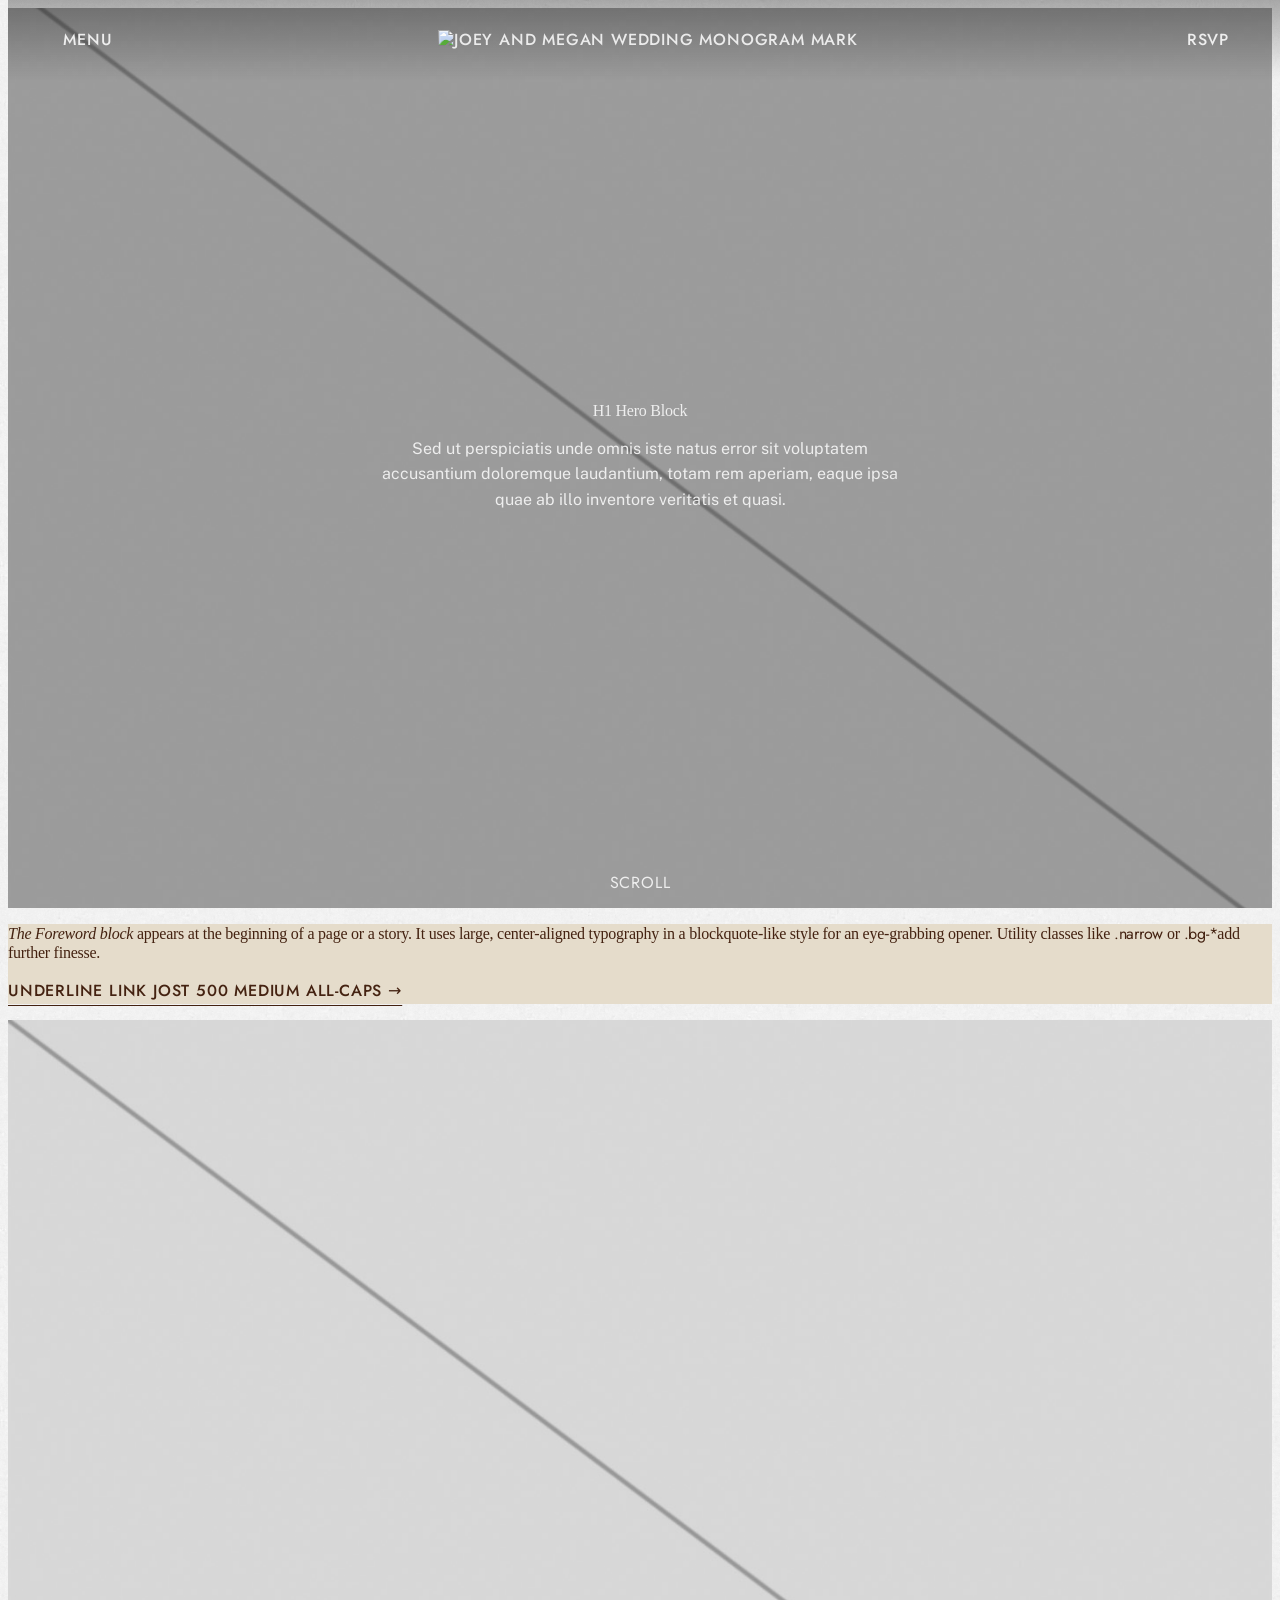
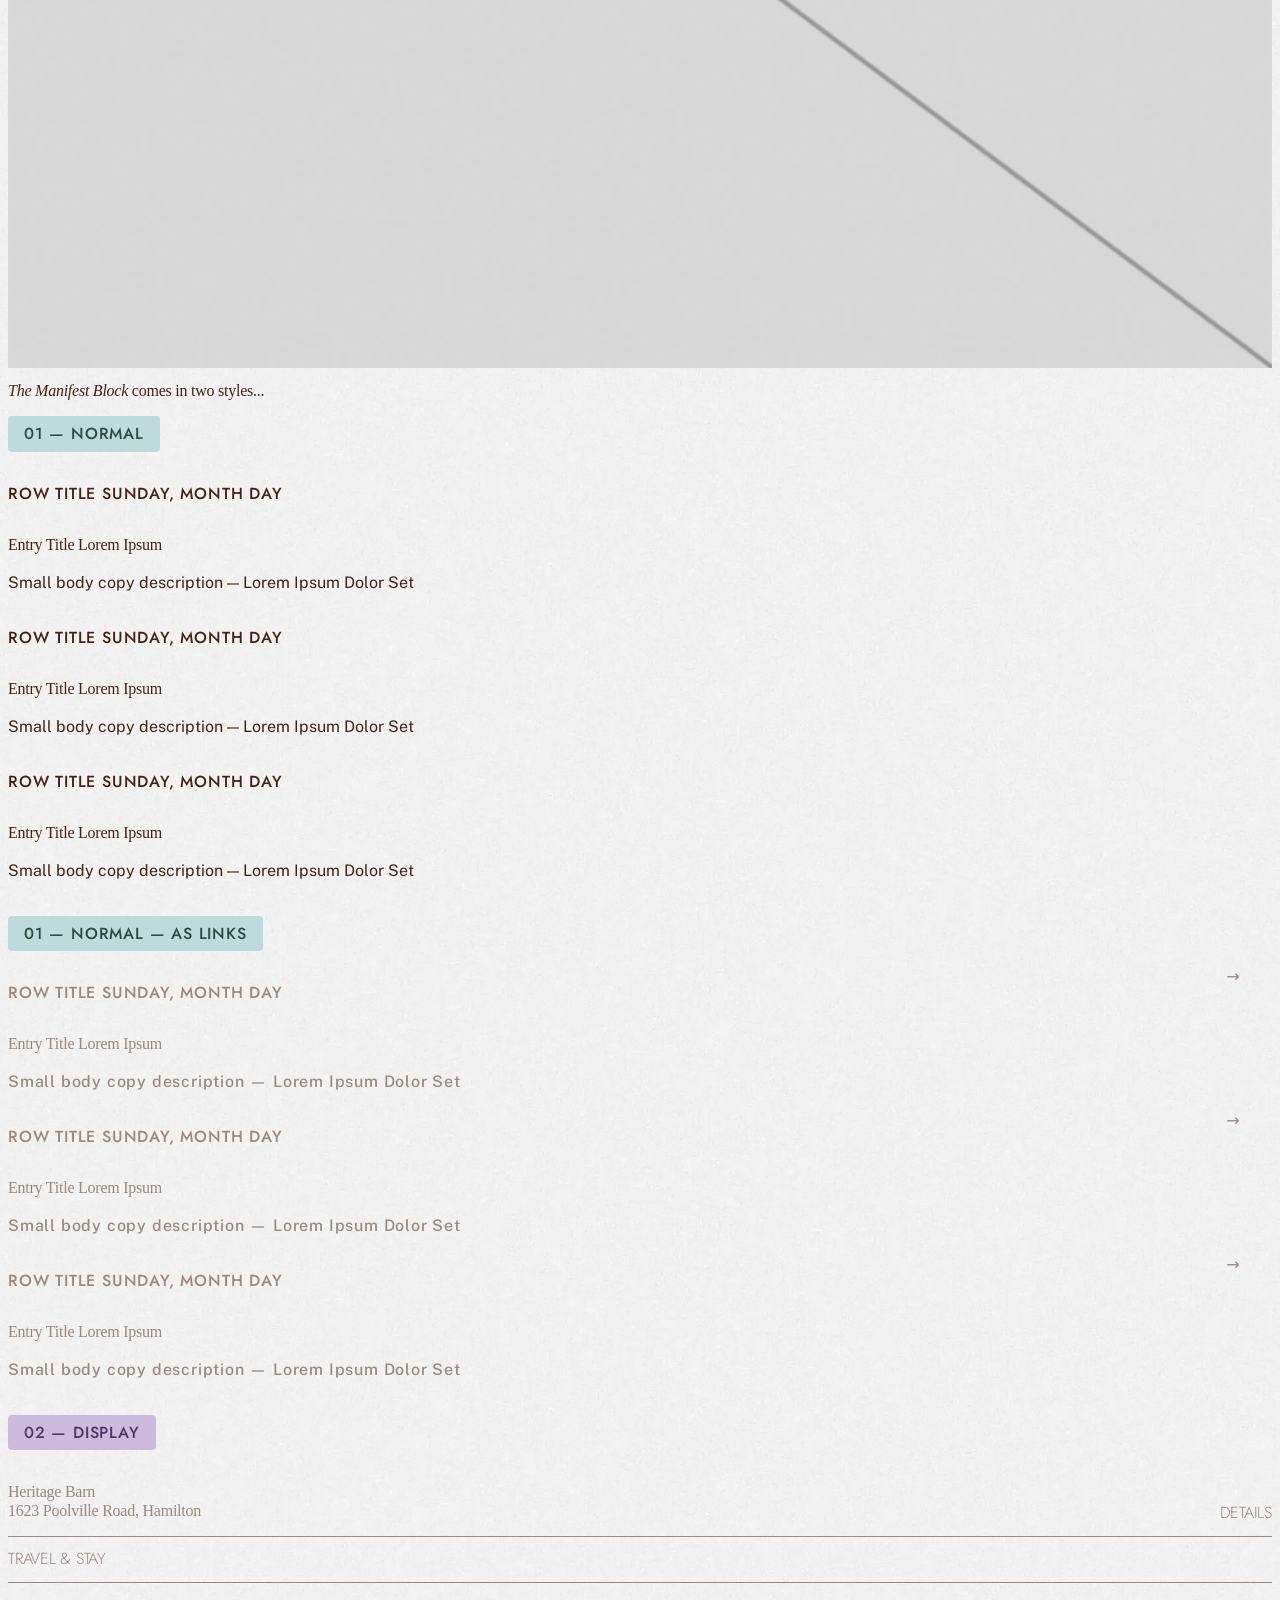
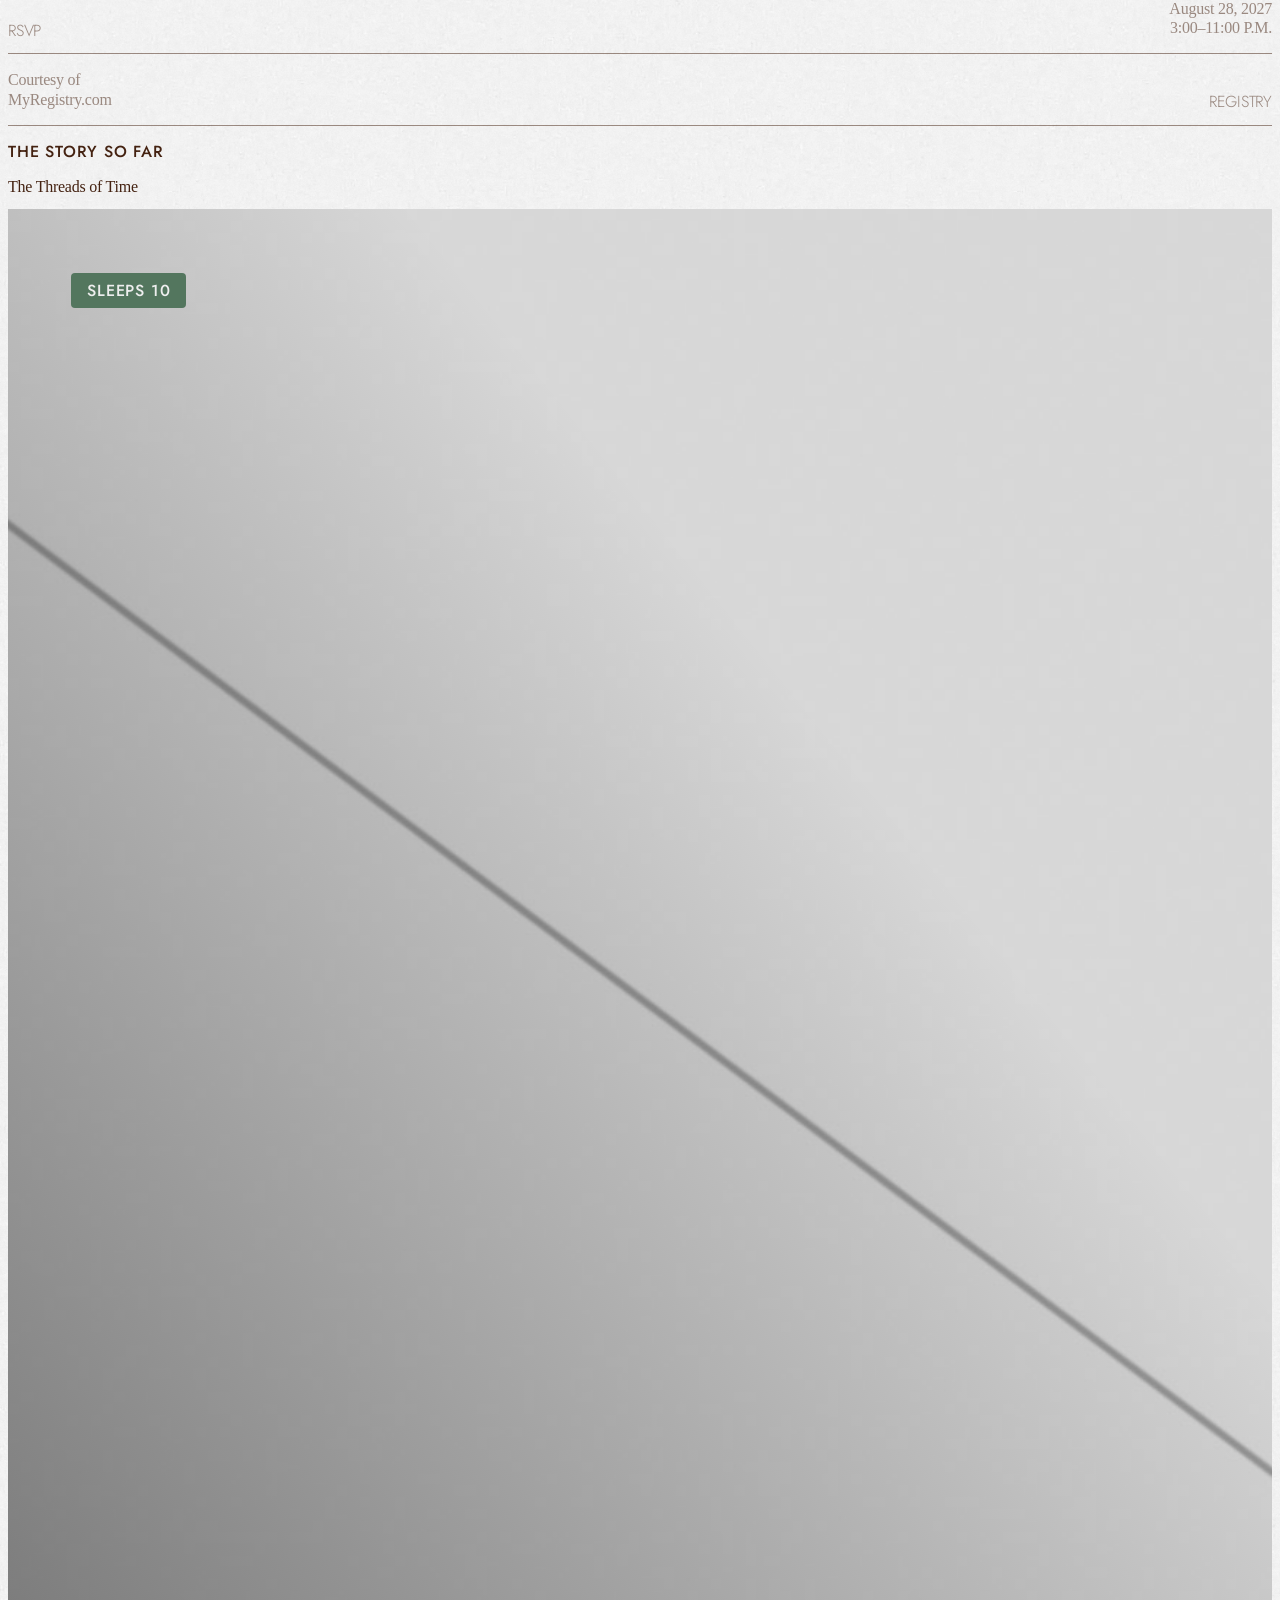
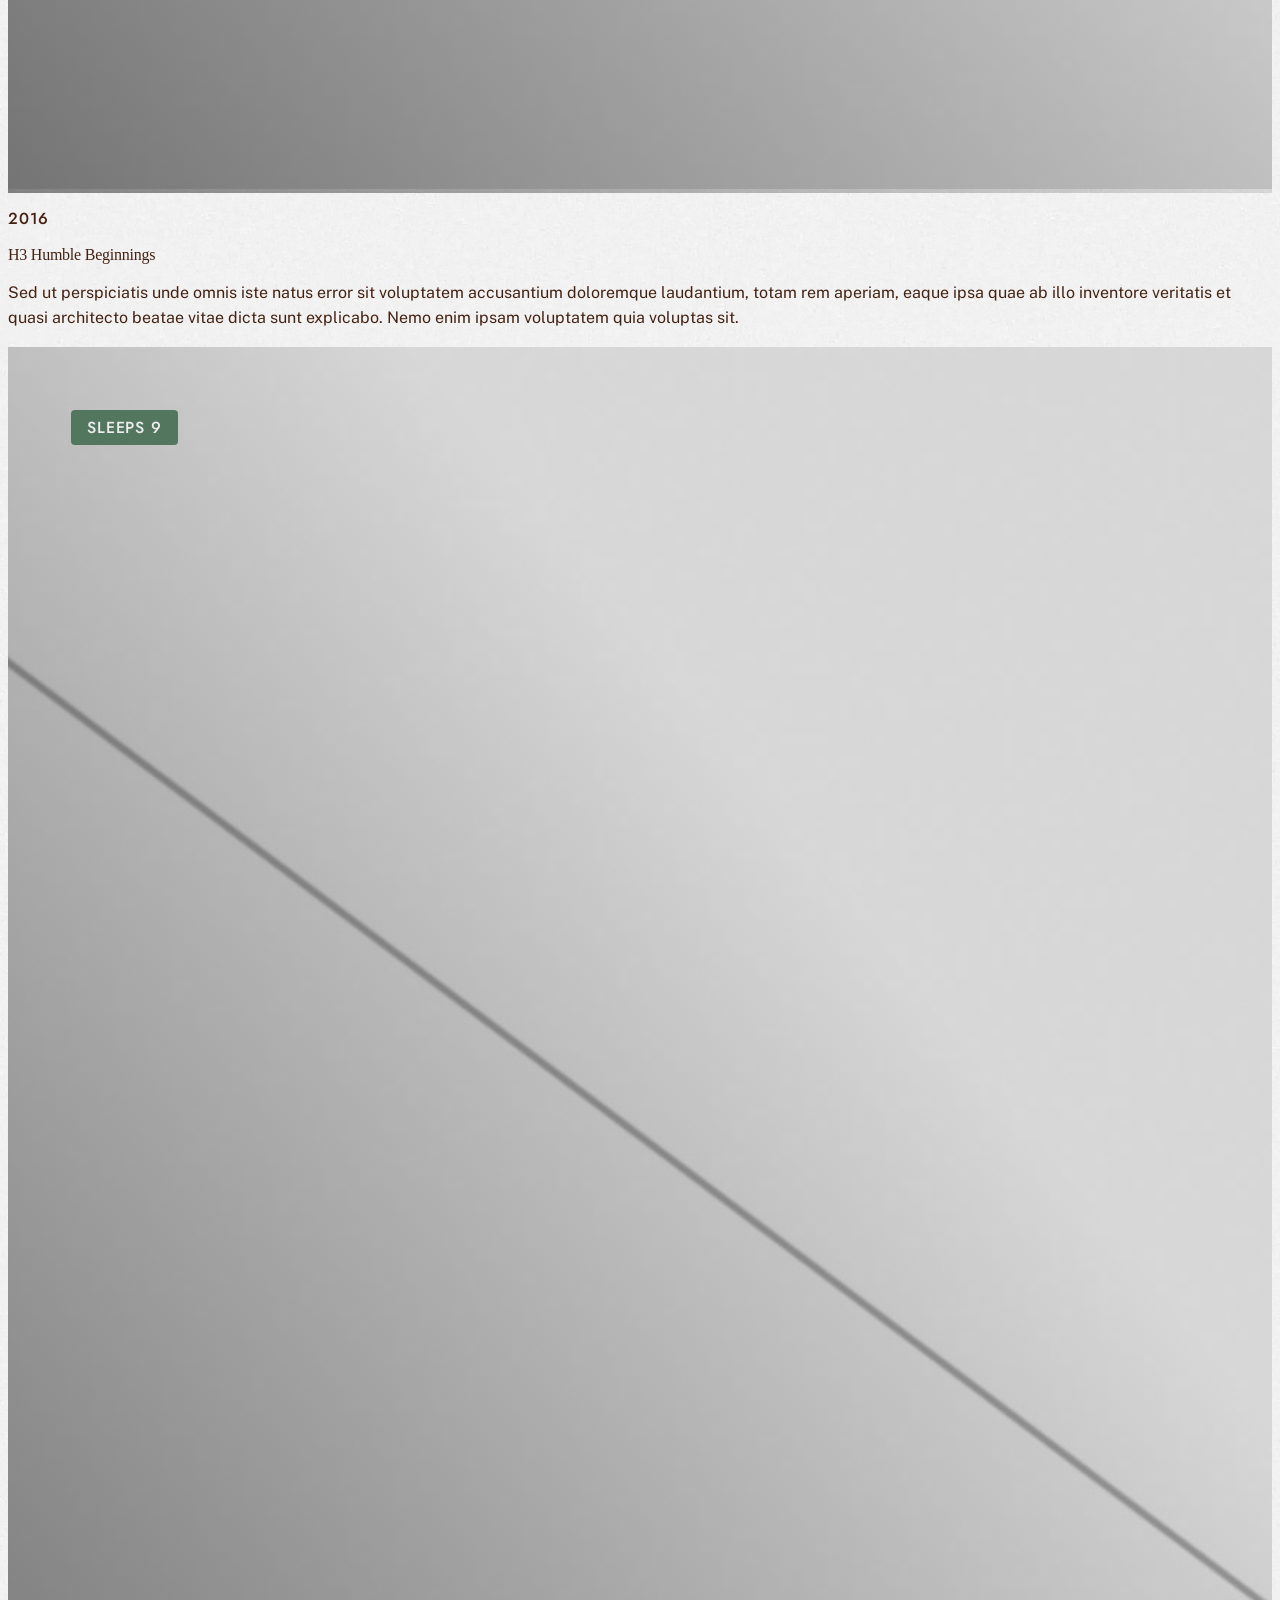
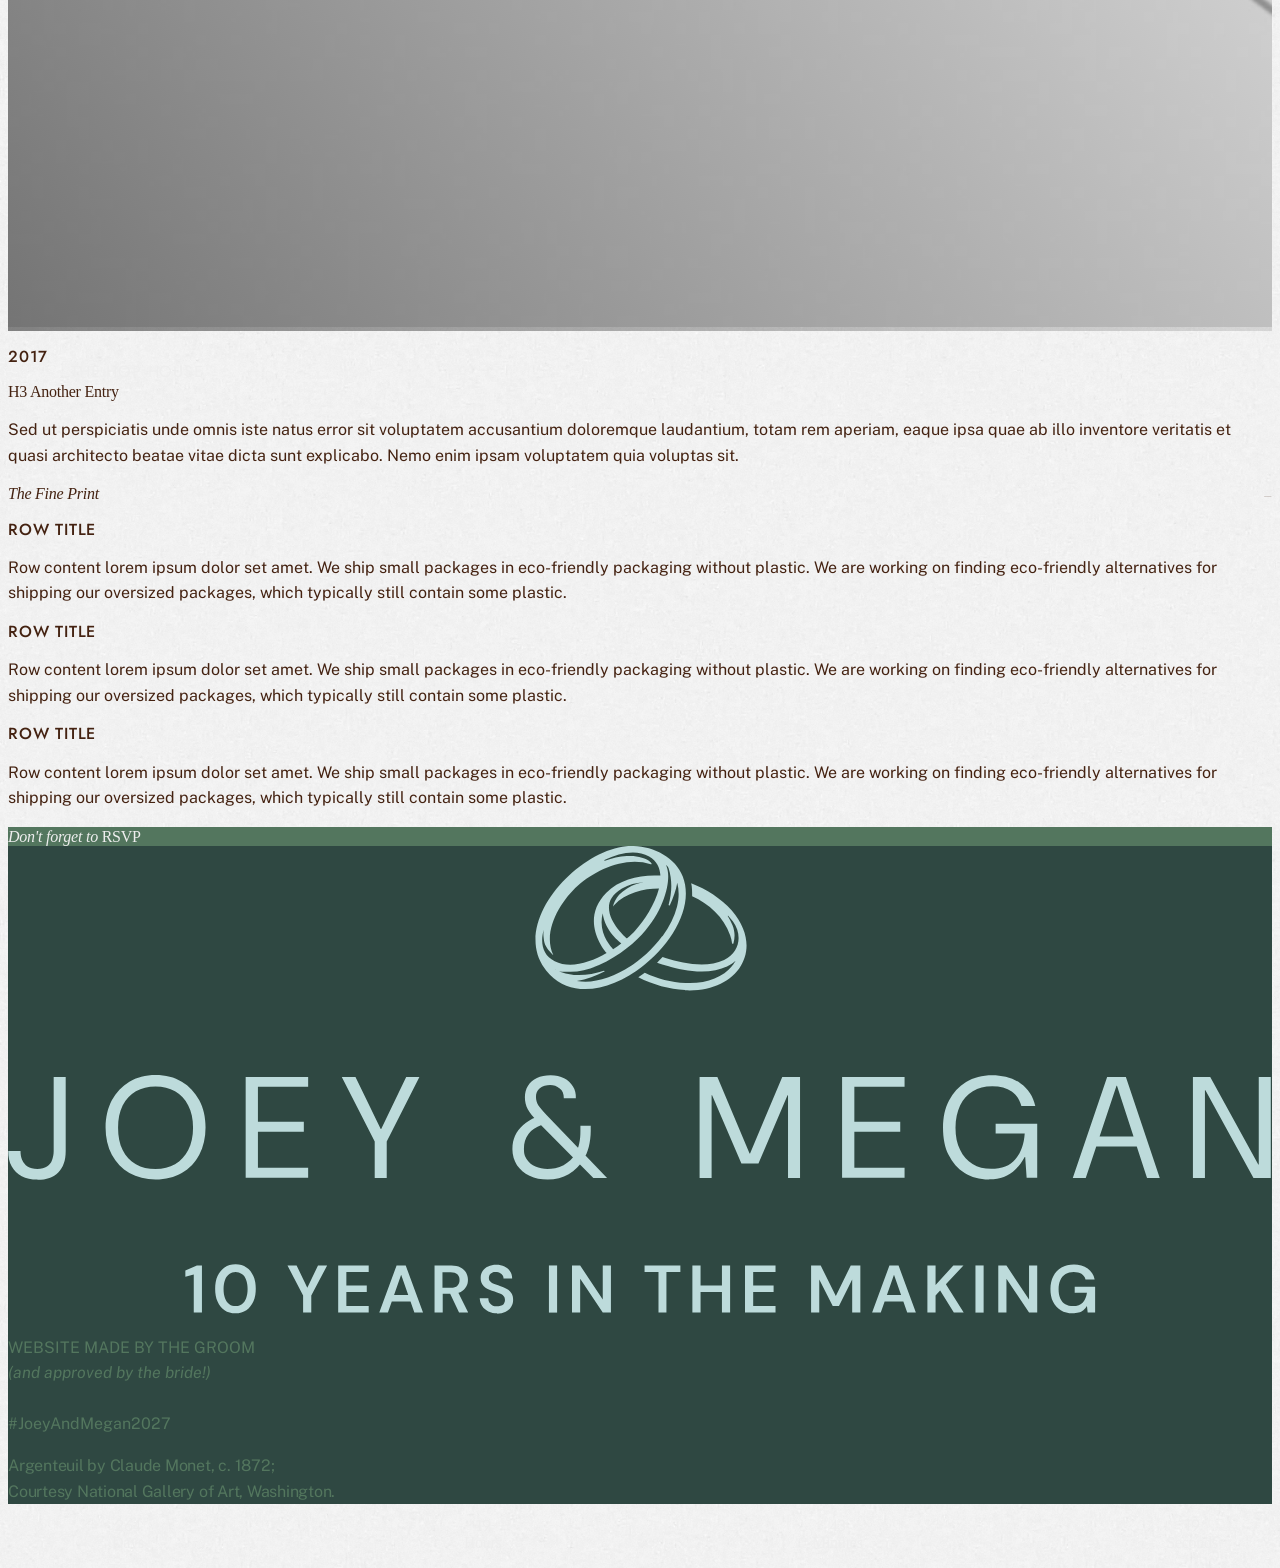
==== components.html @ cf7dda45 "(Another) major rewrite, added components, all pages redesigned" ====
<!doctype html>
<html lang="en-US">
  <head>
    <meta charset="utf-8" />
    <meta name="viewport" content="width=device-width, initial-scale=1.0">
    <title>Web Components Database &mdash; JS & ML</title>

    <link rel="shortcut icon" type="image/png" href="./assets/favicon.svg">
    <link rel="stylesheet" href="https://use.typekit.net/adp2pli.css">
    <link rel="stylesheet" href="https://cdn.jsdelivr.net/npm/@phosphor-icons/web@2.1.2/src/light/style.css" type="text/css">
    
    <link href="styles/normalize.css" rel="stylesheet">
    <link href="styles/skeleton.css" rel="stylesheet">
    <link href="styles/theme.css" rel="stylesheet">

    <link href="styles/navigation.css" rel="stylesheet">
    <script src="styles/navigation.js"></script>
    
    <script src="styles/countdown.js"></script>
  </head>
  <body>
    <main>
      <header id="main-nav" class>
        <div class="site-header">
          <input id="site-menu" type="checkbox">
          <label for="site-menu" class="site-header-btn"><i class="ph-light ph-list" style="font-size: var(--font-size-24);"></i><span class="site-header-btn-text"> Menu</span><span class="site-header-btn-exit"><i class="ph-light ph-x" style="font-size: var(--font-size-24);"></i></span></label>
          <a href="index.html" class="nav-logo" tabindex="-1">
            <img src="./assets/logos/JM_Monogram_Eggshell.svg" alt="Joey and Megan wedding monogram mark" loading="lazy">
          </a>
          <a href="#" class="site-header-btn">RSVP</a>
          <div class="site-menu bg-olive">
            <div class="left">
              <nav class="site-menu-nav">
                <ul>
                  <li><a href="index.html">Home</a></li>
                  <li><a href="#">Our Story</a></li>
                  <li><a href="#">Details</a></li>
                  <li><a href="#">Travel & Stay</a></li>
                  <li><a href="#">RSVP <i class="ph-light ph-arrow-up-right"></i></a></li>
                  <li><a href="https://www.myregistry.com/giftlist/joeyandmegan2027" target="_blank">Registry <i class="ph-light ph-arrow-up-right"></i></a></li>
                </ul>
              </nav>
            </div>
            <div class="right">
              <img src="./assets/placeholder-landscape-4-3.jpg" alt="Placeholder image.">
            </div>
          </div>
        </div>
      </header>
      <section class="block hero overlay-30" data-layout="normal">
        <div class="container flex flex-col center">
          <h1>H1 Hero Block</h1>
          <p class="narrow">Sed ut perspiciatis unde omnis iste natus error sit voluptatem accusantium doloremque laudantium, totam rem aperiam, eaque ipsa quae ab illo inventore veritatis et quasi.</p>
        </div>
        <div class="scroll type-label">
          <div class="scroll-text">Scroll</div>
          <div class="scroll-animation"></div>
        </div>
        <img src="./assets/placeholder-landscape-4-3.jpg" alt="Placeholder image." class="wallpaper">
      </section>
      <section class="block foreword bg-foam">
        <div class="container flex flex-col center">
          <p class="font-larken type-heading"><i>The Foreword block</i> appears at the beginning of a page or a story. It uses large, center-aligned typography in a blockquote-like style for an eye-grabbing opener. Utility classes like <span class="font-jost">.narrow</span> or <span class="font-jost">.bg-*</span>add further finesse.</p>
          <p><a href="#">Underline Link Jost 500 Medium All-Caps &rarr;</a></p>
        </div>
      </section>
      <section class="block feature">
        <img src="./assets/placeholder-landscape-4-3.jpg" alt="Placeholder image at 4:3 aspect ratio.">
      </section>
      <section class="block manifest" data-layout="normal">
        <div class="container flex flex-col">
          <h2><i>The Manifest Block</i> comes in two styles...</h2>
          <p class="pill bg-sage type-label">01 &mdash; Normal</p>
          <div class="row" data-show-details="true" data-direction="normal">
            <p class="row-title span-all md-span-third">Row Title Sunday, Month Day</p>
            <div class="row-details span-all md-span-two-third">
              <p class="type-heading-sm font-larken">Entry Title Lorem Ipsum</p>
              <p class="type-body">Small body copy description — Lorem Ipsum Dolor Set</p>
            </div>
          </div>
          <div class="row" data-show-details="true" data-direction="normal">
            <p class="row-title span-all md-span-third">Row Title Sunday, Month Day</p>
            <div class="row-details span-all md-span-two-third">
              <p class="type-heading-sm font-larken">Entry Title Lorem Ipsum</p>
              <p class="type-body">Small body copy description — Lorem Ipsum Dolor Set</p>
            </div>
          </div>
          <div class="row" data-show-details="true" data-direction="normal">
            <p class="row-title span-all md-span-third">Row Title Sunday, Month Day</p>
            <div class="row-details span-all md-span-two-third">
              <p class="type-heading-sm font-larken">Entry Title Lorem Ipsum</p>
              <p class="type-body">Small body copy description — Lorem Ipsum Dolor Set</p>
            </div>
          </div>
        </div>
      </section>
      <section class="block manifest" data-layout="normal">
        <div class="container flex flex-col">
          <p class="pill bg-sage type-label">01 &mdash; Normal &mdash; As Links</p>
          <a href="#" class="row" data-show-details="true" data-direction="normal">
            <p class="row-title span-all md-span-third">Row Title Sunday, Month Day</p>
            <div class="row-details span-3 md-span-two-third">
              <p class="type-heading-sm font-larken">Entry Title Lorem Ipsum</p>
              <p class="type-body">Small body copy description — Lorem Ipsum Dolor Set</p>
            </div>
          </a>
          <a href="#" class="row" data-show-details="true" data-direction="normal">
            <p class="row-title span-all md-span-third">Row Title Sunday, Month Day</p>
            <div class="row-details span-3 md-span-two-third">
              <p class="type-heading-sm font-larken">Entry Title Lorem Ipsum</p>
              <p class="type-body">Small body copy description — Lorem Ipsum Dolor Set</p>
            </div>
          </a>
          <a href="#" class="row" data-show-details="true" data-direction="normal">
            <p class="row-title span-all md-span-third">Row Title Sunday, Month Day</p>
            <div class="row-details span-3 md-span-two-third">
              <p class="type-heading-sm font-larken">Entry Title Lorem Ipsum</p>
              <p class="type-body">Small body copy description — Lorem Ipsum Dolor Set</p>
            </div>
          </a>
        </div>
      </section>
      <section class="block manifest" data-layout="display">
        <div class="container flex flex-col">
          <p class="pill bg-lavender type-label">02 &mdash; Display</p>
          <a href="#" class="row" data-show-details="true" data-direction="reverse">
            <p class="row-title span-all md-span-third">Details</p>
            <div class="row-details span-all md-span-two-third">
              <p class="type-heading-sm font-larken">Heritage Barn<br>1623 Poolville Road, Hamilton</p>
            </div>
          </a>
          <a href="#" class="row" data-show-details="false" data-direction="normal">
            <p class="row-title span-all md-span-third">Travel & Stay</p>
            <div class="row-details span-all md-span-two-third">
              <p class="type-heading-sm font-larken">Hamilton, N.Y.</p>
            </div>
          </a>
          <a href="#" class="row" data-show-details="true" data-direction="normal">
            <p class="row-title span-all md-span-third">RSVP</p>
            <div class="row-details span-all md-span-two-third">
              <p class="type-heading-sm font-larken">August 28, 2027<br>3:00&ndash;11:00 P.M.</p>
            </div>
          </a>
          <a href="#" class="row" data-show-details="true" data-direction="reverse">
            <p class="row-title span-all md-span-third">Registry</p>
            <div class="row-details span-all md-span-two-third">
              <p class="type-heading-sm font-larken">Courtesy of<br>MyRegistry.com</p>
            </div>
          </a>
        </div>
      </section>
      <section class="block timeline">
        <div class="container">
          <hgroup class="center">
            <p class="type-label">The Story So Far</p>
            <h2>The Threads of Time</h2>
          </hgroup>
          <article class="grid row" data-direction="normal">
            <div class="image-feature span-all md-span-6">
              <div class="details">
                <h2 class="type-title">The Farmhouse</h2>
                <span class="pill bg-olive type-label-sm">Sleeps 10</span>
              </div>
              <img src="./assets/placeholder-landscape-4-3.jpg" alt="Placeholder image.">
            </div>
            <div class="span-all md-span-1"></div>
            <div class="span-all md-span-5 prose center">
              <p class="type-label">2016</p>
              <h3>H3 Humble Beginnings</h3>
              <p>Sed ut perspiciatis unde omnis iste natus error sit voluptatem accusantium doloremque laudantium, totam rem aperiam, eaque ipsa quae ab illo inventore veritatis et quasi architecto beatae vitae dicta sunt explicabo. Nemo enim ipsam voluptatem quia voluptas sit.</p>
            </div>
          </article>
          <article class="grid row" data-direction="reverse">
            <div class="image-feature span-all md-span-6">
              <div class="details">
                <h2 class="type-title">The Hop House</h2>
                <span class="pill bg-olive type-label-sm">Sleeps 9</span>
              </div>
              <img src="./assets/placeholder-landscape-4-3.jpg" alt="Placeholder image.">
            </div>
            <div class="span-all md-span-1"></div>
            <div class="span-all md-span-5 prose center">
              <p class="type-label">2017</p>
              <h3>H3 Another Entry</h3>
              <p>Sed ut perspiciatis unde omnis iste natus error sit voluptatem accusantium doloremque laudantium, totam rem aperiam, eaque ipsa quae ab illo inventore veritatis et quasi architecto beatae vitae dicta sunt explicabo. Nemo enim ipsam voluptatem quia voluptas sit.</p>
            </div>
          </article>
        </div>
      </section>
      <section class="block accordion">
        <div class="container flex flex-col">
          <details open>
            <summary class="accordion-header type-heading-sm"><i>The Fine Print</i></summary>
            <div class="row grid">
              <p class="row-title span-all md-span-third type-label">Row Title</p>
              <div class="row-details span-all md-span-two-third">
                <p class="type-body">Row content lorem ipsum dolor set amet. We ship small packages in eco-friendly packaging without plastic. We are working on finding eco-friendly alternatives for shipping our oversized packages, which typically still contain some plastic.</p>
              </div>
            </div>
            <div class="row grid">
              <p class="span-all md-span-third type-label">Row Title</p>
              <div class="span-all md-span-two-third">
                <p class="type-body">Row content lorem ipsum dolor set amet. We ship small packages in eco-friendly packaging without plastic. We are working on finding eco-friendly alternatives for shipping our oversized packages, which typically still contain some plastic.</p>
              </div>
            </div>
            <div class="row grid">
              <p class="span-all md-span-third type-label">Row Title</p>
              <div class="span-all md-span-two-third">
                <p class="type-body">Row content lorem ipsum dolor set amet. We ship small packages in eco-friendly packaging without plastic. We are working on finding eco-friendly alternatives for shipping our oversized packages, which typically still contain some plastic.</p>
              </div>
            </div>
          </details>
        </div>
      </section>
    </main>
    <footer class="block footer bg-emerald" data-layout="normal" data-show-pre-footer="true">
      <a class="pre-footer bg-olive" href="#">
        <div class="container">
          <span class="pre-footer-text"><i>Don't forget to</i> RSVP</span>
          <div class="pre-footer-arrow">
            <i class="ph-light ph-caret-right"></i>
            <i class="ph-light ph-caret-right"></i>
          </div>
        </div>
      </a>
      <div class="container flex flex-col center">
        <img src="./assets/logos/JM_Primary_Sage.svg" alt="Joey and Megan, Ten Years in The Making." id="footer-logo-primary">
        <p>WEBSITE MADE BY THE GROOM<br><i>(and approved by the bride!)</i><br><br>#JoeyAndMegan2027</p>
        <p class="type-body-sm narrow">Argenteuil by Claude Monet, c. 1872;<br>Courtesy National Gallery of Art, Washington.</p>
      </div>
    </footer>
    <section class="block countdown bg-monet-argenteuil">
      <div class="container">
        <div id="countdown">
          <ul>
            <li class="type-heading-sm font-larken"><span class="type-display-sm font-jost" id="days"></span>Days</li>
            <li class="type-heading-sm font-larken"><span class="type-display-sm font-jost" id="hours"></span>Hours</li>
            <li class="type-heading-sm font-larken"><span class="type-display-sm font-jost" id="minutes"></span>Minutes</li>
            <li class="type-heading-sm font-larken"><span class="type-display-sm font-jost" id="seconds"></span>Seconds</li>
          </ul>
        </div>
        <div id="content" style="display: none;">
          <h3>Thank you for celebrating our special day with us.<br>Check back soon for our gallery of wedding photos.</h3>
        </div>
      </div>
    </section>
  </body>
</html>
---- styles/theme.css ----
@import url('https://fonts.googleapis.com/css2?family=Jost:ital,wght@0,100..900;1,100..900&family=Public+Sans:ital,wght@0,100..900;1,100..900&display=swap');

:root {
    --content-max-width: 960px;
    --content-narrow-width: 540px;

    --color-eggshell: #eeeeee;
    --color-sunflower: #fac526;
    --color-vermilion: #e82356;
    --color-foam: #e5dccb;
    --color-crema: #994400;
    --color-coffee: #442211;
    --color-sage: #bddbdb;
    --color-olive: #53765e;
    --color-emerald: #2f4842;
    --color-lavender: #ccbbdd;
    --color-amethyst: #685696;
    --color-grape: #4d3663;
    --color-black: #111111;
    --color-black-overlay-20: rgb(from var(--color-black) r g b / 0.20);
    --color-black-overlay-30: rgb(from var(--color-black) r g b / 0.30);
    --color-black-overlay-50: rgb(from var(--color-black) r g b / 0.50);

    --font-jost: "Jost", ui-sans-serif, system-ui;
    --font-larken: "Larken", "Times", serif;
    --font-public-sans: "Public Sans", "Helvetica", "Arial", sans-serif;

    --font-size-12: calc(var(--base-value) * 0.75);
    --font-size-14: calc(var(--base-value) * 0.875);
    --font-size-16: var(--base-value);
    --font-size-20: calc(var(--base-value) * 1.25);
    --font-size-24: calc(var(--base-value) * 1.5);
    --font-size-32: calc(var(--base-value) * 2);
    --font-size-48: calc(var(--base-value) * 3);
    --font-size-64: calc(var(--base-value) * 4);
    --font-size-96: calc(var(--base-value) * 6);
    --font-size-144: calc(var(--base-value) * 9);

    --line-height-80: 80%;
    --line-height-120: 120%;
    --line-height-160: 160%;

    --letter-spacing-loose: 0.05em;
    --letter-spacing-normal: 0;
    --letter-spacing-tight: -0.015em;
    --letter-spacing-tighter: -0.03em;
}
body {
    background: top left / 66% repeat url(../assets/bg-texture-eggshell.jpg), var(--color-eggshell);
    color: var(--color-coffee);
    font-size: var(--font-size-16);
}
hr {
    margin: var(--spacing-200) auto;
    border: none;
    border-top: 1px solid;
    color: inherit;
    opacity: 0.5;
}
/* 
 * 
 * Typography, starting with base styles.
 *
 */
p {
    font-family: var(--font-public-sans);
    line-height: var(--line-height-160);
}
p + p {
    padding-top: var(--spacing-100);
}
p a, a {
    font-family: var(--font-jost);
    line-height: var(--line-height-120);
    letter-spacing: var(--letter-spacing-loose);
    font-size: var(--font-size-14);
    text-transform: uppercase;
    font-weight: 500;
    text-decoration: underline;
    text-underline-offset: 50%;
    text-decoration-thickness: 1px;
    color: inherit;
    transition: 0.3s all ease;
}
a:hover {
    text-decoration-color: transparent;
}
h3, h2, h1 {
    font-family: var(--font-larken);
    line-height: var(--line-height-120);
    letter-spacing: var(--letter-spacing-tight);
    font-weight: 300;
}
h3 {
    font-size: var(--font-size-32);
    padding-bottom: var(--spacing-200);
}
h2 {
    font-size: calc(var(--font-size-32));
    padding-bottom: var(--spacing-200);
    @media ( min-width: 64rem ) {
        font-size: var(--font-size-48);
    }
}
h1 {
    font-size: var(--font-size-48);
    @media ( min-width: 64rem ) {
        font-size: var(--font-size-64);
    }
}
/* 
 * 
 * Font declaration utility classes.
 *
 */
.font-jost {
    font-family: var(--font-jost);
}
.font-larken {
    font-family: var(--font-larken);
    letter-spacing: var(--letter-spacing-tight);
}
/* 
 * 
 * Typography Scale, represented as assignable classes.
 *
 */
.type-label-sm {
    font-family: var(--font-jost);
    font-size: var(--font-size-12);
    line-height: var(--line-height-120);
    letter-spacing: var(--letter-spacing-loose);
    text-transform: uppercase;
    font-weight: 500;
}
.type-label {
    font-family: var(--font-jost);
    font-size: var(--font-size-14);
    line-height: var(--line-height-120);
    letter-spacing: var(--letter-spacing-loose);
    text-transform: uppercase;
    font-weight: 500;
}
.type-label + h3, .type-label + h2, .type-label + h1 {
    margin-top: var(--font-size-32);
}
.type-body-sm {
    font-family: var(--font-public-sans);
    font-size: var(--font-size-14);
    letter-spacing: var(--letter-spacing-tight);
}
.type-body {
    font-family: var(--font-public-sans);
    font-size: var(--font-size-16);
}
.type-title-sm {
    font-family: var(--font-jost);
    font-size: var(--font-size-20);
    line-height: var(--line-height-120);
    letter-spacing: var(--letter-spacing-loose);
}
.type-title {
    font-family: var(--font-jost);
    font-size: var(--font-size-24);
    line-height: var(--line-height-120);
    letter-spacing: var(--letter-spacing-loose);
    text-transform: uppercase;
    font-weight: 400;
}
.type-heading-sm {
    font-size: var(--font-size-24);
    line-height: var(--line-height-120);

    @media ( min-width: 64rem ) {
        font-size: var(--font-size-32);
    }
}
.type-heading {
    font-size: var(--font-size-32);
    line-height: var(--line-height-120);

    @media ( min-width: 64rem ) {
        font-size: var(--font-size-48);
    }
}
.type-display-sm {
    font-size: var(--font-size-64);
    line-height: var(--line-height-80);
}
.type-display {
    font-size: var(--font-size-64);
    line-height: var(--line-height-80);

    @media ( min-width: 64rem ) {
        font-size: var(--font-size-96);
    }
}
.type-display-lg {
    font-size: var(--font-size-96);
    line-height: var(--line-height-80);

    @media ( min-width: 64rem ) {
        font-size: var(--font-size-144);
    }
}
/* 
 *
 *
 * BACKGROUNDS: Color Pairs
 *
 *
 */
 .bg-sage {
    background-color: var(--color-sage);
    color: var(--color-emerald);
 }
 .bg-olive {
    background-color: var(--color-olive);
    color: var(--color-eggshell);
 }
 .bg-emerald {
    background-color: var(--color-emerald);
    color: var(--color-olive);
 }

 .bg-foam {
    background-color: var(--color-foam);
    color: var(--color-coffee);
 }
 .bg-crema {
    background-color: var(--color-crema);
    color: var(--color-eggshell);
 }
 .bg-coffee {
    background-color: var(--color-coffee);
    color: var(--color-crema);
 }

 .bg-lavender {
    background-color: var(--color-lavender);
    color: var(--color-grape);
 }
 .bg-amethyst {
    background-color: var(--color-amethyst);
    color: var(--color-eggshell);
 }
 .bg-grape {
    background-color: var(--color-grape);
    color: var(--color-amethyst);
 }

 .bg-white {
    background-color: white;
    color: var(--color-coffee);
 }
 .bg-eggshell {
    background-color: var(--color-eggshell);
    color: var(--color-coffee);
 }
/* 
 *
 *
 * BACKGROUNDS: Paintings
 *
 *
 */
 .bg-monet-dinner {
    background: linear-gradient(var(--color-black-overlay-30)), center 25% / cover no-repeat url(../assets/paintings/interior_after_dinner_1983.1.26.jpg);
    color: var(--color-eggshell);
 }
 .bg-monet-argenteuil {
    background: linear-gradient(var(--color-black-overlay-30)), center 80% / cover no-repeat url(../assets/paintings/argenteuil_1970.17.42.jpg);
    color: var(--color-eggshell);
 }
 .bg-monet-garden-sunflowers {
    background: linear-gradient(var(--color-black-overlay-30)), center 10% / cover no-repeat url(../assets/paintings/the_artist_s_garden_at_vetheuil_1970.17.45.jpg);
    color: var(--color-eggshell);
 }
/* 
 *
 *
 * BACKGROUNDS: Utilities
 *
 *
 */
 .wallpaper { /* Contains an image to its container */
    position: absolute;
    top: 0;
    left: 0;
    width: 100%;
    height: 100%;
    z-index: -100;
    object-fit: cover;
 }
 img.wallpaper, video.wallpaper {
    padding: 0 !important;
    user-select: none;
 }
 /* Theme-specific utility classes "overlay-*" add semi-transparent black screens. Apply to the parent of a wallpaper. */
.overlay-20 {
    position: relative;
    background: var(--color-black-overlay-20);
    color: var(--color-eggshell);
}
.overlay-30 {
    position: relative;
    background: var(--color-black-overlay-30);
    color: var(--color-eggshell);
}
.overlay-50 { 
    position: relative;
    background: var(--color-black-overlay-50);
    color: var(--color-eggshell);
}
.overlay-gradient {
    background: linear-gradient(to right top, rgb(from var(--color-black) r g b / 0.5), transparent 66%);
}
/* 
 *
 *
 * BLOCK: HERO //////// A large opening hero with center-aligned typography, and an elegant scroll indicator at the bottom. Design variants are indicated in the HTML via custom data.
 *
 *
 */
.block.hero[data-layout="normal"], .block.hero[data-layout="home"], .block.hero[data-layout="text-only"] {
    display: flex;
    flex-direction: column;
    position: relative;
    text-align: center;
    justify-content: center;
    align-items: center;
    min-height: 100vmin;
    width: 100%;

    @media ( min-width: 48rem ) {
        min-height: unset;
        height: 100vmin;
    }
}
.block.hero[data-layout="home"] {
    min-height: 100vh;
    min-height: 100svh;
}
@media (min-width: 48rem) /* Tablet 768 */ {
    .block.hero #splash {
        --grid-column-start: 3;
    }
}
.block.hero[data-layout="text-only"] {
    padding-top: var(--spacing-500);
    padding-bottom: unset;
    background: unset;
    color: var(--color-coffee);
}
.block.hero[data-layout="text-only"] .scroll, .block.hero[data-layout="text-only"] img, .block.hero[data-layout="text-only"] video {
    display: none !important;
}
.scroll {
    position: absolute;
    bottom: 0;
    display: flex;
    flex-direction: column;
    align-items: center;
    width: 100%;
}
.scroll-text {
    margin-bottom: 1em;
    font-weight: 400;
}
.scroll-animation {
    position: relative;
    width: 1px;
    background: rgb(from currentColor r g b / 0.33);
    height: clamp(var(--spacing-300), 4vw, var(--spacing-400));
}
.scroll-animation:after {
    content: "";
    position: absolute;
    top: 0;
    left: 0;
    width: 1px;
    height: 100%;
    background: currentColor;
    animation: elegant-scroll-prompt 4s cubic-bezier(0.77, 0, 0.175, 1) infinite;
}
@keyframes elegant-scroll-prompt {
    0% {
        transform: scaleY(0);
        transform-origin: top;
    }
    24% {
        transform: scaleY(1);
        transform-origin: top;
    }
    25% {
        transform: scaleY(1);
        transform-origin: bottom;
    }
    50% {
        transform: scaleY(0);
        transform-origin: bottom;
    }
    100% {
        transform: scaleY(0);
        transform-origin: top;
    }
}
/* 
 *
 *
 * BLOCK: FOREWORD //////// A blockquote-style, center-aligned typographic preview treatment; can be used for a page opener, long-form copy, section markers, etc.
 *
 *
 */
 .block.foreword {
    padding-top: var(--spacing-400);
    padding-bottom: var(--spacing-400);
    @media ( min-width: 64rem ) {
        padding-top: var(--spacing-600);
        padding-bottom: var(--spacing-600);
    }
}
.block.foreword :last-child {
    margin-top: var(--spacing-400);
    padding: unset;
}
/* 
 *
 *
 * BLOCK: FEATURE //////// Full-width image, graphic or video. Constrains to a certain aspect ratio until larger breakpoints.
 *
 *
 */
.block.feature {
    padding: 0;
    position: relative;
    aspect-ratio: 4/5;
    width: 100%;
    height: 100%;
    margin-bottom: -4px;

    @media ( min-width: 48rem ) /* Tablet 768 */ {
        aspect-ratio: unset;
    }
}
.block.feature img, .block.feature video {
    width: 100%;
    height: 100%;
    object-fit: cover;
}
/* 
 *
 *
 * BLOCK: MANIFEST //////// List-style designs for itineraries, event listings or navigation hubs. Custom data determines style variants.
 *
 *
 */
.block.manifest[data-layout="normal"], .block.manifest[data-layout="display"] {
    padding-top: var(--spacing-800);
    padding-bottom: var(--spacing-800);
 }
.block.manifest[data-layout="normal"] .row {
    display: grid;
    grid-template-columns: repeat(var(--grid-columns), minmax(0, 1fr));
    gap: var(--grid-gap);
    width: 100%;
    text-align: left;
    padding: var(--spacing-200) 0 var(--spacing-100);
    border-bottom: 1px solid rgb(from currentColor r g b / 0.5);
 }
.block.manifest[data-layout="normal"] .row * {
    grid-column-start: var(--grid-column-start);
    grid-column-end: var(--grid-span);
    width: 100%;
 }
.block.manifest[data-layout="normal"] .row:first-child {
    padding-top: var(--spacing-200);
 }
.block.manifest[data-layout="normal"] .row:is(a) {
    position: relative;
    text-decoration: none;
    text-transform: none;
    opacity: 0.50;
    border-color: currentColor;
 }
.block.manifest[data-layout="normal"] .row:is(a):after {
    content: '\2192';
    position: absolute;
    right: 2.5%;
    bottom: calc(50% - var(--spacing-100));
    font-size: var(--font-size-24);
    font-weight: 100;
 }
.block.manifest[data-layout="normal"] .row:is(a):first-child {
    padding-top: var(--spacing-200);
 }
.block.manifest[data-layout="normal"] .row .row-title {
    font-family: var(--font-jost);
    font-size: var(--font-size-14);
    line-height: var(--line-height-120);
    letter-spacing: var(--letter-spacing-loose);
    text-transform: uppercase;
    font-weight: 500;
 }
.block.manifest[data-layout="display"] .row {
    display: flex;
    flex-direction: column;
    gap: var(--flex-gap);
    margin: 0;
    width: 100%;
    padding: var(--spacing-300) 0;
    transition: all 0.6s;
    opacity: 0.50;
    text-decoration: none;
    text-align: center;
    border-bottom: 1px solid currentColor;

    @media ( min-width: 48rem ) {
        flex-direction: row;
        justify-content: space-between;
        align-items: end;
        text-align: right;
    }
 }
.block.manifest[data-layout="display"] .row:last-child {
    border-bottom: 1px solid currentColor;
    padding-bottom: var(--spacing-400);
 }
.block.manifest[data-layout="display"] .row[data-direction="reverse"] {
    @media ( min-width: 48rem ) {
        text-align: left;
        flex-direction: row-reverse;
    }
 }
.block.manifest[data-layout="display"] .row .row-title {
    font-family: var(--font-jost);
    font-weight: 300;
    font-size: var(--font-size-96);
    line-height: var(--line-height-80);
    letter-spacing: var(--letter-spacing-tight);
    text-transform: uppercase;

    @media ( min-width: 64rem ) {
        font-size: var(--font-size-144);
    }
 }
.block.manifest[data-layout="display"] .row:hover, .block.manifest[data-layout="normal"] .row:is(a):hover {
    opacity: 1;
 }
.block.manifest[data-layout="display"] .row:hover .row-title {
    font-family: var(--font-larken);
    text-transform: none;
    font-style: italic;
    transform: scale(0.95);
 }
.block.manifest[data-layout="display"] .row .row-details {
    text-transform: none;
    display: none;

    @media (min-width: 48rem ) {
        display: block;
    }
 }
 .block.manifest[data-layout="display"] .row[data-show-details="false"] .row-details {
    display: none;
 }
 .block.manifest + .block.manifest {
    padding-top: 0;
 }
/* 
 *
 *
 * BLOCK: TIMELINE //////// Card-style layouts meant for breaking up large chunks of information into a cascading, visual timeline. Layout uses custom data to determine flow direction.
 *
 *
 */
.block.timeline {
    padding-top: var(--spacing-200);
    padding-bottom: var(--spacing-400);

    @media ( min-width: 48rem ) {
        padding-top: var(--spacing-600);
        padding-bottom: var(--spacing-600);
    }
}
.block.timeline .row {
    align-items: center;
}
.block.timeline .row + .row {
    margin-top: var(--spacing-800);
    @media ( min-width: 48rem ) {
        margin-top: var(--spacing-800);
    }
}
.block.timeline .image-feature {
    grid-row: 1;
    
    position: relative;
    aspect-ratio: 1/1;
    width: 100%;
    height: 100%;

    @media ( min-width: 48rem ) {
        aspect-ratio: 4/5;
        grid-row: auto;
    }
}
.block.timeline .image-feature:has(.details):before {
    content: '';
    position: absolute;
    bottom: 0;
    left: 0;
    width: 100%;
    height: 100%;
    background: linear-gradient(to right top, rgb(from var(--color-black) r g b / 0.5), transparent 66%);
}
.block.timeline .image-feature img, .block.timeline .image-feature video {
    object-fit: cover;
    width: 100%;
    height: 100%;
}
.block.timeline .image-feature .details {
    position: absolute;
    display: flex;
    flex-direction: column-reverse;
    justify-content: space-between;
    width: unset;
    height: 100%;
    color: var(--color-eggshell);
    padding: 5%;
}
.block.timeline .image-feature .details h2 {
    padding: 0;
}
.block.timeline .prose {
    grid-row: 3;

    @media ( min-width: 48rem ) {
        grid-row: auto;
    }
}
.block.timeline .row[data-direction="reverse"] {
    align-items: center;

    @media ( min-width: 48rem ) {
        & .image-feature {
            grid-row: 1;
            grid-column-start: 7;
        }
        & .prose {
            grid-row: 1;
            grid-column-start: 1;
        }
    } 
}
/* 
 *
 *
 * BLOCK: ACCORDION //////// A simple accordion, for long segments of information that can be collapsed.
 *
 *
 */
.block.accordion {
    padding-top: var(--spacing-400);
    padding-bottom: var(--spacing-400);
}
.block.accordion details {
    padding-top: var(--spacing-100);
    padding-bottom: var(--spacing-100);
}
.block.accordion details:not([open]) {
    border-bottom: 1px solid rgb(from currentColor r g b / 0.5);
}
.block.accordion details > summary {
    font-family: var(--font-larken);
    letter-spacing: var(--letter-spacing-tight);
    font-style: italic;
    position: relative;
}
.block.accordion details > summary::marker {
    content: '';
}
.block.accordion details > summary:after {
    content: '\002B';
    position: absolute;
    right: 0;
    bottom: 0;
    font-family: var(--font-jost);
    font-size: var(--font-size-48);
    line-height: 100%;
    font-weight: 100;
    font-style: normal;
}
.block.accordion details[open] > summary:after {
    content: '\2212';
}
.block.accordion .row {
    padding-top: var(--spacing-100);
    padding-bottom: var(--spacing-200);
    border-bottom: 1px solid rgb(from currentColor r g b / 0.5);
}
.block.accordion .row:first-of-type {
    padding-top: var(--spacing-200);
    border-top: 1px solid rgb(from currentColor r g b / 0.5);
}
/* 
 *
 *
 * BLOCK: COUNTDOWN //////// A countdown timer. Uses utility classes for further customization.
 *
 *
 */
.block.countdown {
    text-align: center;
    padding: var(--spacing-600) 0;
}
.block.countdown ul {
    display: flex;
    flex-direction: column;
    gap: var(--spacing-300);
    align-items: center;
}
.block.countdown li {
    display: inline-flex;
    flex-direction: column;
    list-style-type: none;
    width: 10rem;
}
.block.countdown li span {
    display: block;
    font-weight: 400;
    padding-bottom: var(--spacing-100);
}
@media ( min-width: 48rem ) /* Tablet 768 */ {
    .block.countdown {
        padding: var(--spacing-800) 0;
    }
    .block.countdown ul {
        flex-direction: row;
        gap: unset;
        justify-content: space-between;
    }
}
/* 
 *
 *
 * BLOCK: FOOTER //////// Website footer. Uses custom data to show/hide a pre-footer call-to-action, or to make the footer smaller.
 *
 *
 */
/* footer {
    padding: var(--spacing-600) 0 var(--spacing-800) !important;
}
.mini-footer {
    padding: var(--spacing-500) 0 !important;
}*/
.block.footer[data-layout="normal"], .block.footer[data-layout="small"] {
    padding: 0;
 }
.block.footer[data-layout="normal"] .container:not(.pre-footer > .container) {
    margin: 0 auto;
    gap: var(--spacing-600);
    padding-top: var(--spacing-600);
    padding-bottom: var(--spacing-800);
}
.block.footer[data-layout="small"] .container:not(.pre-footer > .container) {
    margin: 0 auto;
    gap: 0;
    padding-top: var(--spacing-500);
    padding-bottom: var(--spacing-500);
}
.block.footer[data-layout="small"] .container:not(.pre-footer > .container) *:not(#footer-logo-primary, #footer-logo-secondary) {
    display: none;
}
.block.footer[data-show-pre-footer="false"] .pre-footer {
    display: none;
    pointer-events: none;
}
.pre-footer {
    display: block;
    text-transform: unset;
    padding: var(--spacing-400) 0;
    text-transform: unset !important;
    text-decoration: none !important;
    transition: all ease 0.4s;

    --pre-footer-font-size: var(--font-size-24);

    @media ( min-width: 64rem ) {
        --pre-footer-font-size: var(--font-size-32);
    }
}
.pre-footer > .container {
    display: flex;
    flex-direction: row;
    justify-content: space-between;
    align-items: center;
}
.pre-footer-text {
    font-size: var(--pre-footer-font-size);
    font-family: var(--font-larken);
    letter-spacing: var(--letter-spacing-tight);
}
.pre-footer .pre-footer-arrow {
    position: relative;
    flex-shrink: 0;
    display: flex;
    justify-content: center;
    align-items: center;
    width: calc(var(--pre-footer-font-size) * 1.5);
    height: calc(var(--pre-footer-font-size) * 1.5);
    overflow: hidden;
    border: 1px solid rgb(from currentColor r g b / 0.33);
    border-radius: 50%;
    margin-left: 3rem;
}
.pre-footer .pre-footer-arrow > i {
    position: absolute;
    font-size: calc(var(--pre-footer-font-size) * 0.66);
    transition: all ease 0.4s;
}
.pre-footer .pre-footer-arrow > i:first-child {
    transform: translateX(0);
}
.pre-footer .pre-footer-arrow > i:last-child {
    transform: translateX(calc(calc(var(--pre-footer-font-size) * 1.5) * -1));
}
.pre-footer:hover .pre-footer-arrow > i:first-child {
    transform: translateX(calc(calc(var(--pre-footer-font-size) * 1.5) * 1));
}
.pre-footer:hover .pre-footer-arrow > i:last-child {
    transform: translateX(0);
}
/* 
 * 
 * 
 * Items by ID.
 * 
 * 
 */
#footer-logo-primary {
    max-height: var(--spacing-600);
}
#footer-logo-secondary, #hub-rings {
    max-width: var(--spacing-600);
}
#hub-rings {
    opacity: 0.5;
    margin-top: var(--spacing-800);
}
#handwriting-thanks {
    margin-top: calc(var(--spacing-200) * -1);
    margin-bottom: var(--spacing-200);
}
#handwriting-hearts {
    max-width: var(--spacing-600);
    margin-top: var(--spacing-200);
    margin-bottom: calc(var(--spacing-200) * -1);
    align-self: center;
}
#attire-swatches {
    padding-bottom: var(--spacing-200);
}
/* 
 * 
 * 
 * Utilities.
 * 
 * 
 */
.narrow /* Constrains a container or element to a smaller maximum size than the content-max-width. */ {
    max-width: var(--content-narrow-width);
}
.pill {
    border-radius: 0.25em;
    padding: 0.5em 1em;
    text-align: center;
    width: fit-content;
}
---- styles/navigation.css ----
:root {
    --header-background: linear-gradient(rgb(from var(--color-black) r g b / 0.33) 0%, rgb(from var(--color-black) r g b / 0.0) 100%);
}
/* 
 *
 *
 * Site header, logo, hamburger and buttons
 *
 *
 */
header {
    position: fixed;
    z-index: 1;
    background: var(--header-background);
    color: var(--color-eggshell);
    width: 100%;
    margin: 0;
    top: 0;
    transition: all 0.15s ease-out !important;
    box-shadow: 0 1px 0 0 rgb(from currentColor r g b / 0.2);
}
header.scrolled, header.inverted {
    --header-background: var(--color-eggshell);
    color: var(--color-coffee);
}
header .site-header {
    display: flex;
    justify-content: space-between;
    align-items: center;
    gap: 1rem;
}
.site-header-btn {
    display: inline-flex;
    align-items: center;
    justify-content: center;
    gap: calc(var(--font-size-16) * 0.5);
    width: 5rem;
    height: 5rem;
    font-family: var(--font-jost);
    font-size: var(--font-size-14);
    line-height: var(--line-height-120);
    font-weight: 500;
    letter-spacing: var(--letter-spacing-loose);
    text-transform: uppercase;
    text-decoration: none !important;
    transition: background-color ease 0.3s !important;
}
.site-header-btn:hover, .site-header-btn:active {
    background-color: rgb(from var(--color-black) r g b / 0.08);
}
.site-header-btn-text {
    display: none;
}
@media (min-width: 64rem) /* Laptop 1024 */ {
    .site-header-btn {
        width: 10rem;
    }
    .site-header-btn:first-of-type {
        border-right: 1px solid rgb(from currentColor r g b / 0.2);
    }
    .site-header-btn:last-of-type {
        border-left: 1px solid rgb(from currentColor r g b / 0.2);
    }
    .site-header-btn-text {
        display: unset;
    }
    .site-header-btn-contact {
        display: none;
    }
}
.site-header input[type="checkbox"] {
    opacity: 0;
    position: absolute;
    top: 0;
    left: 0;
} 
.site-header label:has(+ input[type="checkbox"]:focus-visible) {
    outline: -webkit-focus-ring-color auto 1px;
}
.site-header label {
    z-index: 20;
    cursor: pointer;
}
.nav-logo {
    pointer-events: all;
    mix-blend-mode: exclusion;
}
.nav-logo > img {
    height: var(--font-size-48);
    padding: 0;
}
/* 
 *
 *
 * Full-screen site menu navigation
 *
 *
 */
.site-header input[type="checkbox"]:not(:checked) ~ .site-menu {
    clip-path: inset(0 0 100% 0);
}
.site-header input[type="checkbox"]:not(:checked) ~ .site-header-btn > .site-header-btn-exit {
    display: none;
}
.site-header input[type="checkbox"]:checked ~ .site-header-btn {
    border-color: transparent;
}
.site-header input[type="checkbox"]:checked ~ .site-header-btn > .site-header-btn-text, .site-header input[type="checkbox"]:checked ~ .site-header-btn > i:first-child {
    display: none;
}
.site-header input[type="checkbox"]:checked ~ label {
    color: var(--color-eggshell);
}
.site-menu {
    z-index: 10;
    display: flex;
    flex-direction: column;
    justify-content: space-between;
    align-items: center;
    position: fixed;
    top: 0;
    left: 0;
    width: 100%;
    height: 100%;
    clip-path: inset(0 0 0 0);
    transition: clip-path 0.5s cubic-bezier(0.7,0.01,0.2,0.99);
}
.site-menu .left {
    flex: 1;
    display: flex;
    flex-direction: column;
    width: 100%;
    overflow-y: auto;
}
.site-menu .right {
    display: none;
}
.site-menu .right img {
    padding: 0;
    width: 100%;
    height: 100%;
    object-fit: cover;
}
@media ( min-width: 64rem ) /* Laptop 1024 */ {
    .site-menu {
        flex-direction: row;
    }
    .site-menu .right {
        display: unset;
        width: 50%;
        height: 100%;
    }
}
.site-menu-nav {
    flex: 1;
    display: flex;
    justify-content: center;
    align-items: center;
    padding: var(--spacing-600) 0 var(--spacing-200);
}
.site-menu-nav:has(a:hover) a:not(:hover) {
    opacity: 0.33;
}
.site-menu-nav ul {
    list-style: none;
    font-size: var(--font-size-24);
    text-align: center;
}
.site-menu-nav li, .site-menu-nav a {
    font-size: unset;
    font-weight: unset;
    padding: var(--spacing-100) 0;
    text-decoration: none;
}
.active {
    text-decoration: underline !important;
    text-decoration-thickness: 1px !important;
}
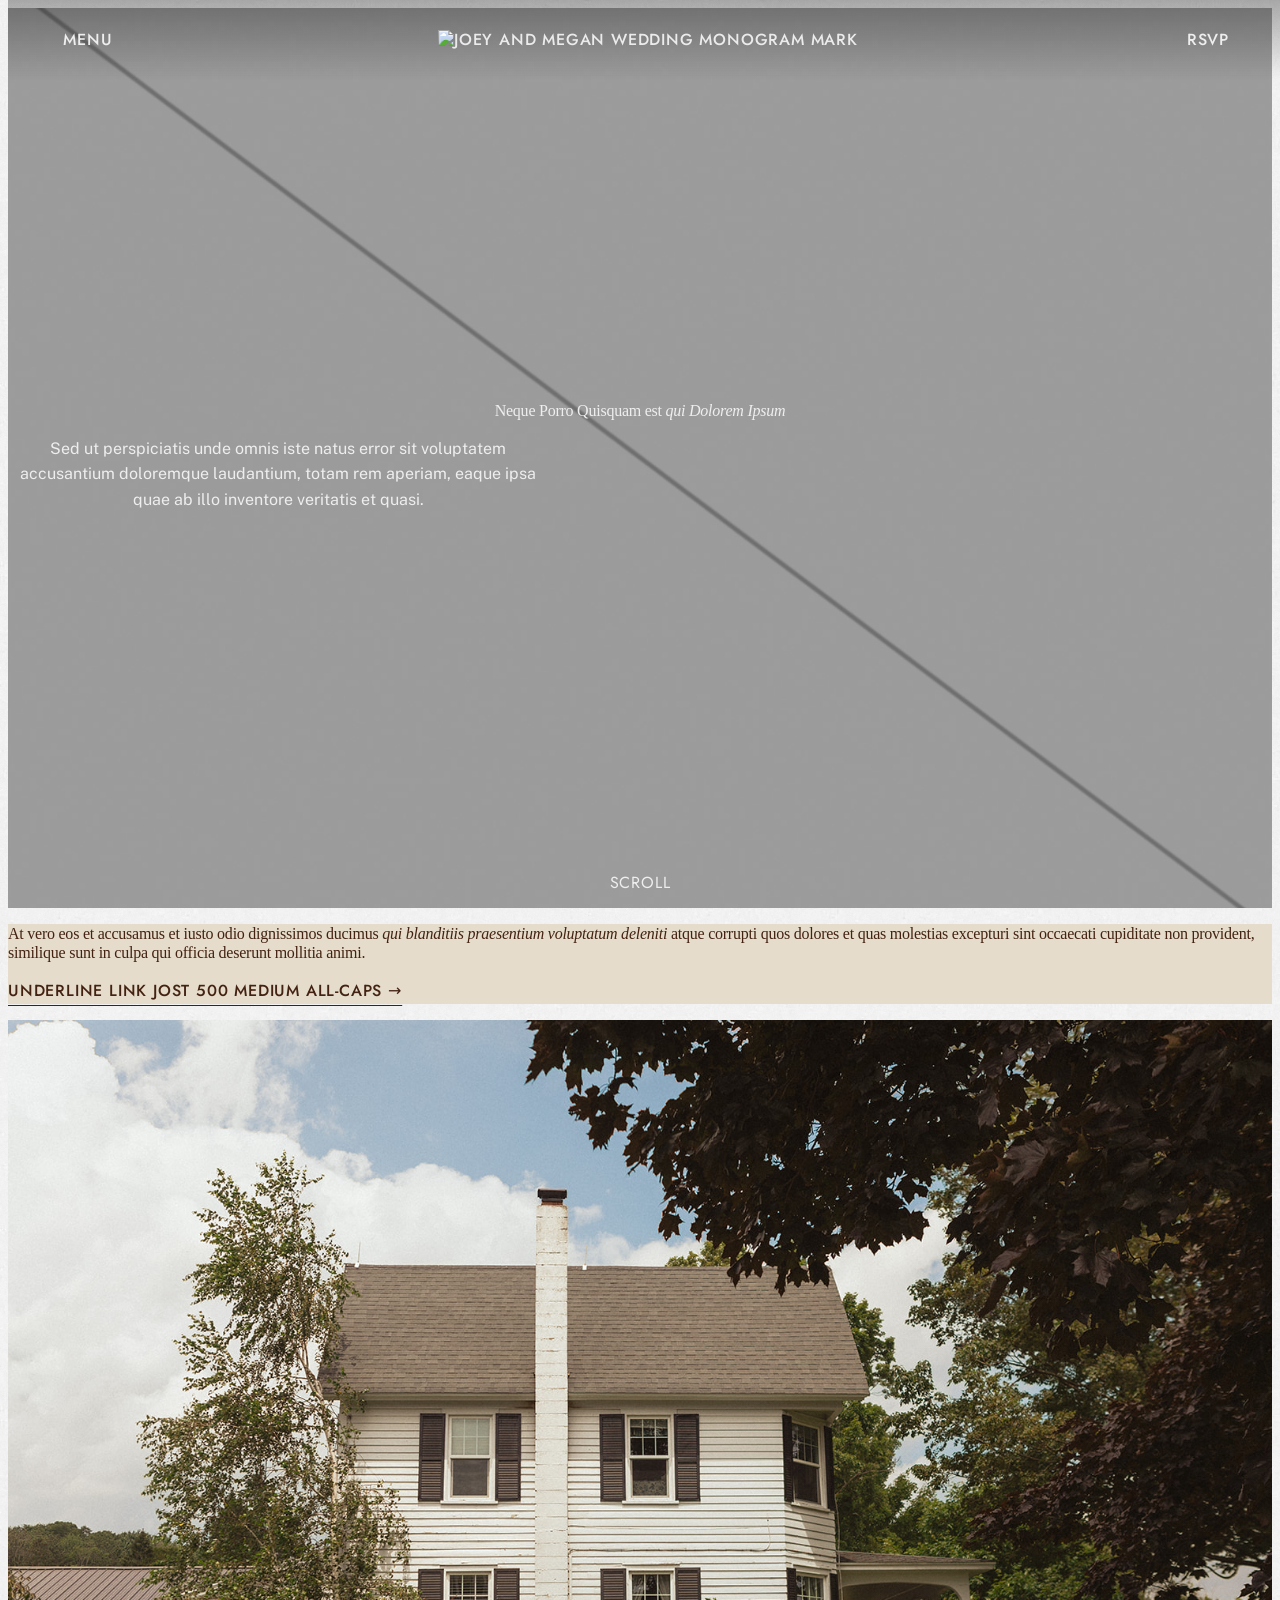
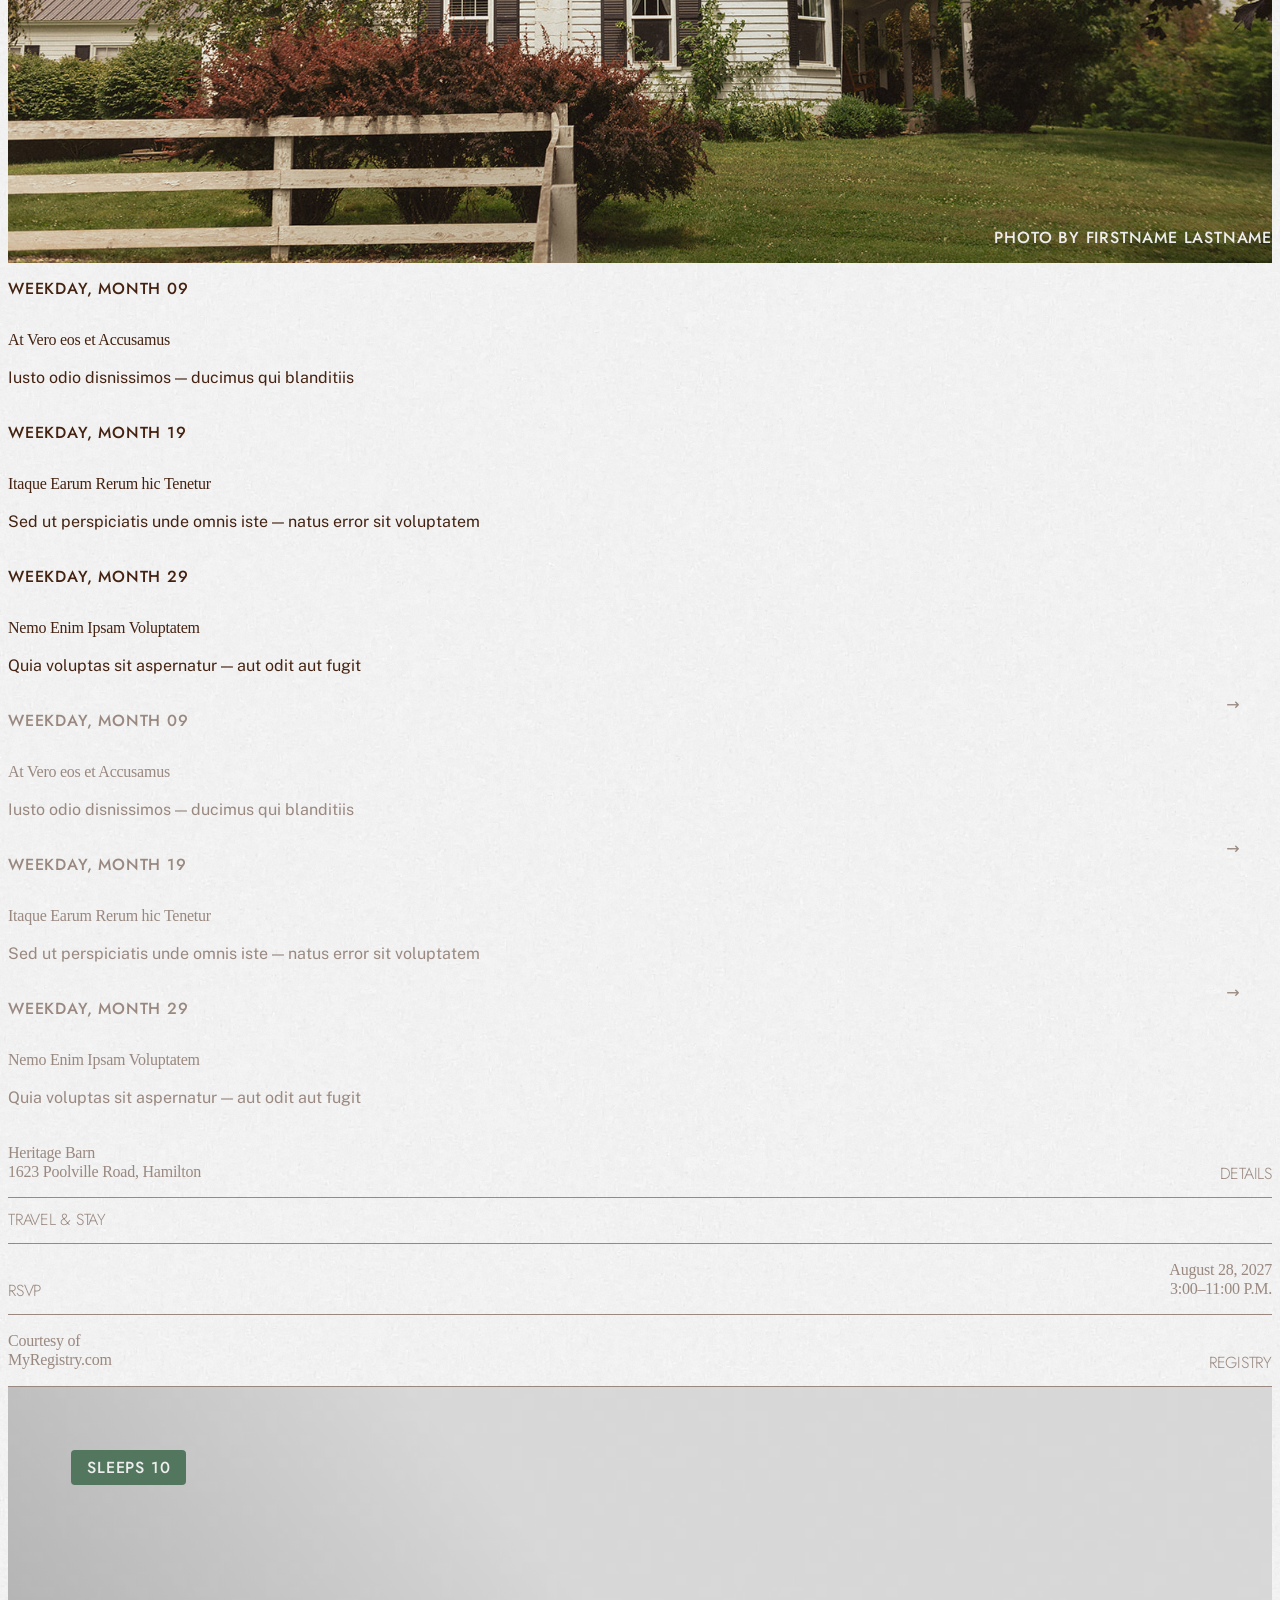
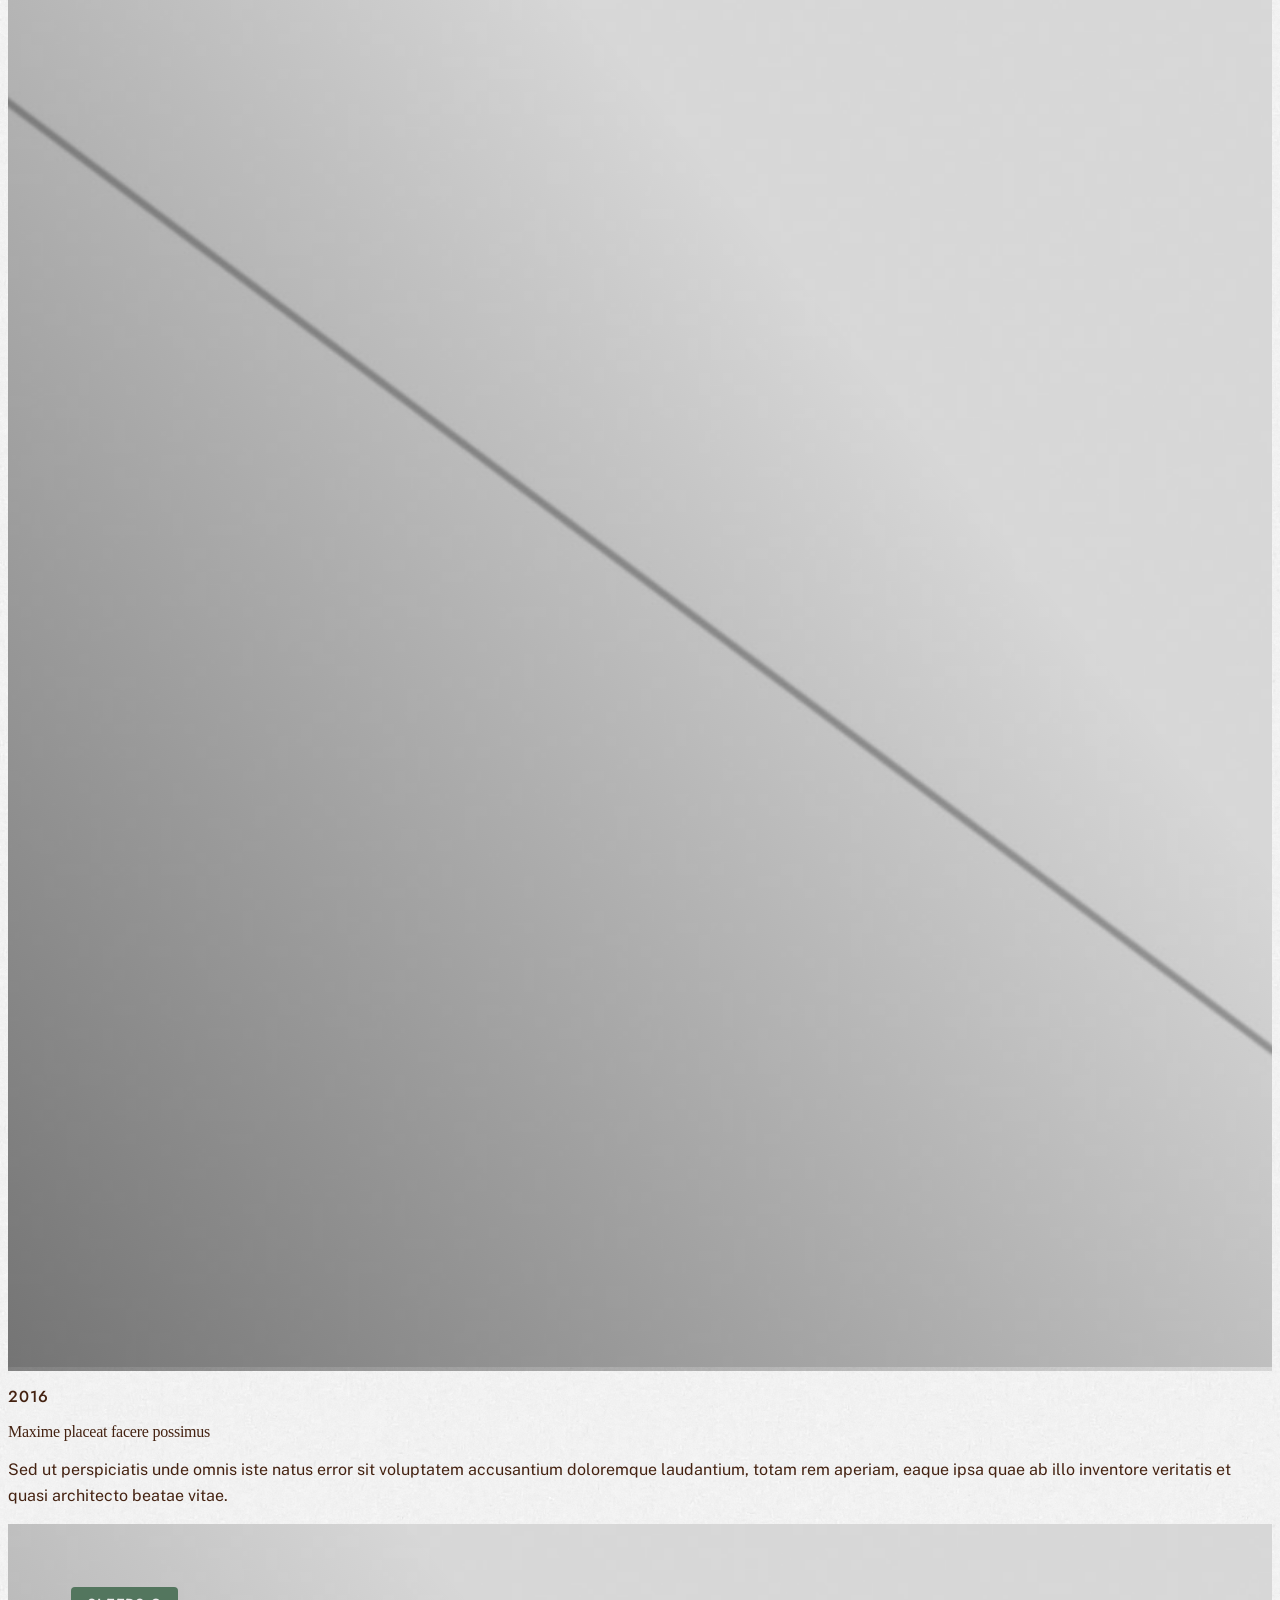
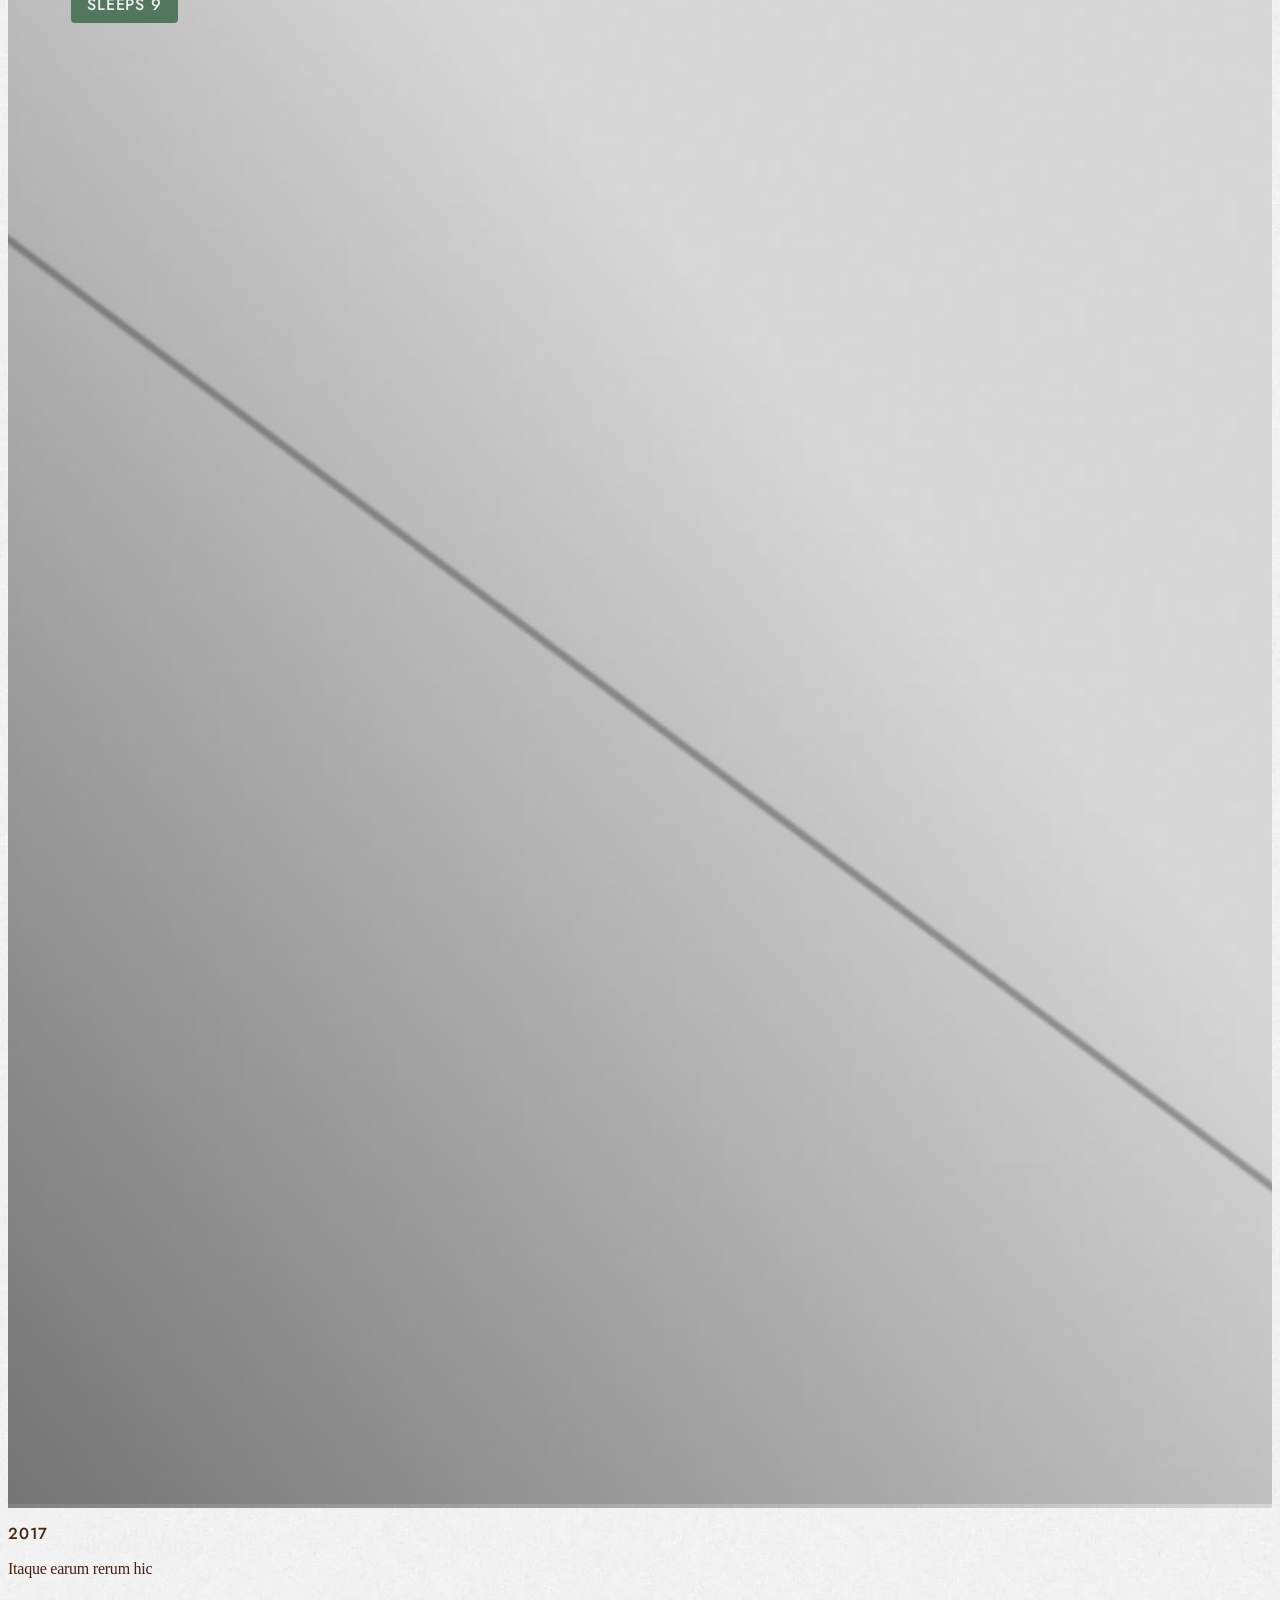
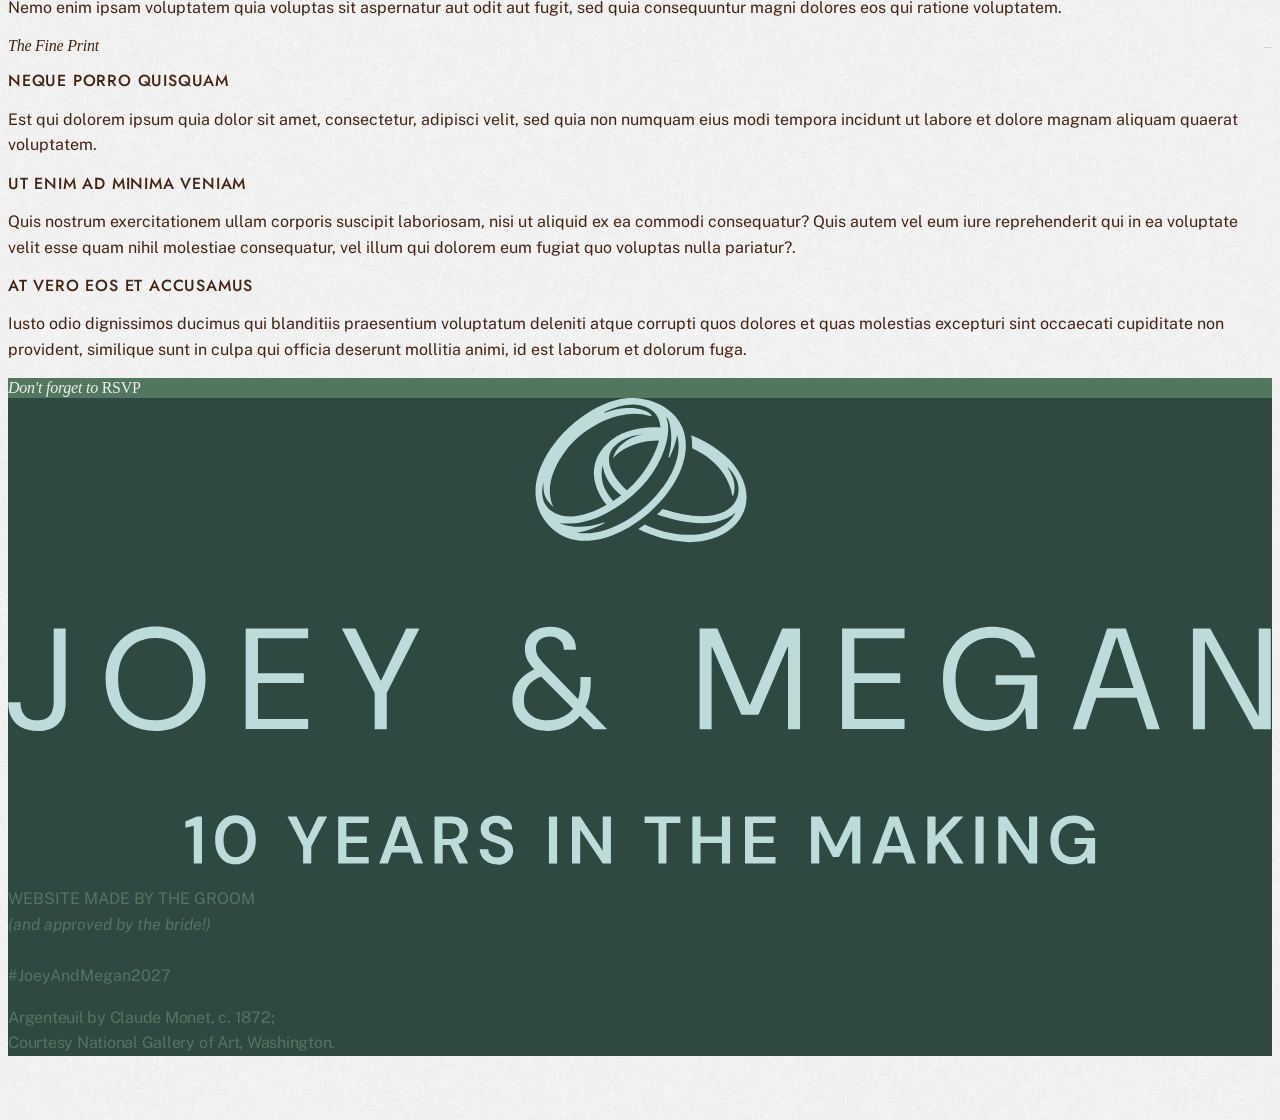
==== commit b3764b2d: ""feature" component update Image and video features in the Feature block now have optional captions;" ====
--- a/components.html
+++ b/components.html
@@ -42,14 +42,14 @@
               </nav>
             </div>
             <div class="right">
-              <img src="./assets/placeholder-landscape-4-3.jpg" alt="Placeholder image.">
+              <img src="./assets/paintings/the_artist_s_garden_in_argenteuil_a_corner_of_the_garden_with_dahlias_1991.27.1.jpg" alt="The Artist's Garden in Argenteuil (A Corner of the Garden with Dahlias) by Claude Monet, c. 1873. Courtesy National Gallery of Art, Washington.">
             </div>
           </div>
         </div>
       </header>
       <section class="block hero overlay-30" data-layout="normal">
-        <div class="container flex flex-col center">
-          <h1>H1 Hero Block</h1>
+        <div class="container flex flex-col">
+          <h1>Neque Porro Quisquam est <i>qui Dolorem Ipsum</i></h1>
           <p class="narrow">Sed ut perspiciatis unde omnis iste natus error sit voluptatem accusantium doloremque laudantium, totam rem aperiam, eaque ipsa quae ab illo inventore veritatis et quasi.</p>
         </div>
         <div class="scroll type-label">
@@ -60,69 +60,68 @@
       </section>
       <section class="block foreword bg-foam">
         <div class="container flex flex-col center">
-          <p class="font-larken type-heading"><i>The Foreword block</i> appears at the beginning of a page or a story. It uses large, center-aligned typography in a blockquote-like style for an eye-grabbing opener. Utility classes like <span class="font-jost">.narrow</span> or <span class="font-jost">.bg-*</span>add further finesse.</p>
+          <p class="font-larken type-heading">At vero eos et accusamus et iusto odio dignissimos ducimus <i>qui blanditiis praesentium voluptatum deleniti</i> atque corrupti quos dolores et quas molestias excepturi sint occaecati cupiditate non provident, similique sunt in culpa qui officia deserunt mollitia animi.</p>
           <p><a href="#">Underline Link Jost 500 Medium All-Caps &rarr;</a></p>
         </div>
       </section>
-      <section class="block feature">
-        <img src="./assets/placeholder-landscape-4-3.jpg" alt="Placeholder image at 4:3 aspect ratio.">
+      <section class="block feature" data-details-position="br">
+        <div class="details">
+          <p class="type-label-sm">Photo by Firstname Lastname</p>
+        </div>
+        <img src="./assets/heritage-barn/hb_farmhouse-chimney.jpg" alt="Placeholder image at 4:3 aspect ratio.">
       </section>
       <section class="block manifest" data-layout="normal">
         <div class="container flex flex-col">
-          <h2><i>The Manifest Block</i> comes in two styles...</h2>
-          <p class="pill bg-sage type-label">01 &mdash; Normal</p>
           <div class="row" data-show-details="true" data-direction="normal">
-            <p class="row-title span-all md-span-third">Row Title Sunday, Month Day</p>
-            <div class="row-details span-all md-span-two-third">
-              <p class="type-heading-sm font-larken">Entry Title Lorem Ipsum</p>
-              <p class="type-body">Small body copy description — Lorem Ipsum Dolor Set</p>
+            <p class="row-title span-all md-span-third">Weekday, Month 09</p>
+            <div class="row-details span-all md-span-two-third">
+              <p class="type-heading-sm font-larken">At Vero eos et Accusamus</p>
+              <p class="type-body">Iusto odio disnissimos &mdash; ducimus qui blanditiis</p>
             </div>
           </div>
           <div class="row" data-show-details="true" data-direction="normal">
-            <p class="row-title span-all md-span-third">Row Title Sunday, Month Day</p>
-            <div class="row-details span-all md-span-two-third">
-              <p class="type-heading-sm font-larken">Entry Title Lorem Ipsum</p>
-              <p class="type-body">Small body copy description — Lorem Ipsum Dolor Set</p>
+            <p class="row-title span-all md-span-third">Weekday, Month 19</p>
+            <div class="row-details span-all md-span-two-third">
+              <p class="type-heading-sm font-larken">Itaque Earum Rerum hic Tenetur</p>
+              <p class="type-body">Sed ut perspiciatis unde omnis iste &mdash; natus error sit voluptatem</p>
             </div>
           </div>
           <div class="row" data-show-details="true" data-direction="normal">
-            <p class="row-title span-all md-span-third">Row Title Sunday, Month Day</p>
-            <div class="row-details span-all md-span-two-third">
-              <p class="type-heading-sm font-larken">Entry Title Lorem Ipsum</p>
-              <p class="type-body">Small body copy description — Lorem Ipsum Dolor Set</p>
+            <p class="row-title span-all md-span-third">Weekday, Month 29</p>
+            <div class="row-details span-all md-span-two-third">
+              <p class="type-heading-sm font-larken">Nemo Enim Ipsam Voluptatem</p>
+              <p class="type-body">Quia voluptas sit aspernatur &mdash; aut odit aut fugit</p>
             </div>
           </div>
         </div>
       </section>
       <section class="block manifest" data-layout="normal">
         <div class="container flex flex-col">
-          <p class="pill bg-sage type-label">01 &mdash; Normal &mdash; As Links</p>
-          <a href="#" class="row" data-show-details="true" data-direction="normal">
-            <p class="row-title span-all md-span-third">Row Title Sunday, Month Day</p>
-            <div class="row-details span-3 md-span-two-third">
-              <p class="type-heading-sm font-larken">Entry Title Lorem Ipsum</p>
-              <p class="type-body">Small body copy description — Lorem Ipsum Dolor Set</p>
-            </div>
-          </a>
-          <a href="#" class="row" data-show-details="true" data-direction="normal">
-            <p class="row-title span-all md-span-third">Row Title Sunday, Month Day</p>
-            <div class="row-details span-3 md-span-two-third">
-              <p class="type-heading-sm font-larken">Entry Title Lorem Ipsum</p>
-              <p class="type-body">Small body copy description — Lorem Ipsum Dolor Set</p>
-            </div>
-          </a>
-          <a href="#" class="row" data-show-details="true" data-direction="normal">
-            <p class="row-title span-all md-span-third">Row Title Sunday, Month Day</p>
-            <div class="row-details span-3 md-span-two-third">
-              <p class="type-heading-sm font-larken">Entry Title Lorem Ipsum</p>
-              <p class="type-body">Small body copy description — Lorem Ipsum Dolor Set</p>
+          <a href="#" class="row" data-show-details="true" data-direction="normal">
+            <p class="row-title span-all md-span-third">Weekday, Month 09</p>
+            <div class="row-details span-all md-span-two-third">
+              <p class="type-heading-sm font-larken">At Vero eos et Accusamus</p>
+              <p class="type-body">Iusto odio disnissimos &mdash; ducimus qui blanditiis</p>
+            </div>
+          </a>
+          <a href="#" class="row" data-show-details="true" data-direction="normal">
+            <p class="row-title span-all md-span-third">Weekday, Month 19</p>
+            <div class="row-details span-all md-span-two-third">
+              <p class="type-heading-sm font-larken">Itaque Earum Rerum hic Tenetur</p>
+              <p class="type-body">Sed ut perspiciatis unde omnis iste &mdash; natus error sit voluptatem</p>
+            </div>
+          </a>
+          <a href="#" class="row" data-show-details="true" data-direction="normal">
+            <p class="row-title span-all md-span-third">Weekday, Month 29</p>
+            <div class="row-details span-all md-span-two-third">
+              <p class="type-heading-sm font-larken">Nemo Enim Ipsam Voluptatem</p>
+              <p class="type-body">Quia voluptas sit aspernatur &mdash; aut odit aut fugit</p>
             </div>
           </a>
         </div>
       </section>
       <section class="block manifest" data-layout="display">
         <div class="container flex flex-col">
-          <p class="pill bg-lavender type-label">02 &mdash; Display</p>
           <a href="#" class="row" data-show-details="true" data-direction="reverse">
             <p class="row-title span-all md-span-third">Details</p>
             <div class="row-details span-all md-span-two-third">
@@ -151,10 +150,6 @@
       </section>
       <section class="block timeline">
         <div class="container">
-          <hgroup class="center">
-            <p class="type-label">The Story So Far</p>
-            <h2>The Threads of Time</h2>
-          </hgroup>
           <article class="grid row" data-direction="normal">
             <div class="image-feature span-all md-span-6">
               <div class="details">
@@ -166,8 +161,8 @@
             <div class="span-all md-span-1"></div>
             <div class="span-all md-span-5 prose center">
               <p class="type-label">2016</p>
-              <h3>H3 Humble Beginnings</h3>
-              <p>Sed ut perspiciatis unde omnis iste natus error sit voluptatem accusantium doloremque laudantium, totam rem aperiam, eaque ipsa quae ab illo inventore veritatis et quasi architecto beatae vitae dicta sunt explicabo. Nemo enim ipsam voluptatem quia voluptas sit.</p>
+              <h3>Maxime placeat facere possimus</h3>
+              <p>Sed ut perspiciatis unde omnis iste natus error sit voluptatem accusantium doloremque laudantium, totam rem aperiam, eaque ipsa quae ab illo inventore veritatis et quasi architecto beatae vitae.</p>
             </div>
           </article>
           <article class="grid row" data-direction="reverse">
@@ -181,8 +176,8 @@
             <div class="span-all md-span-1"></div>
             <div class="span-all md-span-5 prose center">
               <p class="type-label">2017</p>
-              <h3>H3 Another Entry</h3>
-              <p>Sed ut perspiciatis unde omnis iste natus error sit voluptatem accusantium doloremque laudantium, totam rem aperiam, eaque ipsa quae ab illo inventore veritatis et quasi architecto beatae vitae dicta sunt explicabo. Nemo enim ipsam voluptatem quia voluptas sit.</p>
+              <h3>Itaque earum rerum hic</h3>
+              <p>Nemo enim ipsam voluptatem quia voluptas sit aspernatur aut odit aut fugit, sed quia consequuntur magni dolores eos qui ratione voluptatem.</p>
             </div>
           </article>
         </div>
@@ -192,21 +187,21 @@
           <details open>
             <summary class="accordion-header type-heading-sm"><i>The Fine Print</i></summary>
             <div class="row grid">
-              <p class="row-title span-all md-span-third type-label">Row Title</p>
+              <p class="row-title span-all md-span-third type-label">Neque Porro Quisquam</p>
               <div class="row-details span-all md-span-two-third">
-                <p class="type-body">Row content lorem ipsum dolor set amet. We ship small packages in eco-friendly packaging without plastic. We are working on finding eco-friendly alternatives for shipping our oversized packages, which typically still contain some plastic.</p>
+                <p class="type-body">Est qui dolorem ipsum quia dolor sit amet, consectetur, adipisci velit, sed quia non numquam eius modi tempora incidunt ut labore et dolore magnam aliquam quaerat voluptatem.</p>
               </div>
             </div>
             <div class="row grid">
-              <p class="span-all md-span-third type-label">Row Title</p>
+              <p class="span-all md-span-third type-label">Ut enim ad minima veniam</p>
               <div class="span-all md-span-two-third">
-                <p class="type-body">Row content lorem ipsum dolor set amet. We ship small packages in eco-friendly packaging without plastic. We are working on finding eco-friendly alternatives for shipping our oversized packages, which typically still contain some plastic.</p>
+                <p class="type-body">Quis nostrum exercitationem ullam corporis suscipit laboriosam, nisi ut aliquid ex ea commodi consequatur? Quis autem vel eum iure reprehenderit qui in ea voluptate velit esse quam nihil molestiae consequatur, vel illum qui dolorem eum fugiat quo voluptas nulla pariatur?.</p>
               </div>
             </div>
             <div class="row grid">
-              <p class="span-all md-span-third type-label">Row Title</p>
+              <p class="span-all md-span-third type-label">At vero eos et accusamus</p>
               <div class="span-all md-span-two-third">
-                <p class="type-body">Row content lorem ipsum dolor set amet. We ship small packages in eco-friendly packaging without plastic. We are working on finding eco-friendly alternatives for shipping our oversized packages, which typically still contain some plastic.</p>
+                <p class="type-body">Iusto odio dignissimos ducimus qui blanditiis praesentium voluptatum deleniti atque corrupti quos dolores et quas molestias excepturi sint occaecati cupiditate non provident, similique sunt in culpa qui officia deserunt mollitia animi, id est laborum et dolorum fuga.</p>
               </div>
             </div>
           </details>
--- a/styles/theme.css
+++ b/styles/theme.css
@@ -152,6 +152,8 @@
 .type-body {
     font-family: var(--font-public-sans);
     font-size: var(--font-size-16);
+    letter-spacing: normal;
+    font-weight: 400;
 }
 .type-title-sm {
     font-family: var(--font-jost);
@@ -257,6 +259,10 @@
     background-color: var(--color-eggshell);
     color: var(--color-coffee);
  }
+ .bg-black {
+    background-color: var(--color-black);
+    color: var(--color-eggshell);
+ }
 /* 
  *
  *
@@ -322,13 +328,11 @@
  *
  *
  */
-.block.hero[data-layout="normal"], .block.hero[data-layout="home"], .block.hero[data-layout="text-only"] {
+.block.hero {
     display: flex;
     flex-direction: column;
     position: relative;
-    text-align: center;
     justify-content: center;
-    align-items: center;
     min-height: 100vmin;
     width: 100%;
 
@@ -336,6 +340,10 @@
         min-height: unset;
         height: 100vmin;
     }
+}
+.block.hero > .container {
+    text-align: center;
+    align-items: center;
 }
 .block.hero[data-layout="home"] {
     min-height: 100vh;
@@ -427,7 +435,7 @@
 /* 
  *
  *
- * BLOCK: FEATURE //////// Full-width image, graphic or video. Constrains to a certain aspect ratio until larger breakpoints.
+ * BLOCK: FEATURE //////// Full-width image, graphic or video. Constrains to a certain aspect ratio until larger breakpoints. Details can be added and placed using custom data.
  *
  *
  */
@@ -437,7 +445,7 @@
     aspect-ratio: 4/5;
     width: 100%;
     height: 100%;
-    margin-bottom: -4px;
+    line-height: 0;
 
     @media ( min-width: 48rem ) /* Tablet 768 */ {
         aspect-ratio: unset;
@@ -448,6 +456,48 @@
     height: 100%;
     object-fit: cover;
 }
+.block.feature:has(.details):before {
+    content: '';
+    position: absolute;
+    width: 100%;
+    height: 100%;
+}
+.block.feature[data-details-position="tl"]:has(.details):before {
+    background: linear-gradient(to right bottom, var(--color-black-overlay-20), transparent 50%);
+}
+.block.feature[data-details-position="tr"]:has(.details):before {
+    background: linear-gradient(to left bottom, var(--color-black-overlay-20), transparent 50%);
+}
+.block.feature[data-details-position="bl"]:has(.details):before {
+    background: linear-gradient(to right top, var(--color-black-overlay-20), transparent 50%);
+}
+.block.feature[data-details-position="br"]:has(.details):before {
+    background: linear-gradient(to left top, var(--color-black-overlay-20), transparent 50%);
+}
+.block.feature .details {
+    position: absolute;
+    display: flex;
+    flex-direction: column;
+    gap: var(--flex-gap);
+    color: var(--color-eggshell);
+    padding: var(--spacing-200);
+}
+.block.feature[data-details-position="tl"] .details {
+    top: 0;
+    left: 0;
+}
+.block.feature[data-details-position="tr"] .details {
+    top: 0;
+    right: 0;
+}
+.block.feature[data-details-position="bl"] .details {
+    bottom: 0;
+    left: 0;
+}
+.block.feature[data-details-position="br"] .details {
+    bottom: 0;
+    right: 0;
+}
 /* 
  *
  *
@@ -456,8 +506,13 @@
  *
  */
 .block.manifest[data-layout="normal"], .block.manifest[data-layout="display"] {
-    padding-top: var(--spacing-800);
-    padding-bottom: var(--spacing-800);
+    padding-top: var(--spacing-600);
+    padding-bottom: var(--spacing-600);
+
+    @media ( min-width: 48rem ) {
+        padding-top: var(--spacing-800);
+        padding-bottom: var(--spacing-800);
+    }
  }
 .block.manifest[data-layout="normal"] .row {
     display: grid;
@@ -672,13 +727,14 @@
     border-bottom: 1px solid rgb(from currentColor r g b / 0.5);
 }
 .block.accordion details > summary {
+    list-style: none;
     font-family: var(--font-larken);
     letter-spacing: var(--letter-spacing-tight);
     font-style: italic;
     position: relative;
 }
-.block.accordion details > summary::marker {
-    content: '';
+summary::-webkit-details-marker {
+    display: none;
 }
 .block.accordion details > summary:after {
     content: '\002B';
@@ -876,4 +932,4 @@
     padding: 0.5em 1em;
     text-align: center;
     width: fit-content;
-}+}
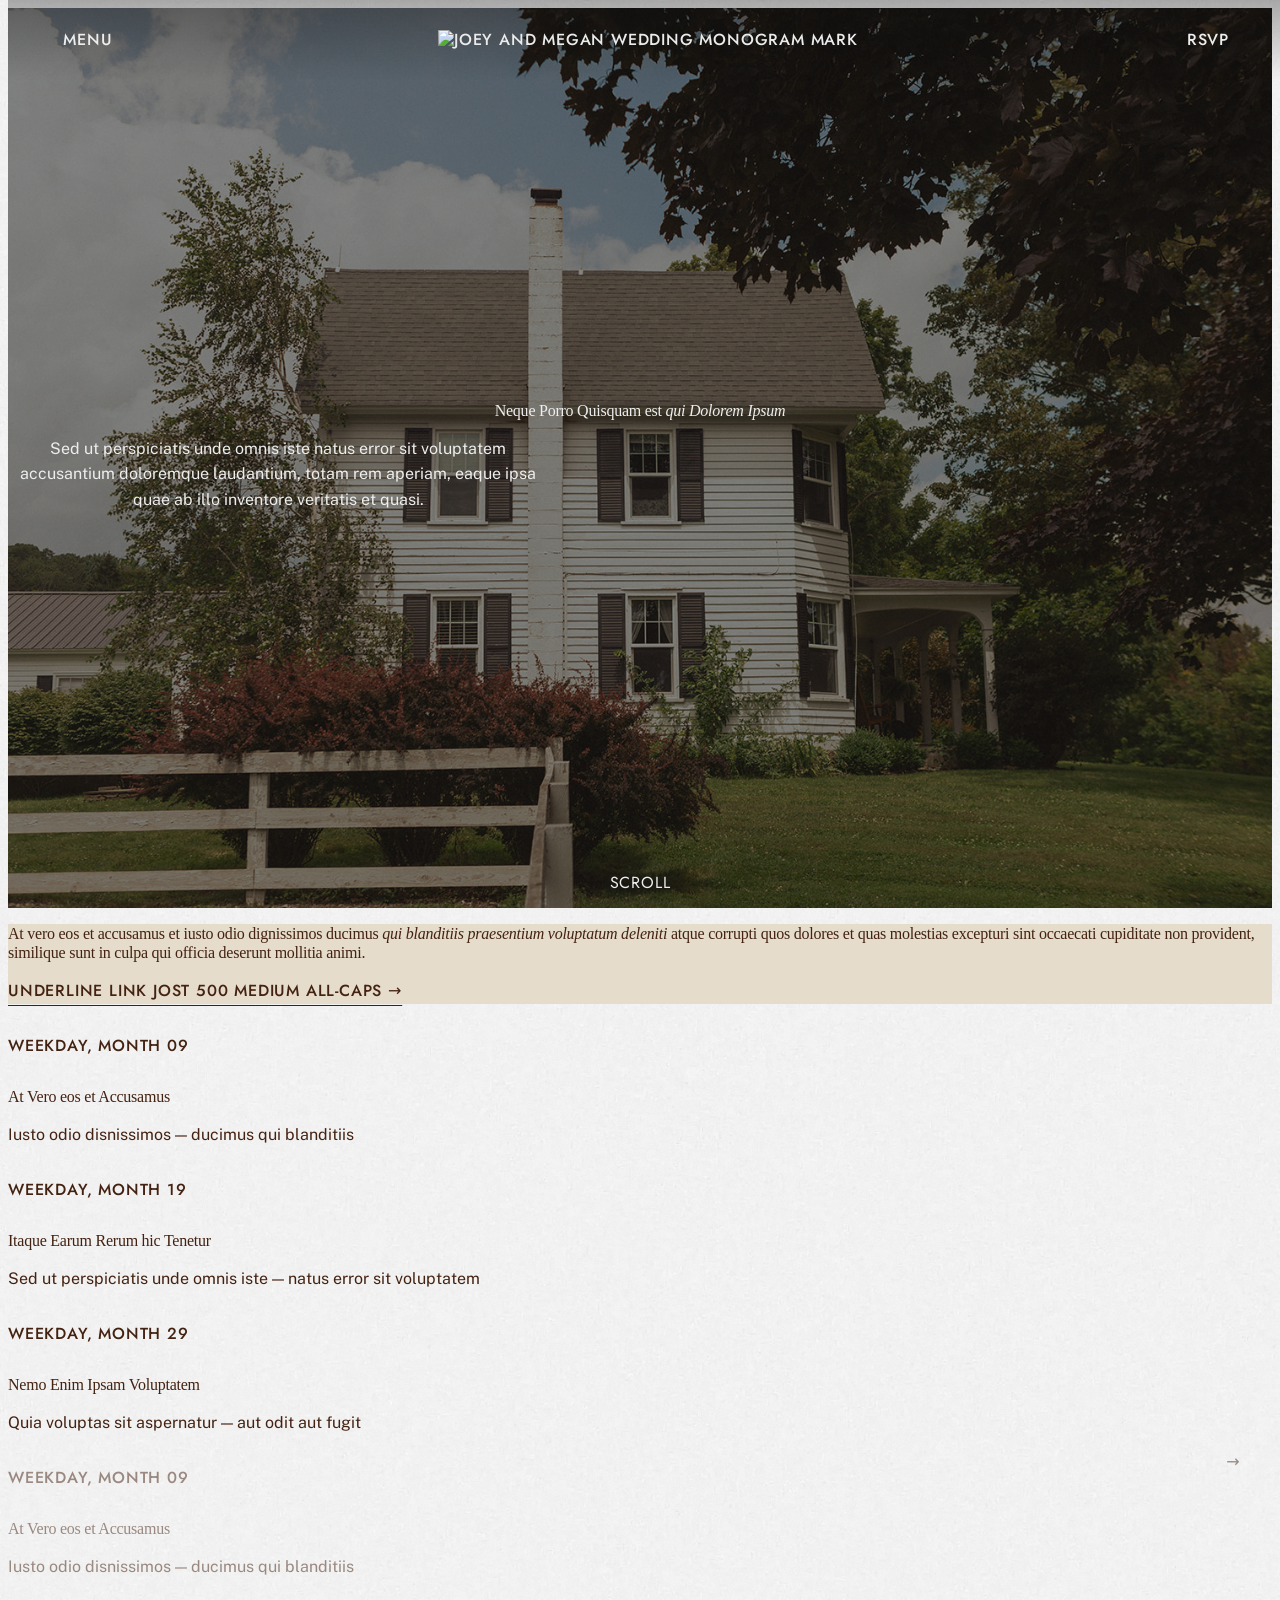
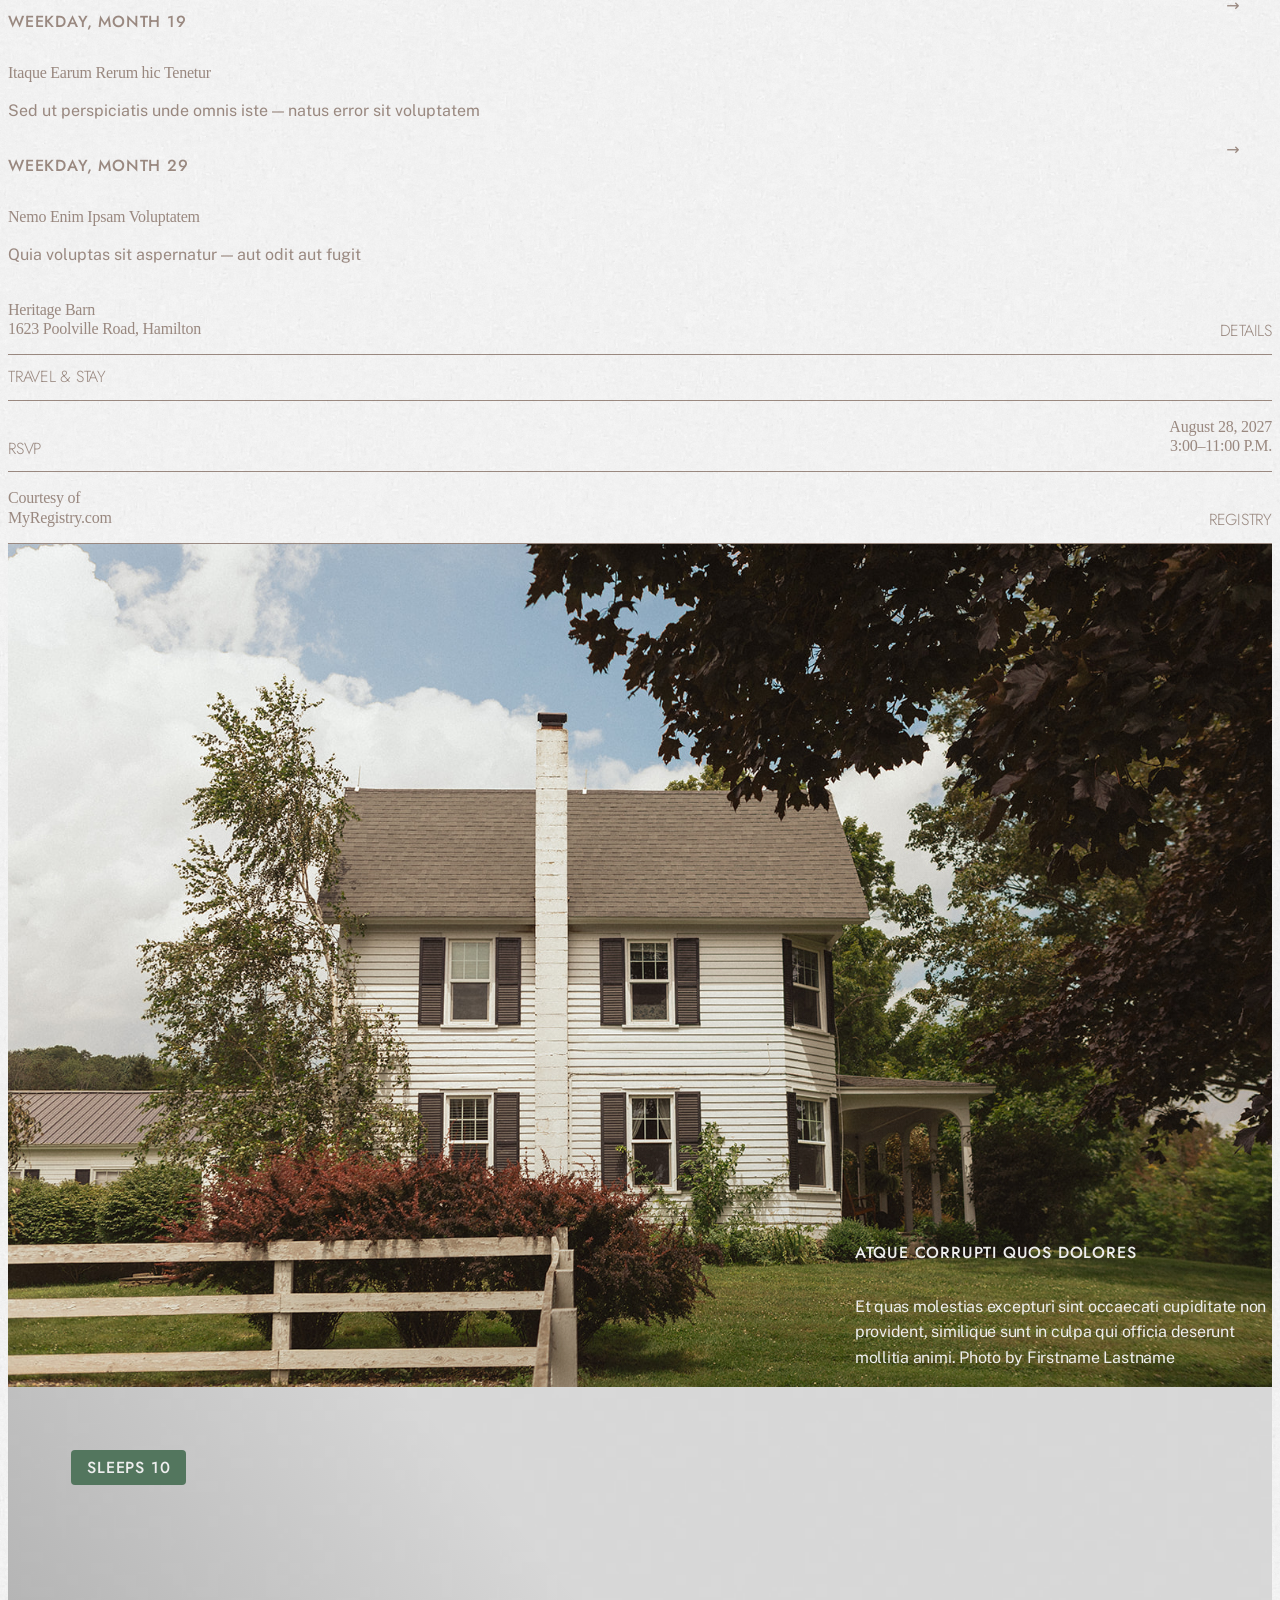
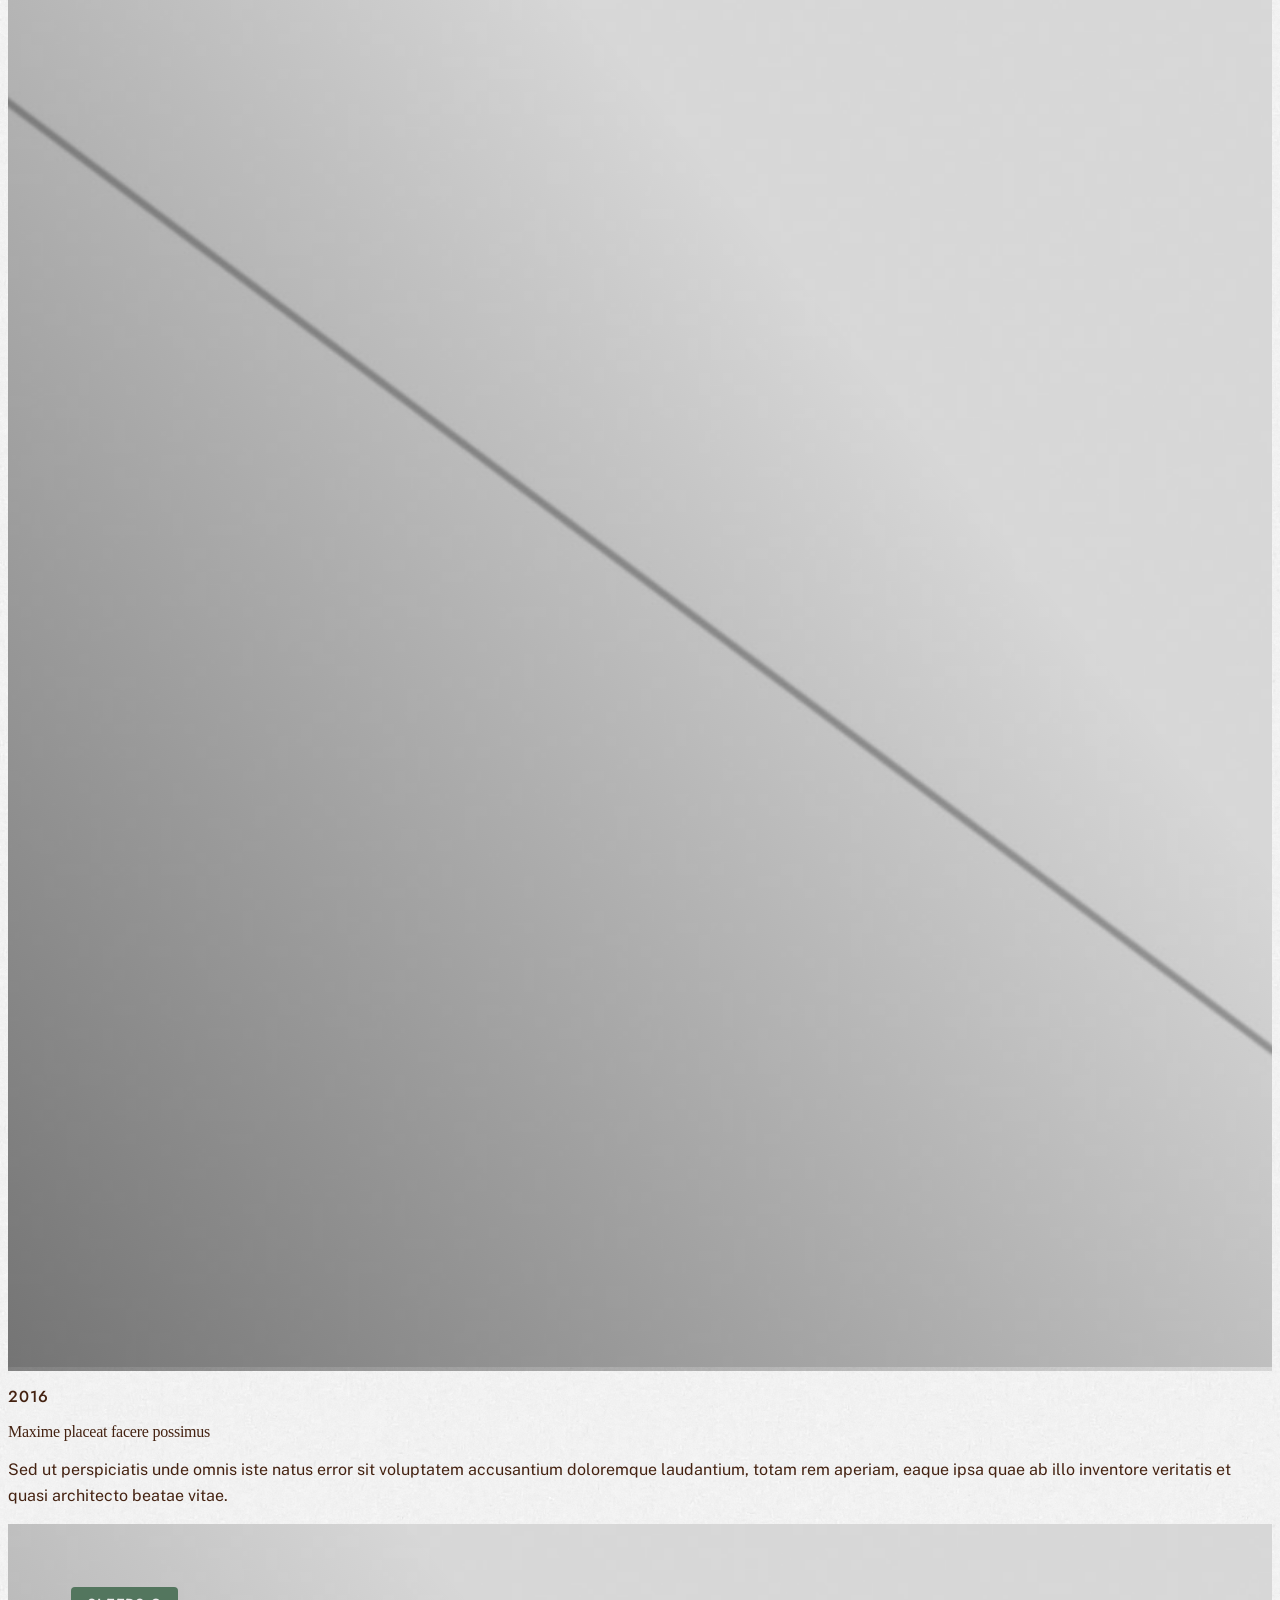
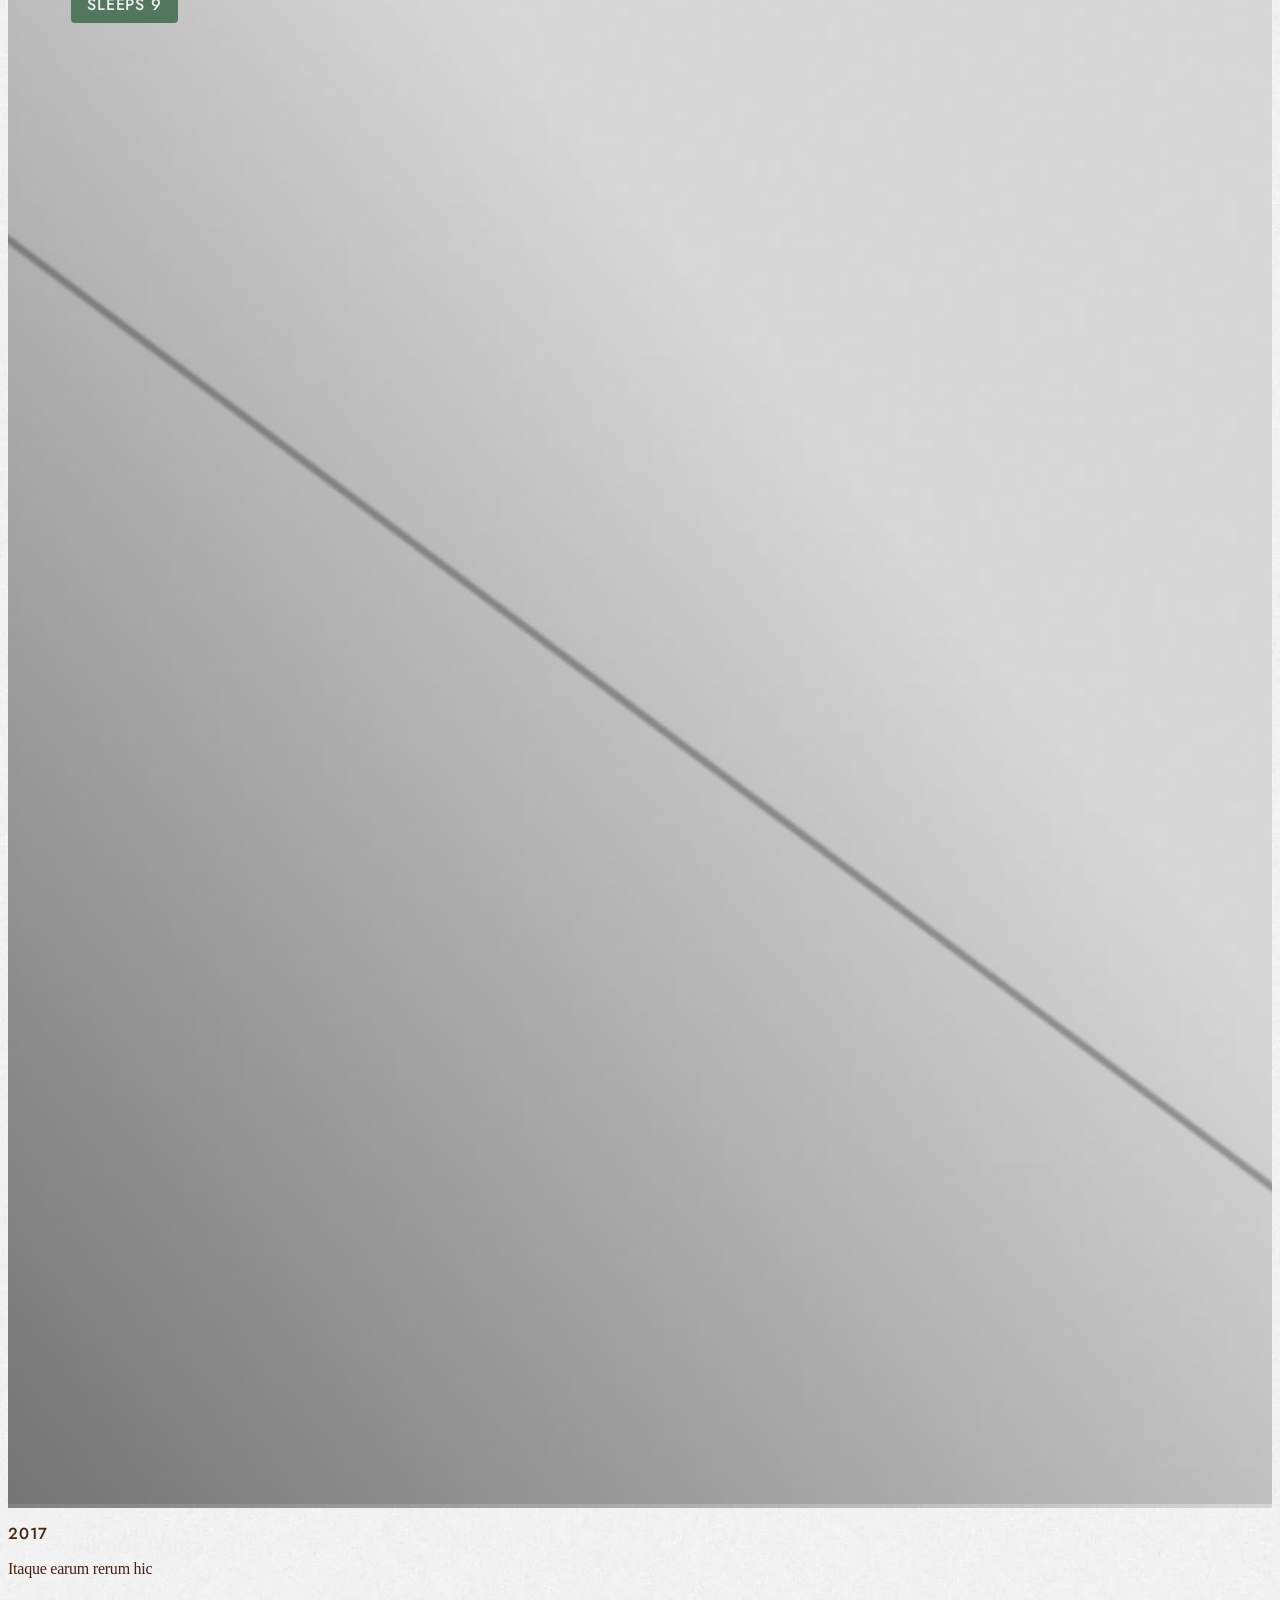
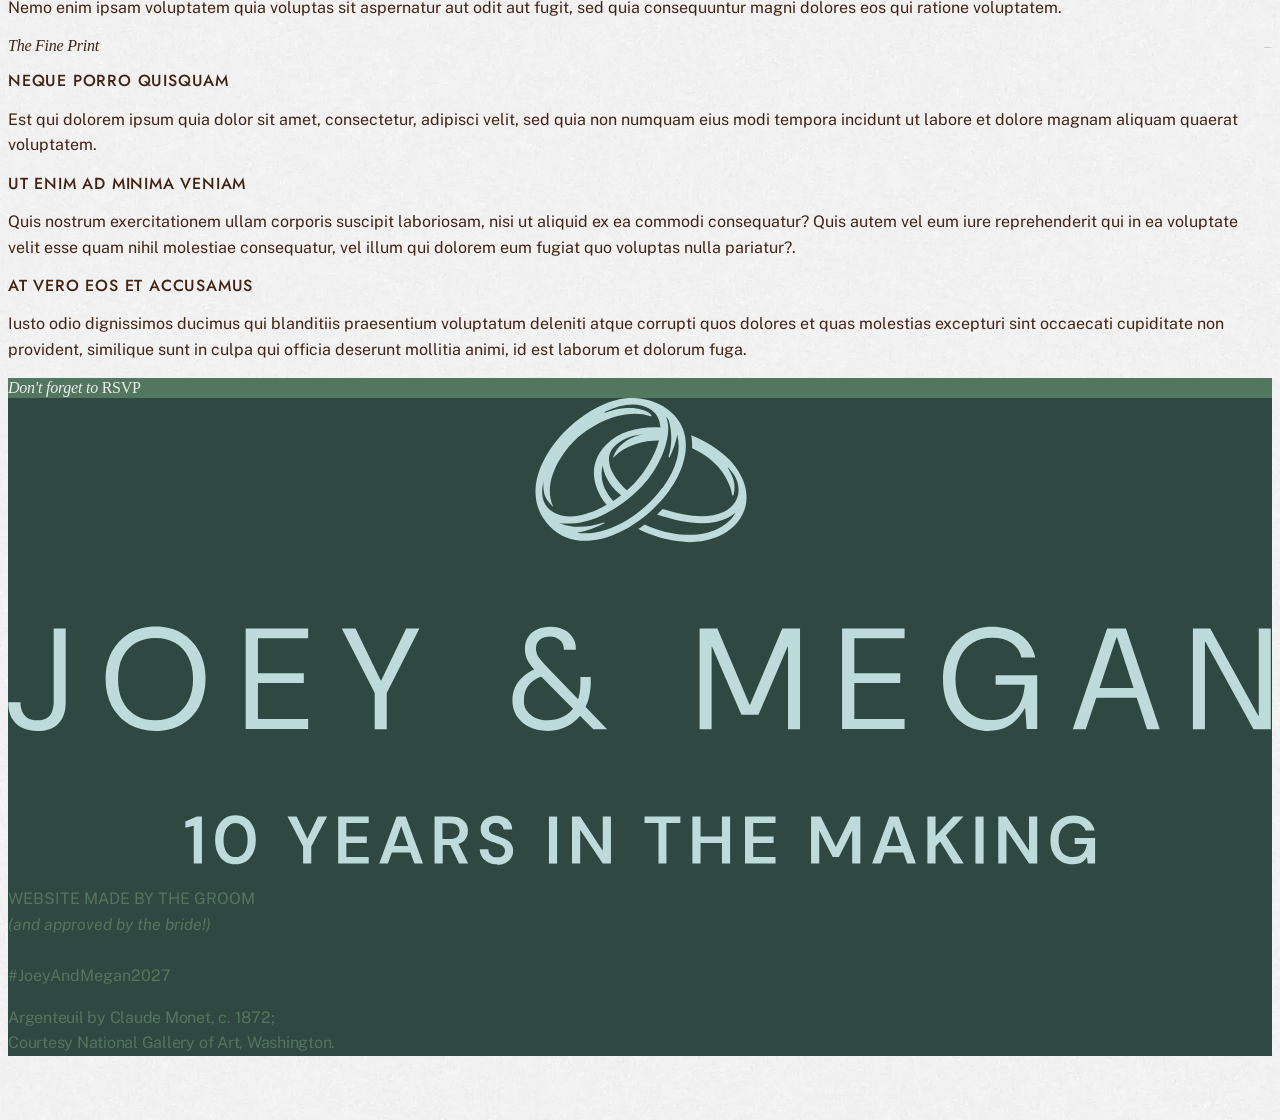
==== commit 22e281e1: "Component tweaks, better showcase" ====
--- a/components.html
+++ b/components.html
@@ -42,12 +42,12 @@
               </nav>
             </div>
             <div class="right">
-              <img src="./assets/paintings/the_artist_s_garden_in_argenteuil_a_corner_of_the_garden_with_dahlias_1991.27.1.jpg" alt="The Artist's Garden in Argenteuil (A Corner of the Garden with Dahlias) by Claude Monet, c. 1873. Courtesy National Gallery of Art, Washington.">
+              <img src="./assets/heritage-barn/hb_farmhouse-chimney.jpg" alt="Placeholder image.">
             </div>
           </div>
         </div>
       </header>
-      <section class="block hero overlay-30" data-layout="normal">
+      <section class="block hero overlay-50" data-layout="normal">
         <div class="container flex flex-col">
           <h1>Neque Porro Quisquam est <i>qui Dolorem Ipsum</i></h1>
           <p class="narrow">Sed ut perspiciatis unde omnis iste natus error sit voluptatem accusantium doloremque laudantium, totam rem aperiam, eaque ipsa quae ab illo inventore veritatis et quasi.</p>
@@ -56,7 +56,7 @@
           <div class="scroll-text">Scroll</div>
           <div class="scroll-animation"></div>
         </div>
-        <img src="./assets/placeholder-landscape-4-3.jpg" alt="Placeholder image." class="wallpaper">
+        <img src="./assets/heritage-barn/hb_farmhouse-chimney.jpg" alt="Placeholder image." class="wallpaper">
       </section>
       <section class="block foreword bg-foam">
         <div class="container flex flex-col center">
@@ -64,89 +64,90 @@
           <p><a href="#">Underline Link Jost 500 Medium All-Caps &rarr;</a></p>
         </div>
       </section>
+      <section class="block manifest" data-layout="normal">
+        <div class="container flex flex-col">
+          <div class="row" data-show-details="true" data-direction="normal">
+            <p class="row-title span-all md-span-third">Weekday, Month 09</p>
+            <div class="row-details span-all md-span-two-third">
+              <p class="type-heading-sm font-larken">At Vero eos et Accusamus</p>
+              <p class="type-body">Iusto odio disnissimos &mdash; ducimus qui blanditiis</p>
+            </div>
+          </div>
+          <div class="row" data-show-details="true" data-direction="normal">
+            <p class="row-title span-all md-span-third">Weekday, Month 19</p>
+            <div class="row-details span-all md-span-two-third">
+              <p class="type-heading-sm font-larken">Itaque Earum Rerum hic Tenetur</p>
+              <p class="type-body">Sed ut perspiciatis unde omnis iste &mdash; natus error sit voluptatem</p>
+            </div>
+          </div>
+          <div class="row" data-show-details="true" data-direction="normal">
+            <p class="row-title span-all md-span-third">Weekday, Month 29</p>
+            <div class="row-details span-all md-span-two-third">
+              <p class="type-heading-sm font-larken">Nemo Enim Ipsam Voluptatem</p>
+              <p class="type-body">Quia voluptas sit aspernatur &mdash; aut odit aut fugit</p>
+            </div>
+          </div>
+        </div>
+      </section>
+      <section class="block manifest" data-layout="normal">
+        <div class="container flex flex-col">
+          <a href="#" class="row" data-show-details="true" data-direction="normal">
+            <p class="row-title span-all md-span-third">Weekday, Month 09</p>
+            <div class="row-details span-all md-span-two-third">
+              <p class="type-heading-sm font-larken">At Vero eos et Accusamus</p>
+              <p class="type-body">Iusto odio disnissimos &mdash; ducimus qui blanditiis</p>
+            </div>
+          </a>
+          <a href="#" class="row" data-show-details="true" data-direction="normal">
+            <p class="row-title span-all md-span-third">Weekday, Month 19</p>
+            <div class="row-details span-all md-span-two-third">
+              <p class="type-heading-sm font-larken">Itaque Earum Rerum hic Tenetur</p>
+              <p class="type-body">Sed ut perspiciatis unde omnis iste &mdash; natus error sit voluptatem</p>
+            </div>
+          </a>
+          <a href="#" class="row" data-show-details="true" data-direction="normal">
+            <p class="row-title span-all md-span-third">Weekday, Month 29</p>
+            <div class="row-details span-all md-span-two-third">
+              <p class="type-heading-sm font-larken">Nemo Enim Ipsam Voluptatem</p>
+              <p class="type-body">Quia voluptas sit aspernatur &mdash; aut odit aut fugit</p>
+            </div>
+          </a>
+        </div>
+      </section>
+      <section class="block manifest" data-layout="display">
+        <div class="container flex flex-col">
+          <a href="#" class="row" data-show-details="true" data-direction="reverse">
+            <p class="row-title span-all md-span-third">Details</p>
+            <div class="row-details span-all md-span-two-third">
+              <p class="type-heading-sm font-larken">Heritage Barn<br>1623 Poolville Road, Hamilton</p>
+            </div>
+          </a>
+          <a href="#" class="row" data-show-details="false" data-direction="normal">
+            <p class="row-title span-all md-span-third">Travel & Stay</p>
+            <div class="row-details span-all md-span-two-third">
+              <p class="type-heading-sm font-larken">Hamilton, N.Y.</p>
+            </div>
+          </a>
+          <a href="#" class="row" data-show-details="true" data-direction="normal">
+            <p class="row-title span-all md-span-third">RSVP</p>
+            <div class="row-details span-all md-span-two-third">
+              <p class="type-heading-sm font-larken">August 28, 2027<br>3:00&ndash;11:00 P.M.</p>
+            </div>
+          </a>
+          <a href="#" class="row" data-show-details="true" data-direction="reverse">
+            <p class="row-title span-all md-span-third">Registry</p>
+            <div class="row-details span-all md-span-two-third">
+              <p class="type-heading-sm font-larken">Courtesy of<br>MyRegistry.com</p>
+            </div>
+          </a>
+        </div>
+      </section>
       <section class="block feature" data-details-position="br">
         <div class="details">
-          <p class="type-label-sm">Photo by Firstname Lastname</p>
-        </div>
-        <img src="./assets/heritage-barn/hb_farmhouse-chimney.jpg" alt="Placeholder image at 4:3 aspect ratio.">
-      </section>
-      <section class="block manifest" data-layout="normal">
-        <div class="container flex flex-col">
-          <div class="row" data-show-details="true" data-direction="normal">
-            <p class="row-title span-all md-span-third">Weekday, Month 09</p>
-            <div class="row-details span-all md-span-two-third">
-              <p class="type-heading-sm font-larken">At Vero eos et Accusamus</p>
-              <p class="type-body">Iusto odio disnissimos &mdash; ducimus qui blanditiis</p>
-            </div>
-          </div>
-          <div class="row" data-show-details="true" data-direction="normal">
-            <p class="row-title span-all md-span-third">Weekday, Month 19</p>
-            <div class="row-details span-all md-span-two-third">
-              <p class="type-heading-sm font-larken">Itaque Earum Rerum hic Tenetur</p>
-              <p class="type-body">Sed ut perspiciatis unde omnis iste &mdash; natus error sit voluptatem</p>
-            </div>
-          </div>
-          <div class="row" data-show-details="true" data-direction="normal">
-            <p class="row-title span-all md-span-third">Weekday, Month 29</p>
-            <div class="row-details span-all md-span-two-third">
-              <p class="type-heading-sm font-larken">Nemo Enim Ipsam Voluptatem</p>
-              <p class="type-body">Quia voluptas sit aspernatur &mdash; aut odit aut fugit</p>
-            </div>
-          </div>
-        </div>
-      </section>
-      <section class="block manifest" data-layout="normal">
-        <div class="container flex flex-col">
-          <a href="#" class="row" data-show-details="true" data-direction="normal">
-            <p class="row-title span-all md-span-third">Weekday, Month 09</p>
-            <div class="row-details span-all md-span-two-third">
-              <p class="type-heading-sm font-larken">At Vero eos et Accusamus</p>
-              <p class="type-body">Iusto odio disnissimos &mdash; ducimus qui blanditiis</p>
-            </div>
-          </a>
-          <a href="#" class="row" data-show-details="true" data-direction="normal">
-            <p class="row-title span-all md-span-third">Weekday, Month 19</p>
-            <div class="row-details span-all md-span-two-third">
-              <p class="type-heading-sm font-larken">Itaque Earum Rerum hic Tenetur</p>
-              <p class="type-body">Sed ut perspiciatis unde omnis iste &mdash; natus error sit voluptatem</p>
-            </div>
-          </a>
-          <a href="#" class="row" data-show-details="true" data-direction="normal">
-            <p class="row-title span-all md-span-third">Weekday, Month 29</p>
-            <div class="row-details span-all md-span-two-third">
-              <p class="type-heading-sm font-larken">Nemo Enim Ipsam Voluptatem</p>
-              <p class="type-body">Quia voluptas sit aspernatur &mdash; aut odit aut fugit</p>
-            </div>
-          </a>
-        </div>
-      </section>
-      <section class="block manifest" data-layout="display">
-        <div class="container flex flex-col">
-          <a href="#" class="row" data-show-details="true" data-direction="reverse">
-            <p class="row-title span-all md-span-third">Details</p>
-            <div class="row-details span-all md-span-two-third">
-              <p class="type-heading-sm font-larken">Heritage Barn<br>1623 Poolville Road, Hamilton</p>
-            </div>
-          </a>
-          <a href="#" class="row" data-show-details="false" data-direction="normal">
-            <p class="row-title span-all md-span-third">Travel & Stay</p>
-            <div class="row-details span-all md-span-two-third">
-              <p class="type-heading-sm font-larken">Hamilton, N.Y.</p>
-            </div>
-          </a>
-          <a href="#" class="row" data-show-details="true" data-direction="normal">
-            <p class="row-title span-all md-span-third">RSVP</p>
-            <div class="row-details span-all md-span-two-third">
-              <p class="type-heading-sm font-larken">August 28, 2027<br>3:00&ndash;11:00 P.M.</p>
-            </div>
-          </a>
-          <a href="#" class="row" data-show-details="true" data-direction="reverse">
-            <p class="row-title span-all md-span-third">Registry</p>
-            <div class="row-details span-all md-span-two-third">
-              <p class="type-heading-sm font-larken">Courtesy of<br>MyRegistry.com</p>
-            </div>
-          </a>
-        </div>
+          <p class="type-label">Atque Corrupti Quos Dolores</p>
+          <p class="type-body-sm">Et quas molestias excepturi sint occaecati cupiditate non provident, similique sunt in culpa qui officia deserunt mollitia animi. Photo by Firstname Lastname</p>
+        </div>
+        <img src="./assets/heritage-barn/hb_farmhouse-chimney.jpg" alt="Placeholder image.">
       </section>
       <section class="block timeline">
         <div class="container">
--- a/styles/theme.css
+++ b/styles/theme.css
@@ -478,9 +478,12 @@
     position: absolute;
     display: flex;
     flex-direction: column;
-    gap: var(--flex-gap);
     color: var(--color-eggshell);
     padding: var(--spacing-200);
+
+    @media ( min-width: 48rem ) {
+        width: 33%;
+    }
 }
 .block.feature[data-details-position="tl"] .details {
     top: 0;
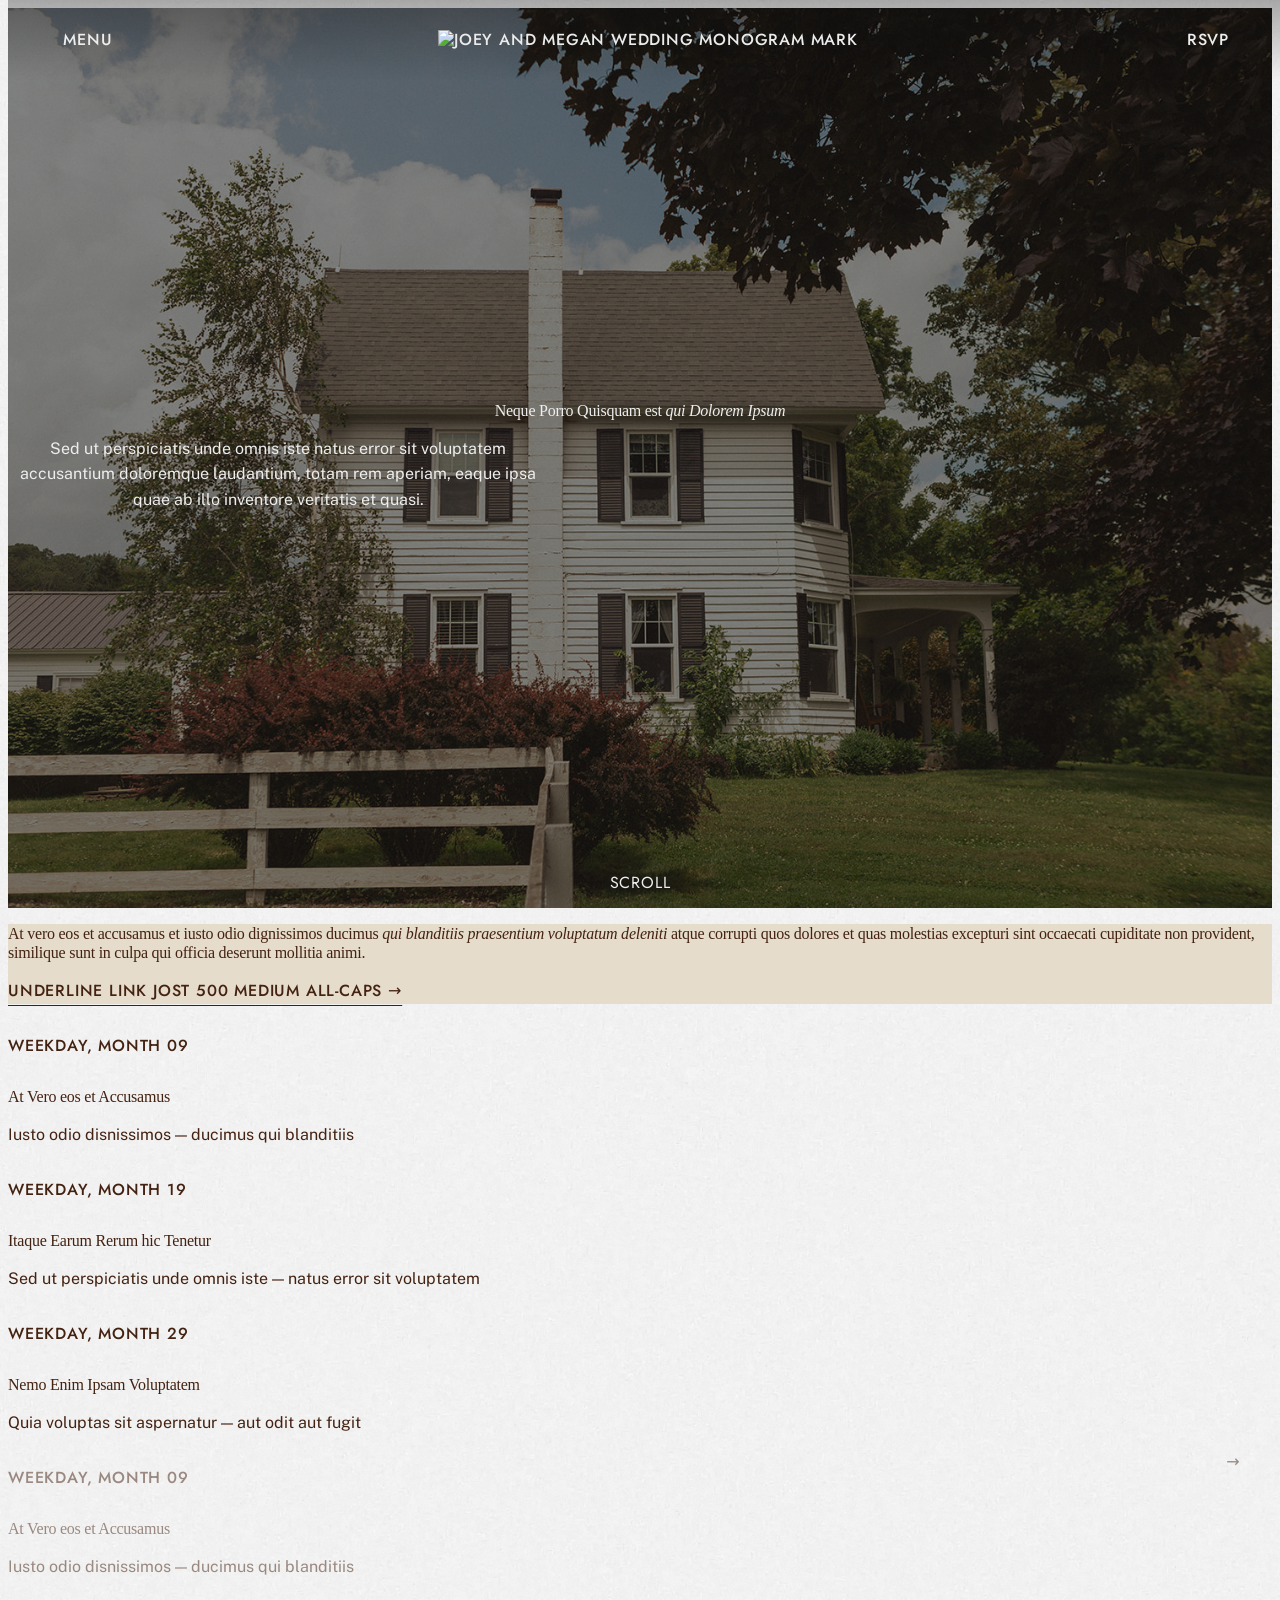
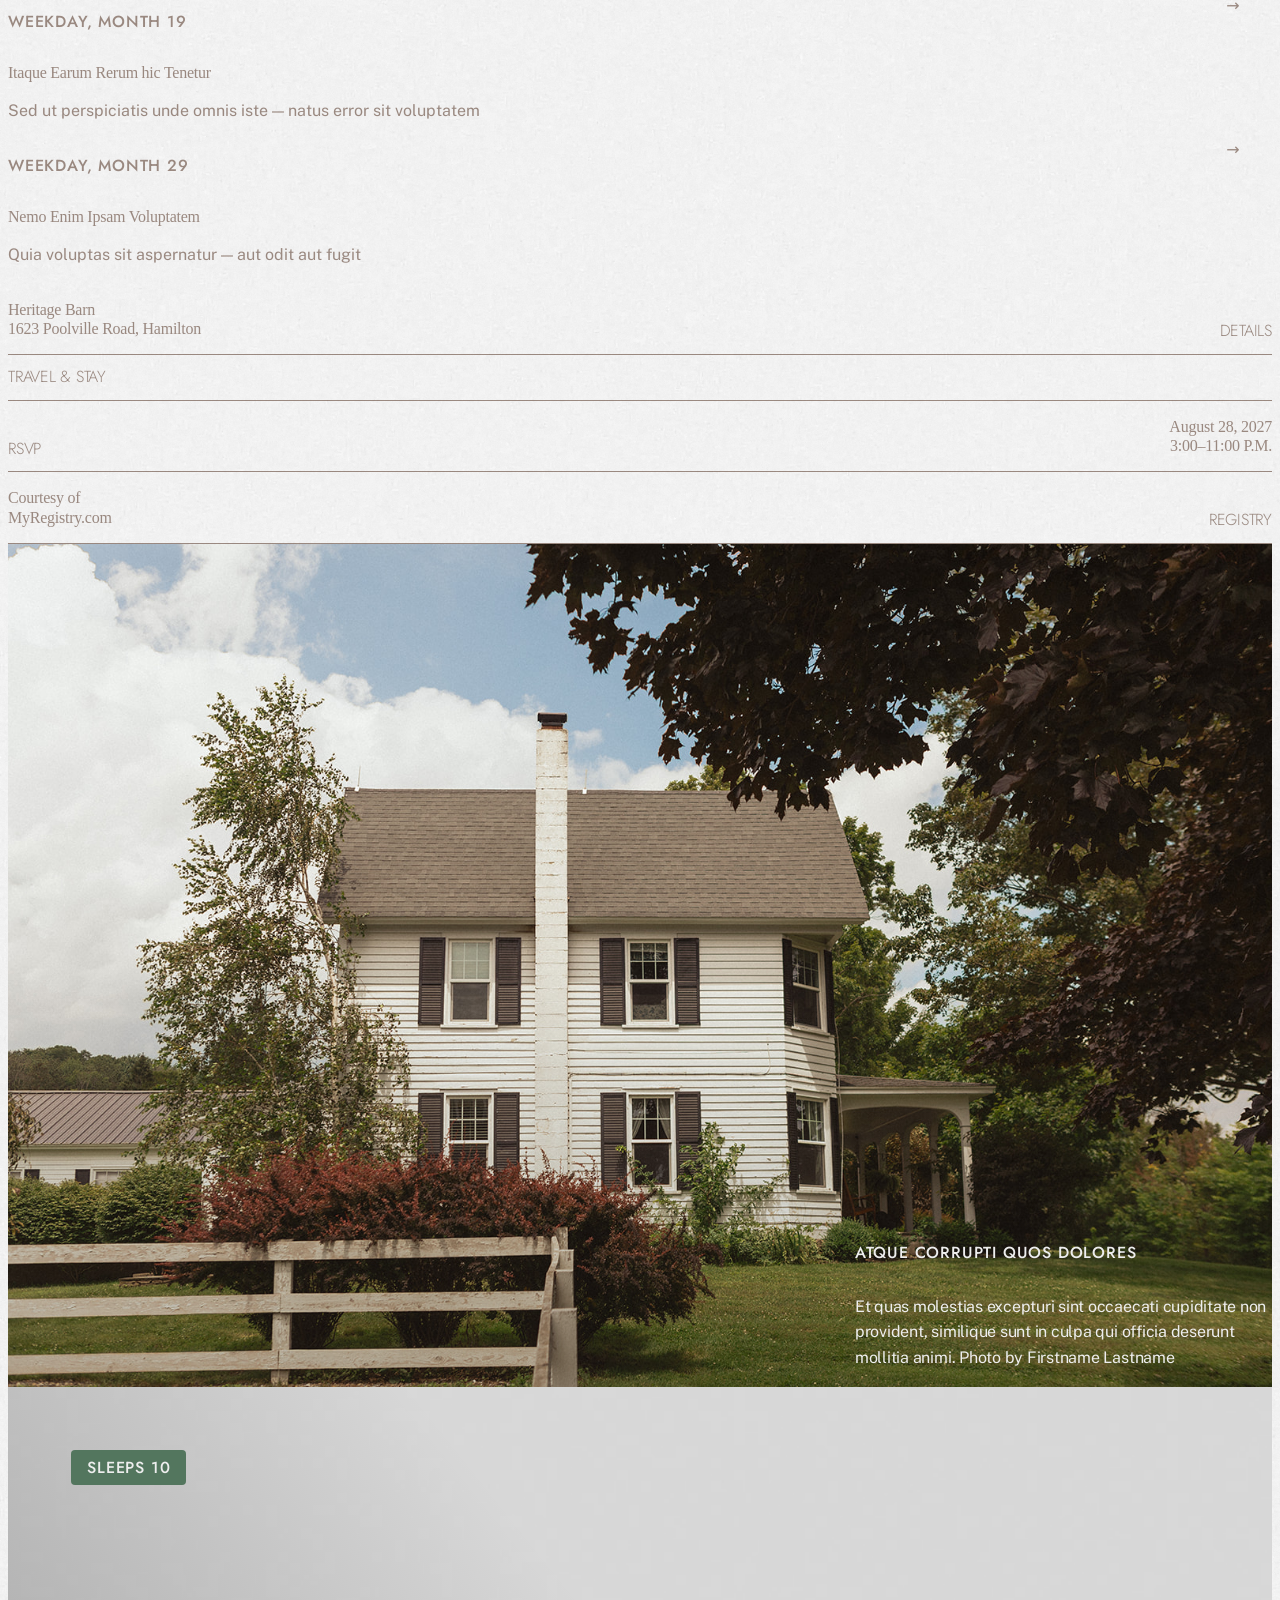
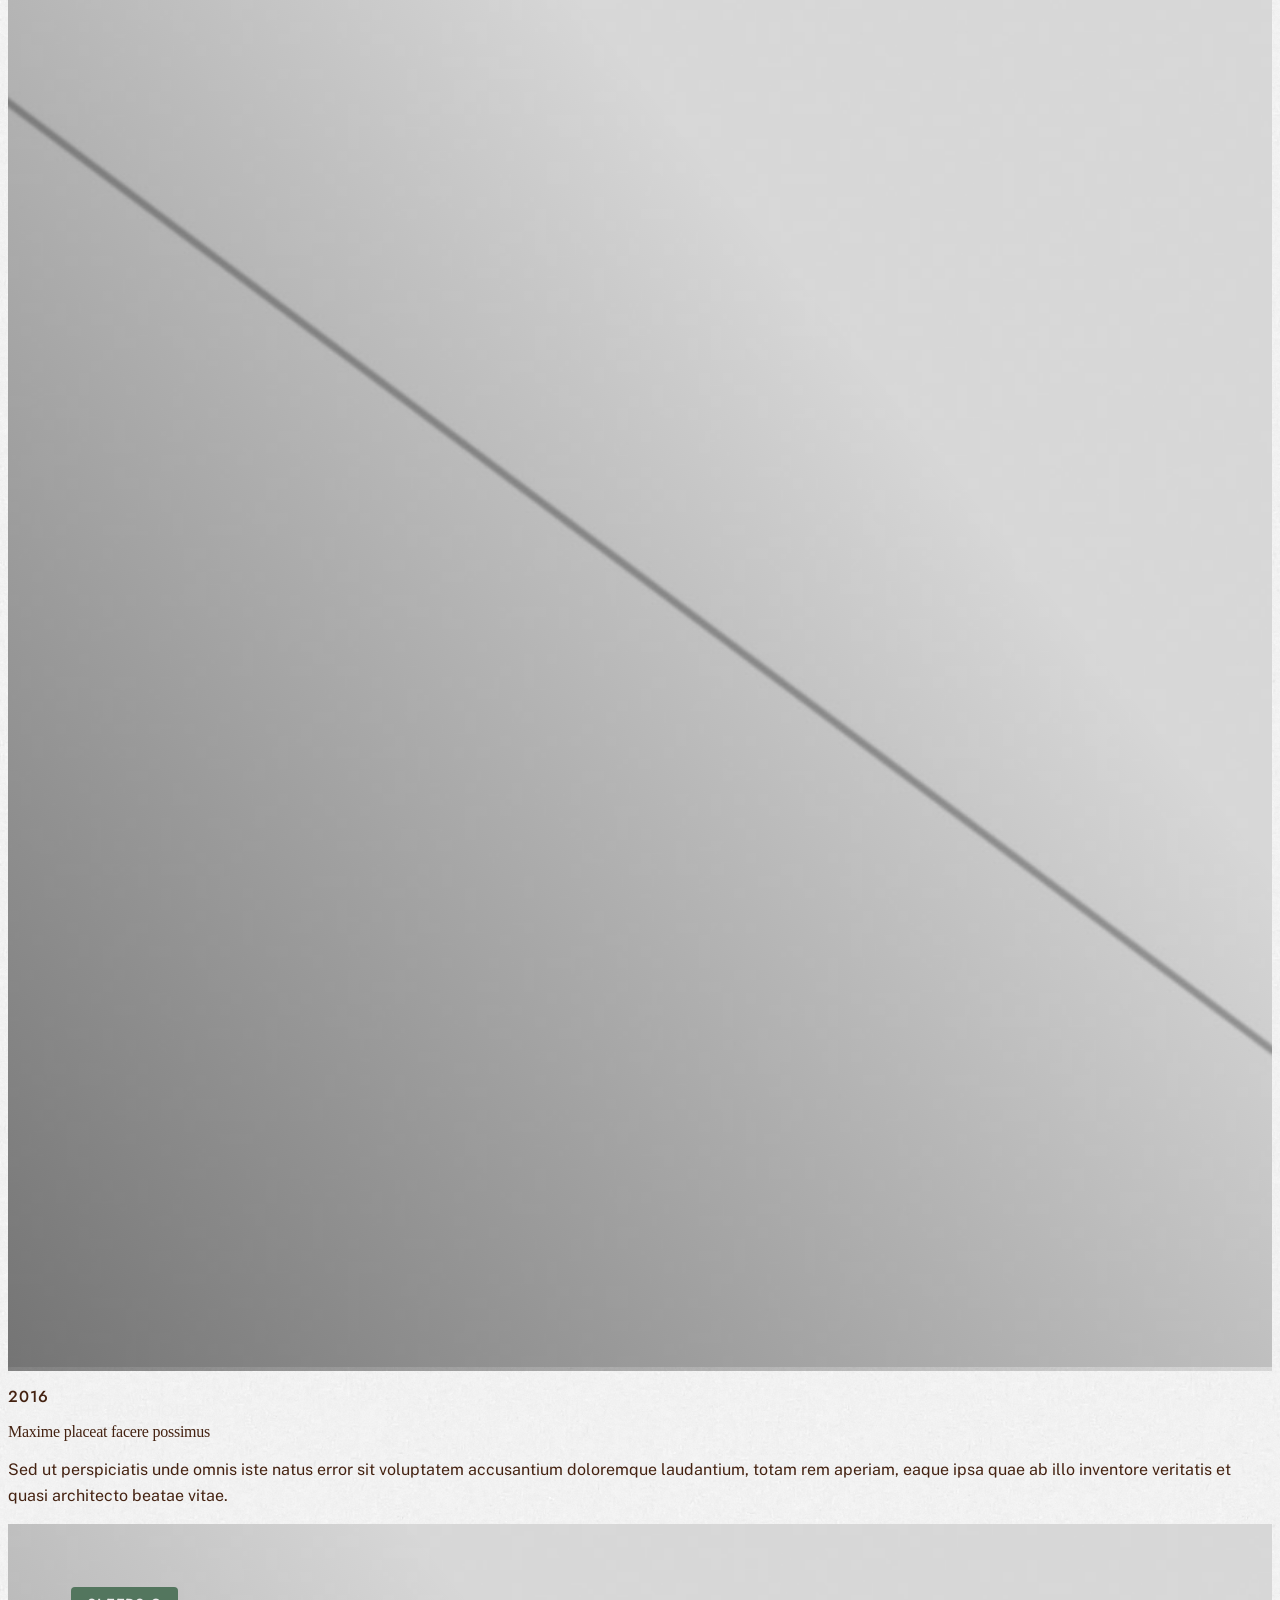
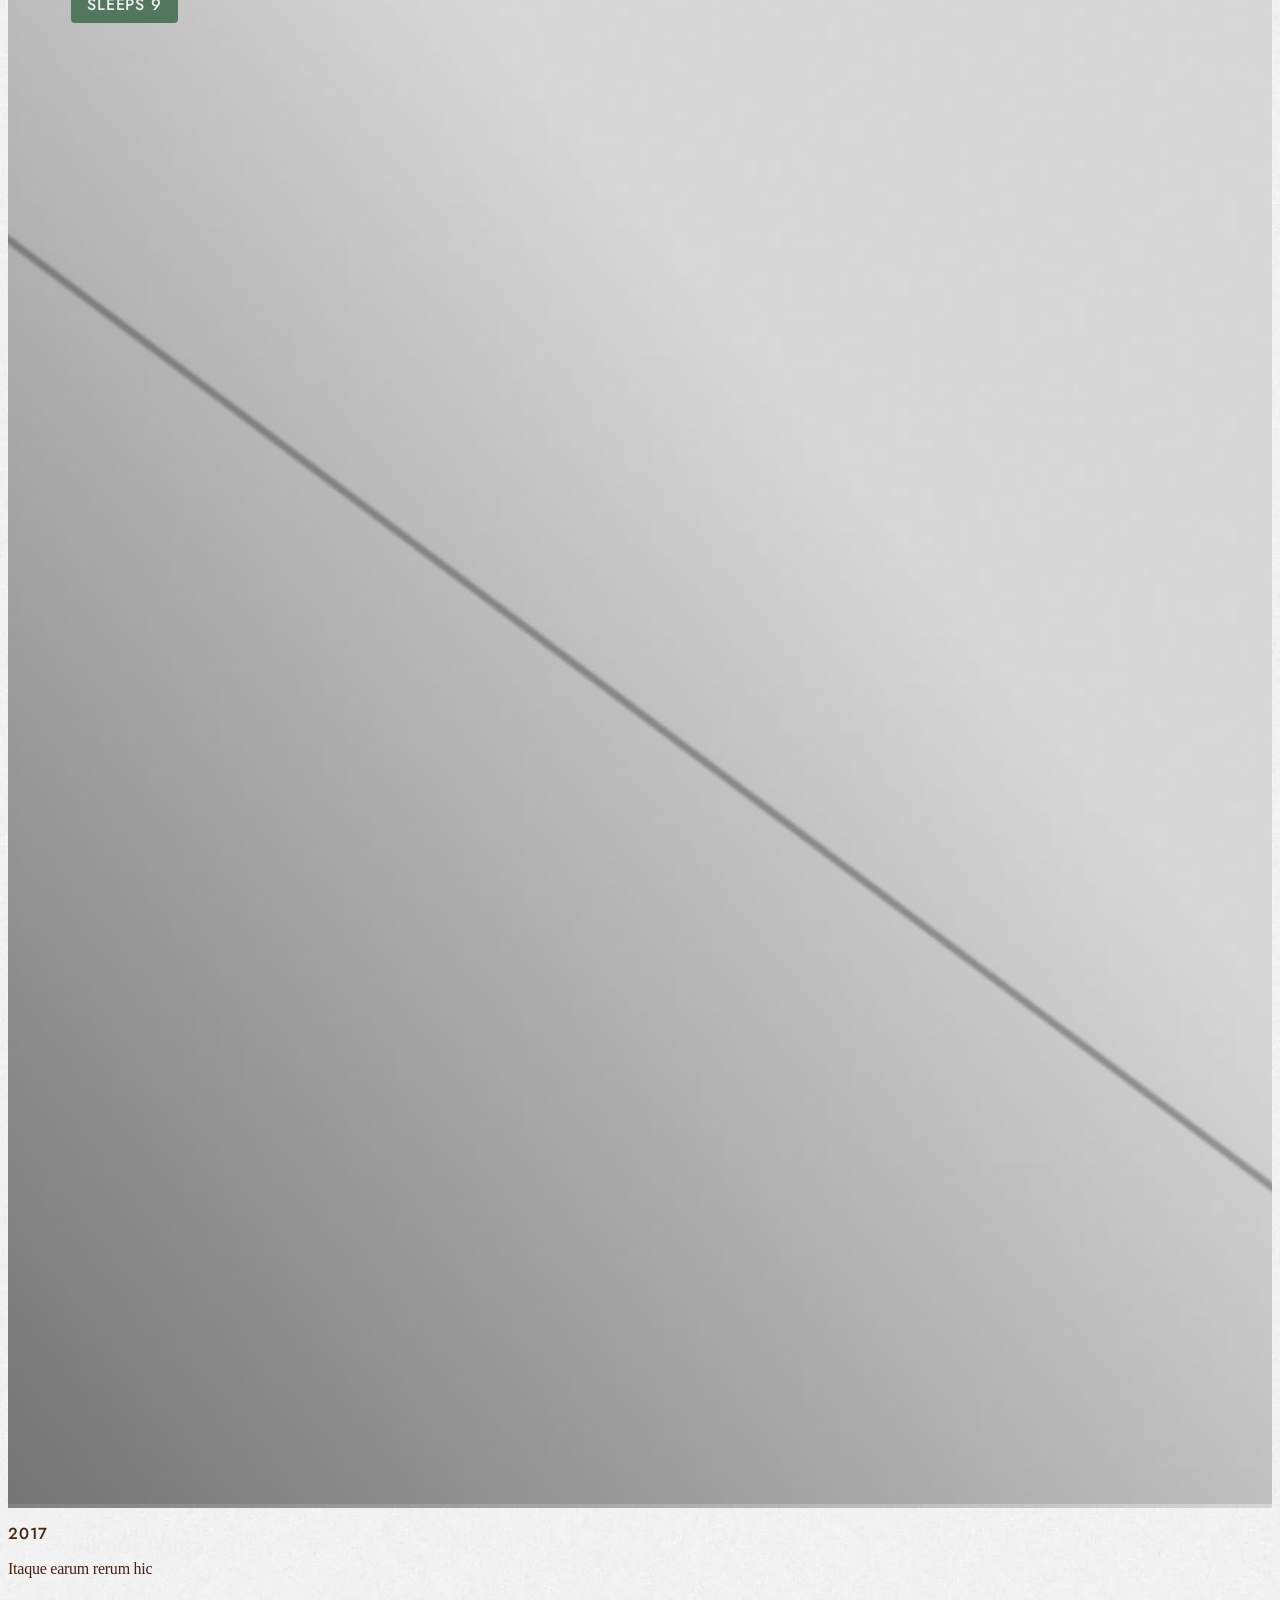
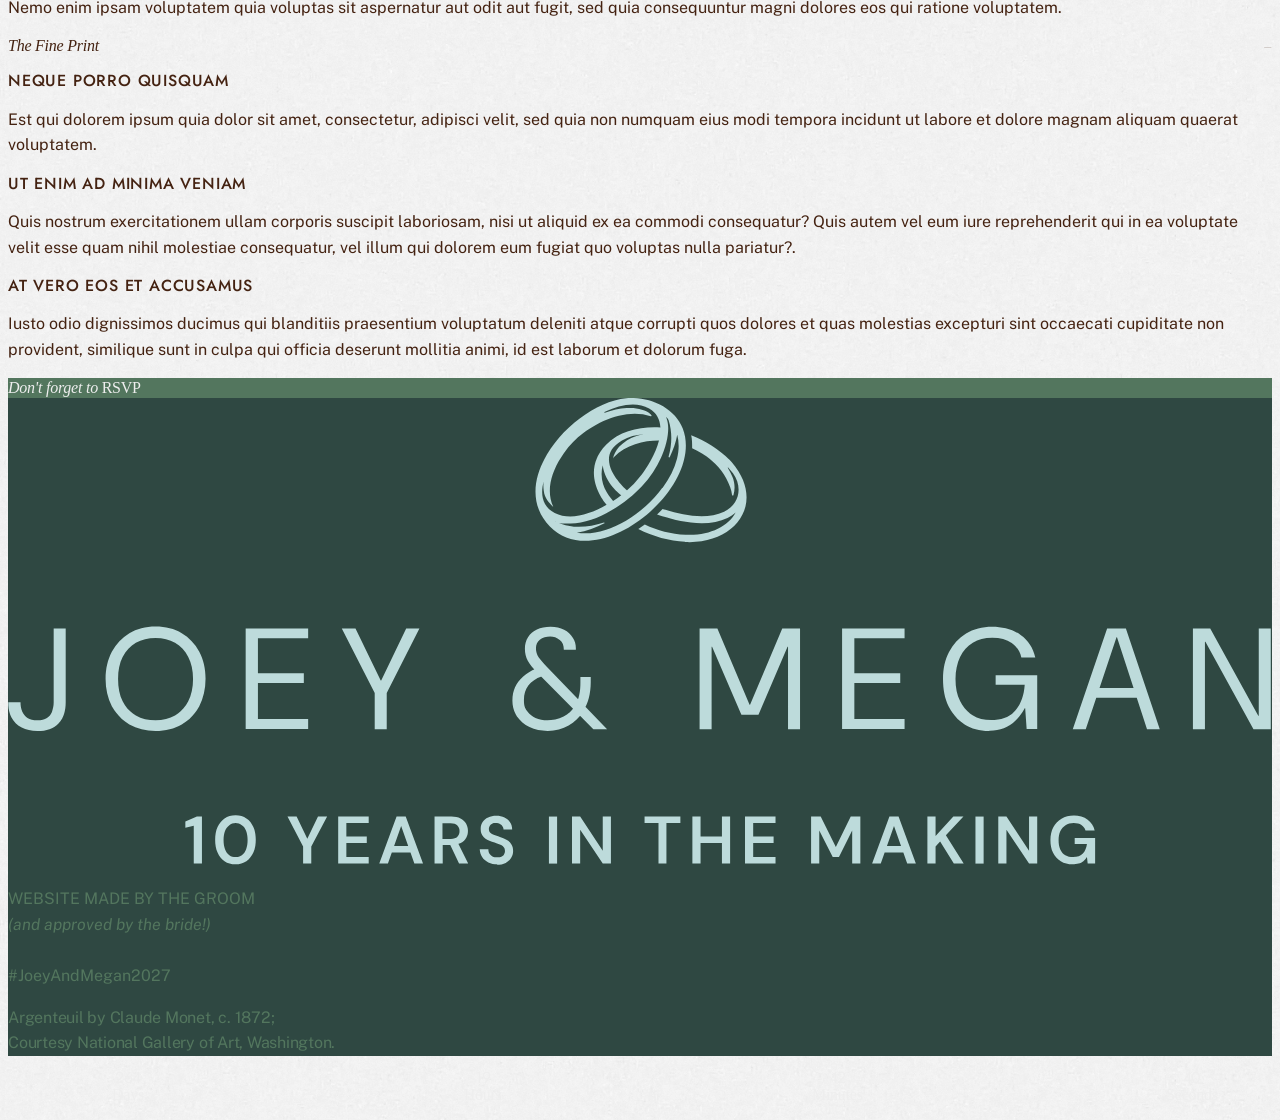
==== commit 85284892: "Page tweaks, color updates" ====
--- a/components.html
+++ b/components.html
@@ -47,7 +47,7 @@
           </div>
         </div>
       </header>
-      <section class="block hero overlay-50" data-layout="normal">
+      <section class="block hero overlay-50" data-layout="home">
         <div class="container flex flex-col">
           <h1>Neque Porro Quisquam est <i>qui Dolorem Ipsum</i></h1>
           <p class="narrow">Sed ut perspiciatis unde omnis iste natus error sit voluptatem accusantium doloremque laudantium, totam rem aperiam, eaque ipsa quae ab illo inventore veritatis et quasi.</p>
--- a/styles/theme.css
+++ b/styles/theme.css
@@ -5,7 +5,7 @@
     --content-narrow-width: 540px;
 
     --color-eggshell: #eeeeee;
-    --color-sunflower: #fac526;
+    --color-sunflower: #F5A73D;
     --color-vermilion: #e82356;
     --color-foam: #e5dccb;
     --color-crema: #994400;
@@ -212,6 +212,15 @@
  *
  *
  */
+.bg-vermilion, .bg-red {
+    background-color: var(--color-vermilion);
+    color: var(--color-black);
+}
+.bg-sunflower, .bg-yellow {
+    background-color: var(--color-sunflower);
+    color: var(--color-black);
+}
+
  .bg-sage {
     background-color: var(--color-sage);
     color: var(--color-emerald);
@@ -463,16 +472,32 @@
     height: 100%;
 }
 .block.feature[data-details-position="tl"]:has(.details):before {
-    background: linear-gradient(to right bottom, var(--color-black-overlay-20), transparent 50%);
+    background: linear-gradient(to bottom, var(--color-black-overlay-20), transparent 50%);
+
+    @media ( min-width: 48rem ) {
+        background: linear-gradient(to right bottom, var(--color-black-overlay-20), transparent 50%);
+    }
 }
 .block.feature[data-details-position="tr"]:has(.details):before {
-    background: linear-gradient(to left bottom, var(--color-black-overlay-20), transparent 50%);
+    background: linear-gradient(to bottom, var(--color-black-overlay-20), transparent 50%);
+
+    @media ( min-width: 48rem ) {
+        background: linear-gradient(to left bottom, var(--color-black-overlay-20), transparent 50%);
+    }
 }
 .block.feature[data-details-position="bl"]:has(.details):before {
-    background: linear-gradient(to right top, var(--color-black-overlay-20), transparent 50%);
+    background: linear-gradient(to top, var(--color-black-overlay-20), transparent 50%);
+
+    @media ( min-width: 48rem ) {
+        background: linear-gradient(to right top, var(--color-black-overlay-20), transparent 50%);
+    }
 }
 .block.feature[data-details-position="br"]:has(.details):before {
-    background: linear-gradient(to left top, var(--color-black-overlay-20), transparent 50%);
+    background: linear-gradient(to top, var(--color-black-overlay-20), transparent 50%);
+
+    @media ( min-width: 48rem ) {
+        background: linear-gradient(to left top, var(--color-black-overlay-20), transparent 50%);
+    }
 }
 .block.feature .details {
     position: absolute;
@@ -482,7 +507,7 @@
     padding: var(--spacing-200);
 
     @media ( min-width: 48rem ) {
-        width: 33%;
+        max-width: 33%;
     }
 }
 .block.feature[data-details-position="tl"] .details {
@@ -548,6 +573,10 @@
     bottom: calc(50% - var(--spacing-100));
     font-size: var(--font-size-24);
     font-weight: 100;
+    transition: all 0.3s ease;
+ }
+ .block.manifest[data-layout="normal"] .row:is(a):hover:after {
+    right: 1%;
  }
 .block.manifest[data-layout="normal"] .row:is(a):first-child {
     padding-top: var(--spacing-200);
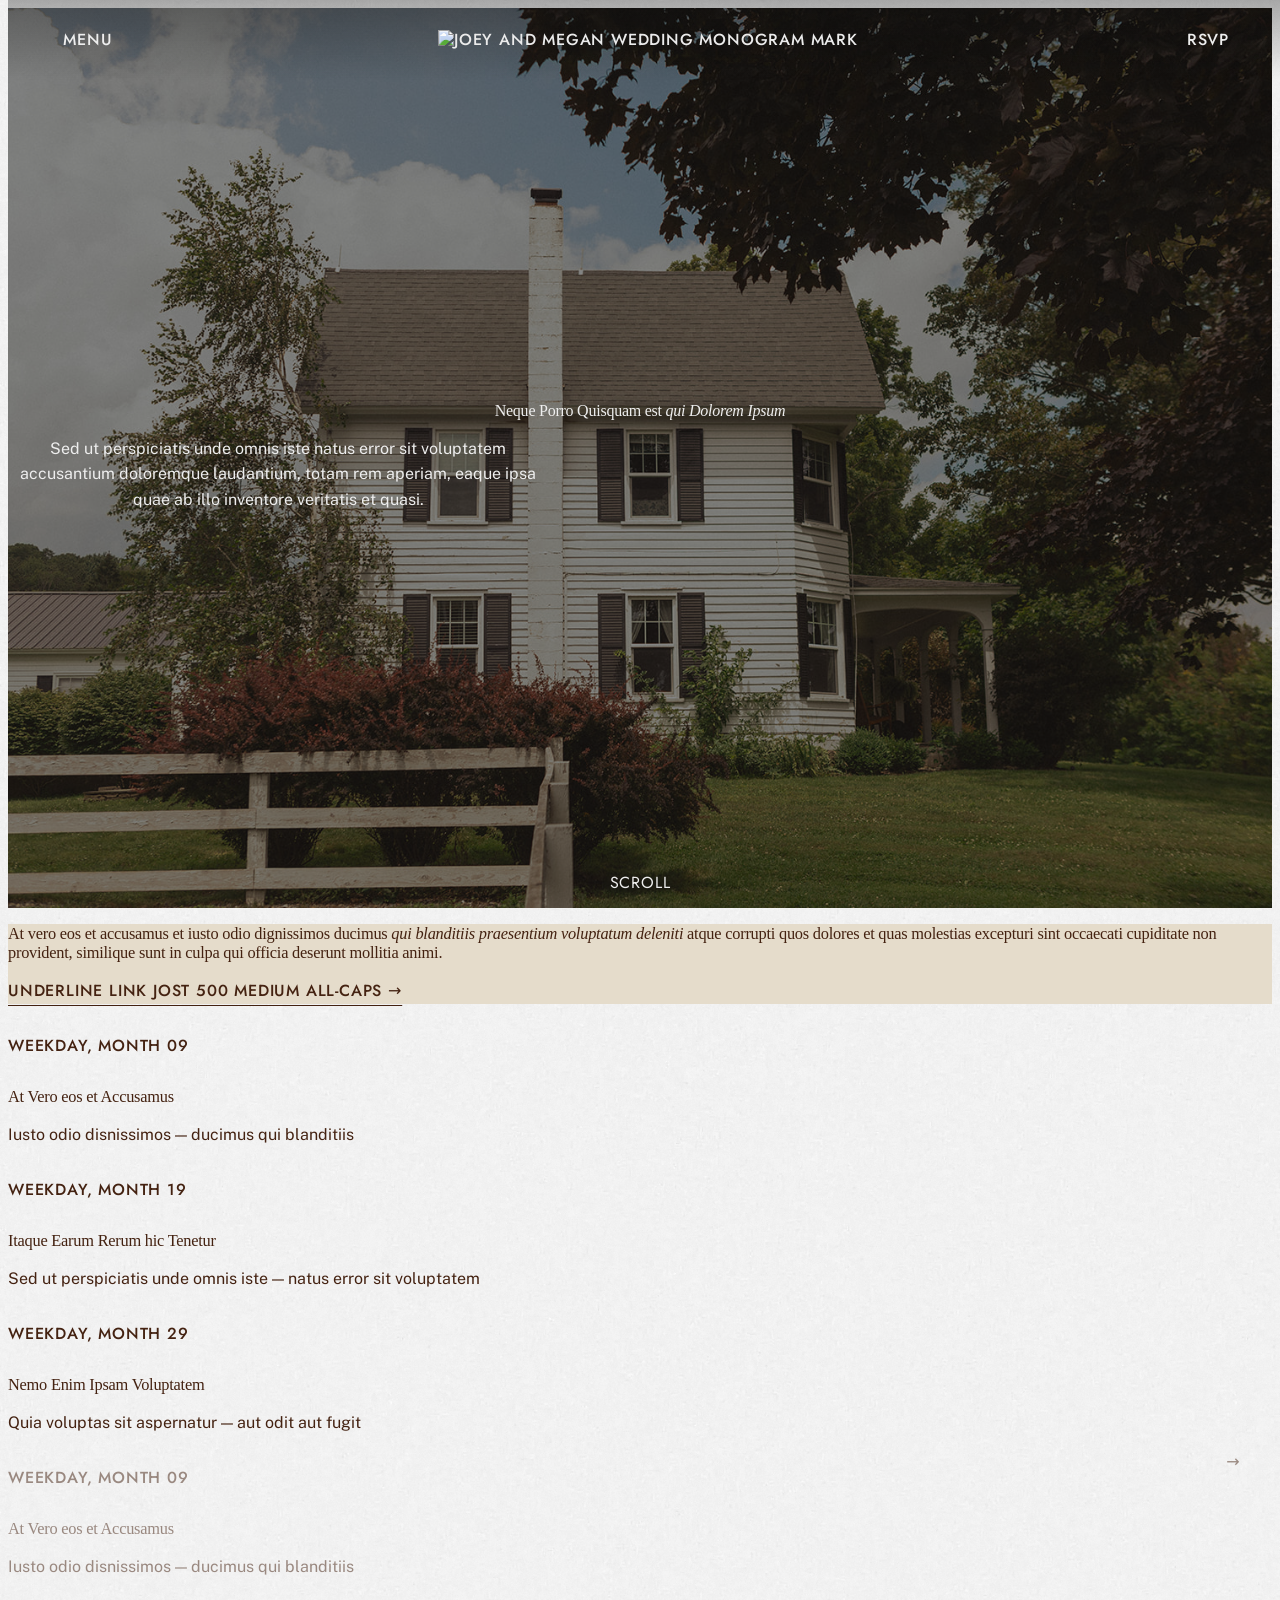
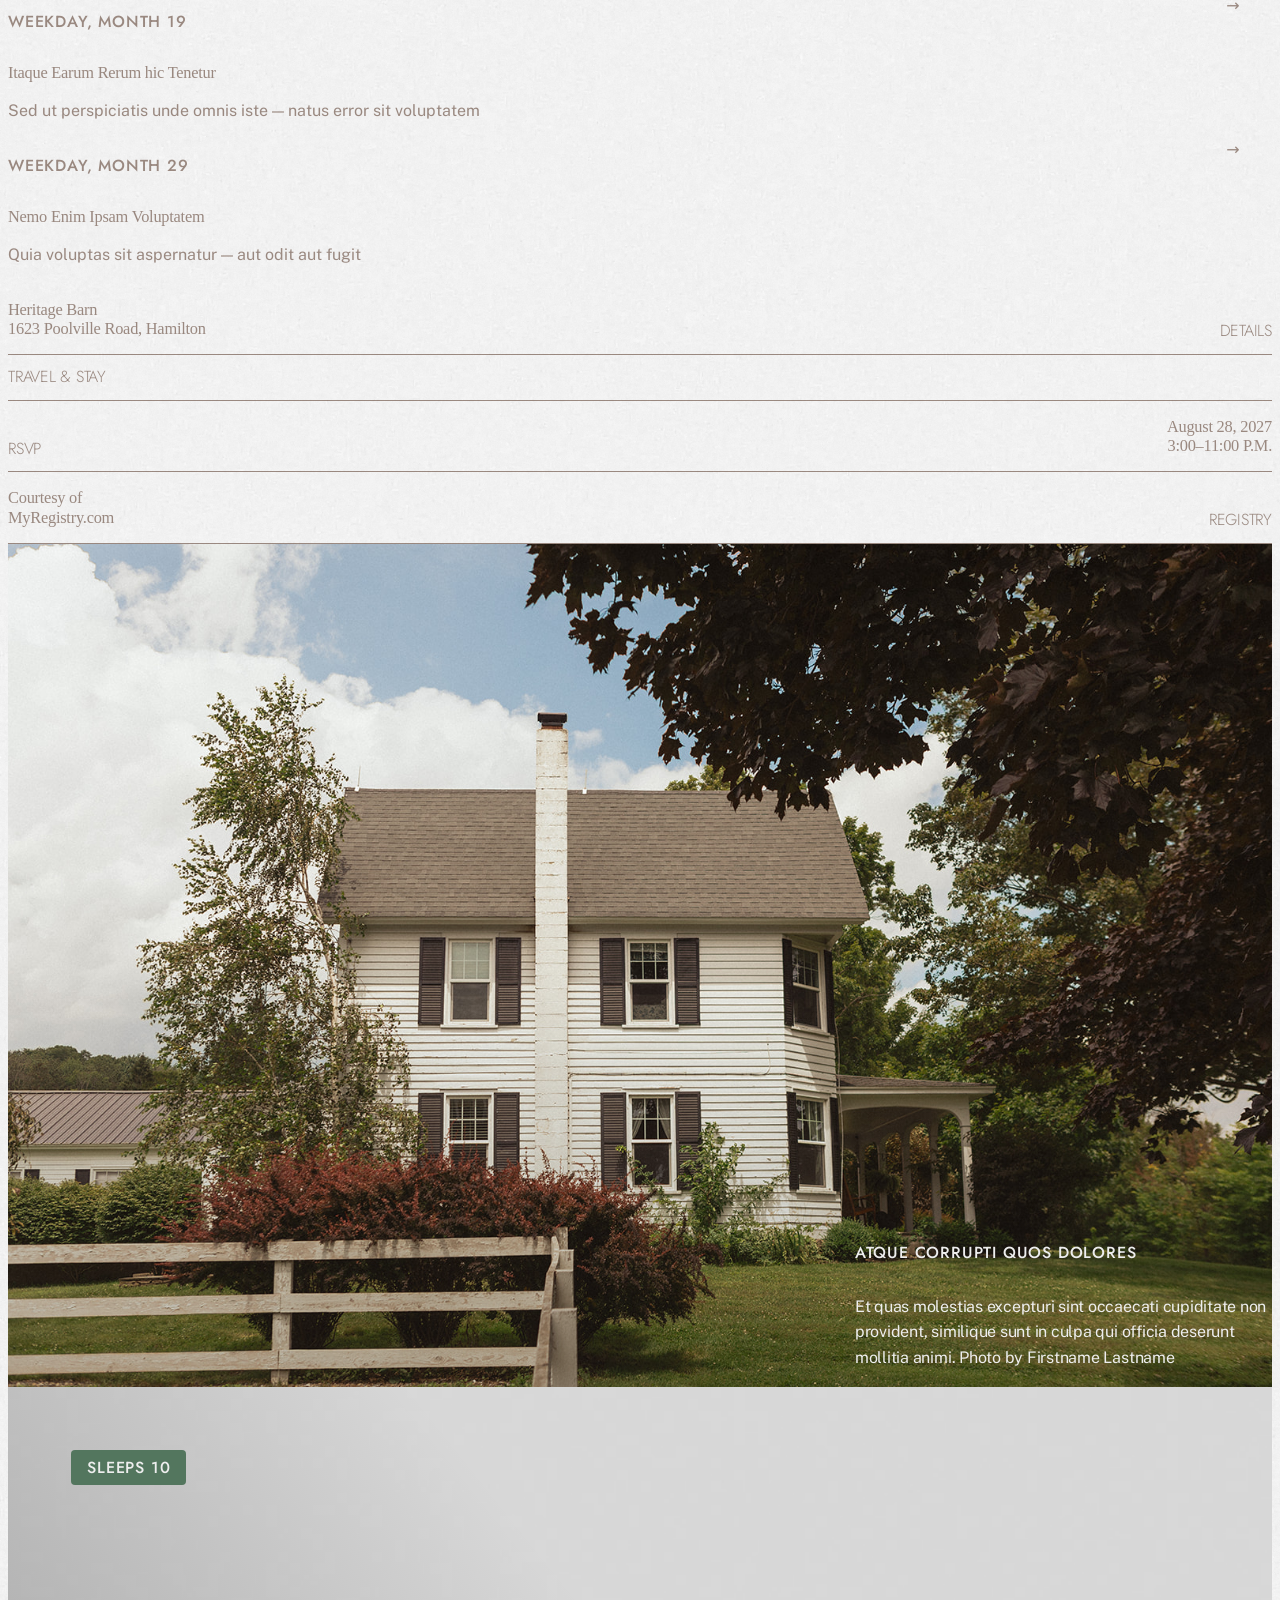
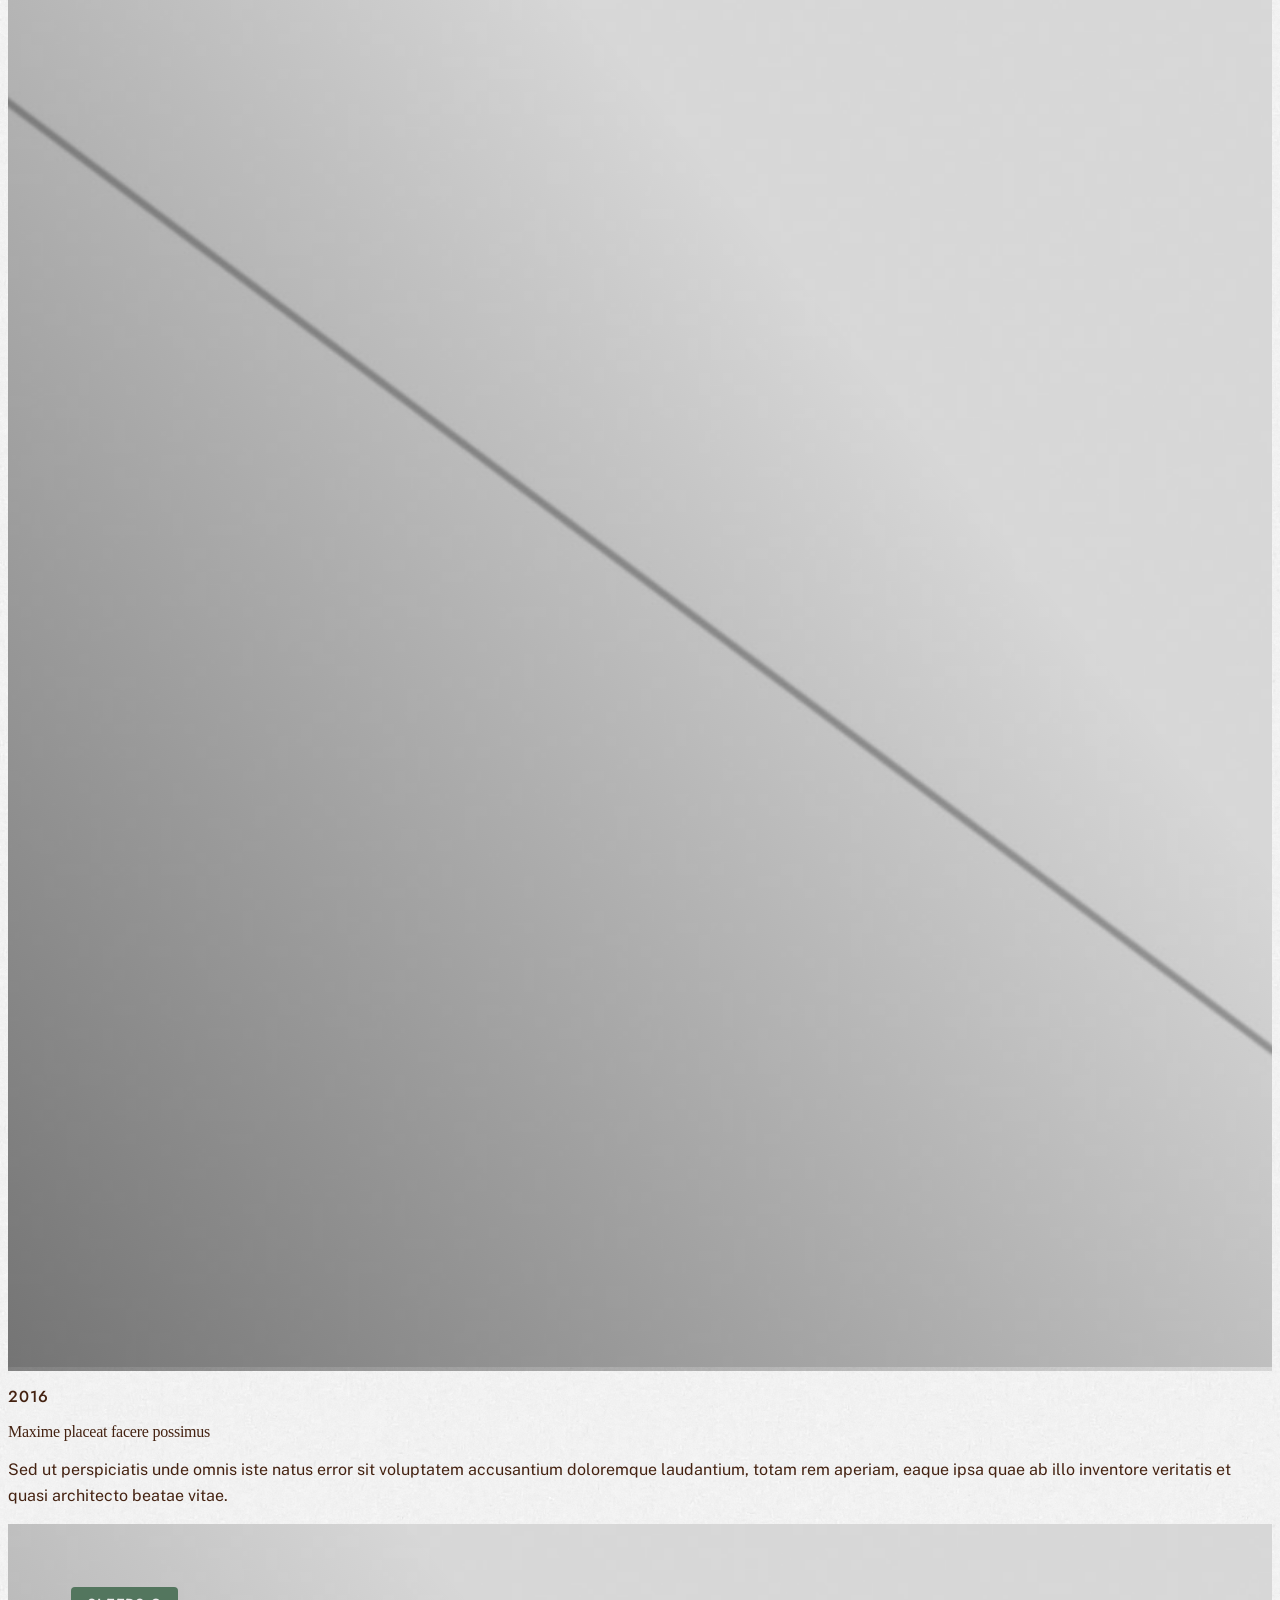
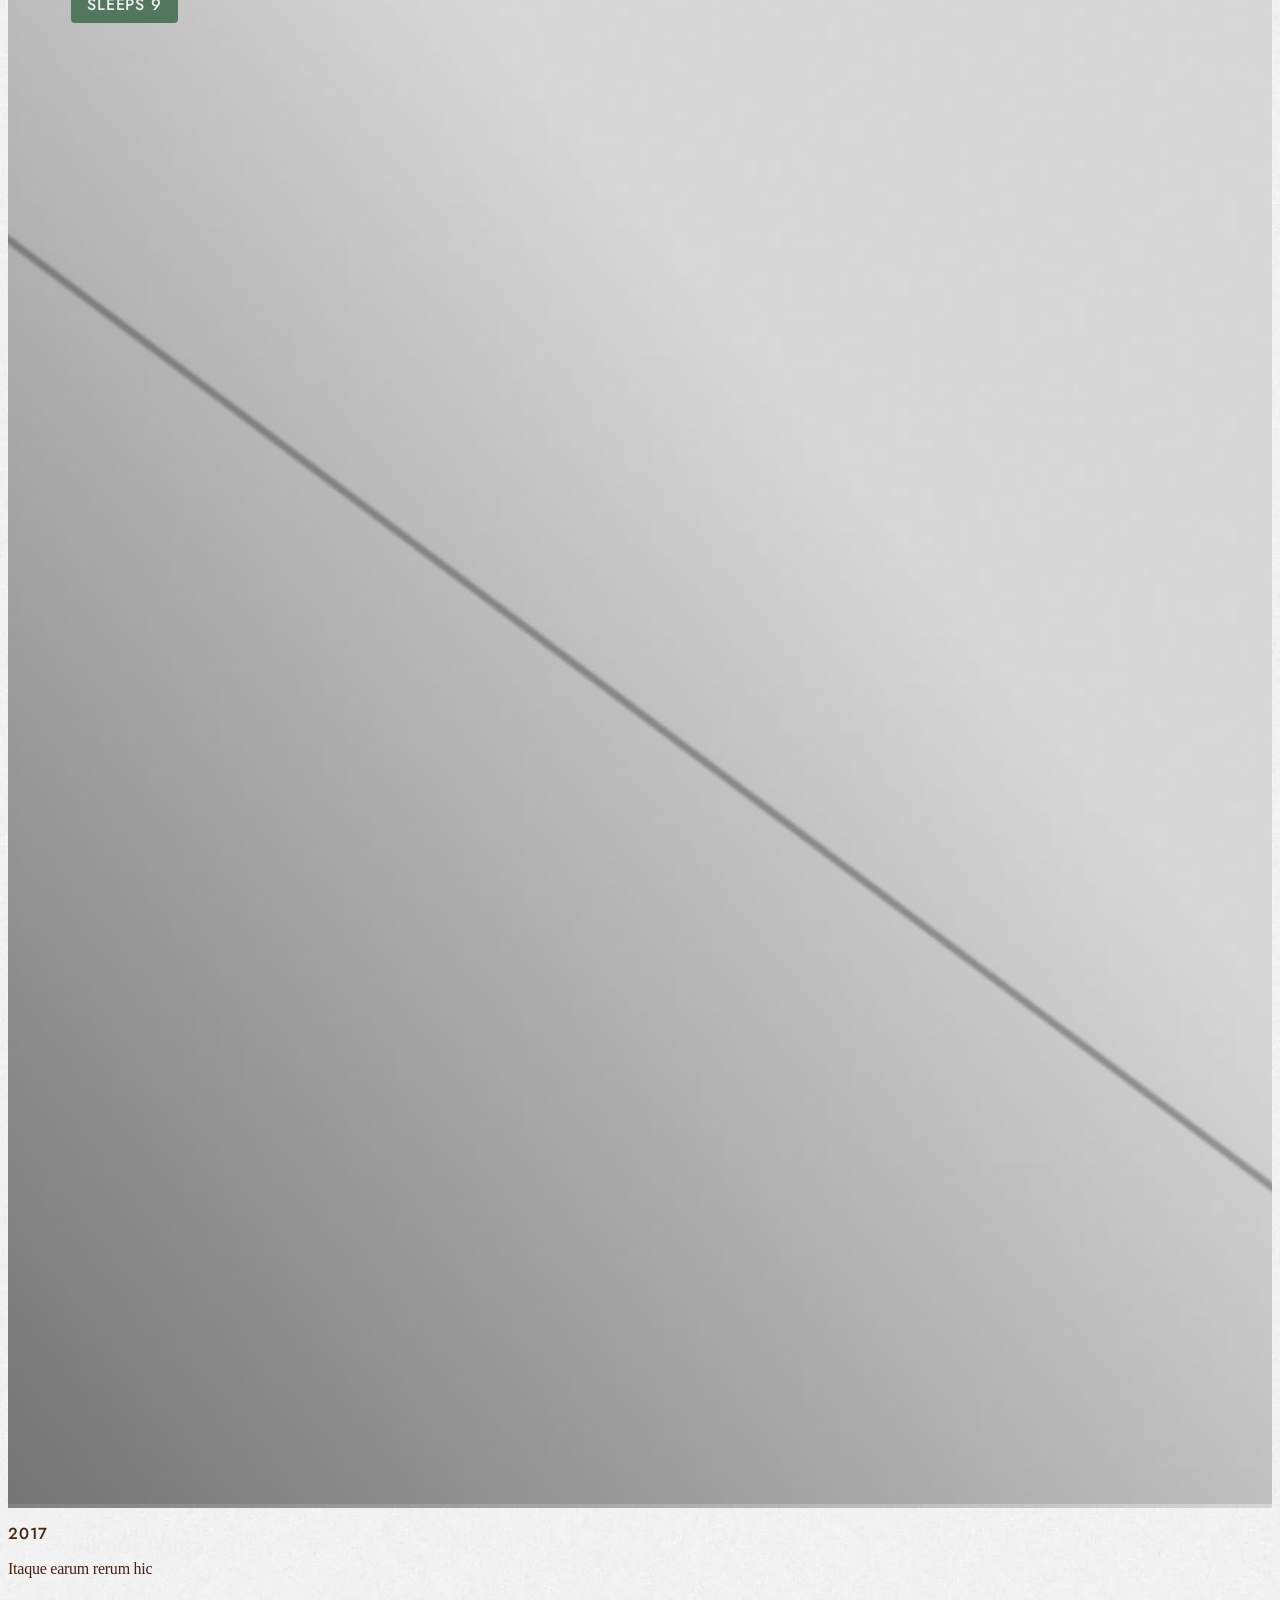
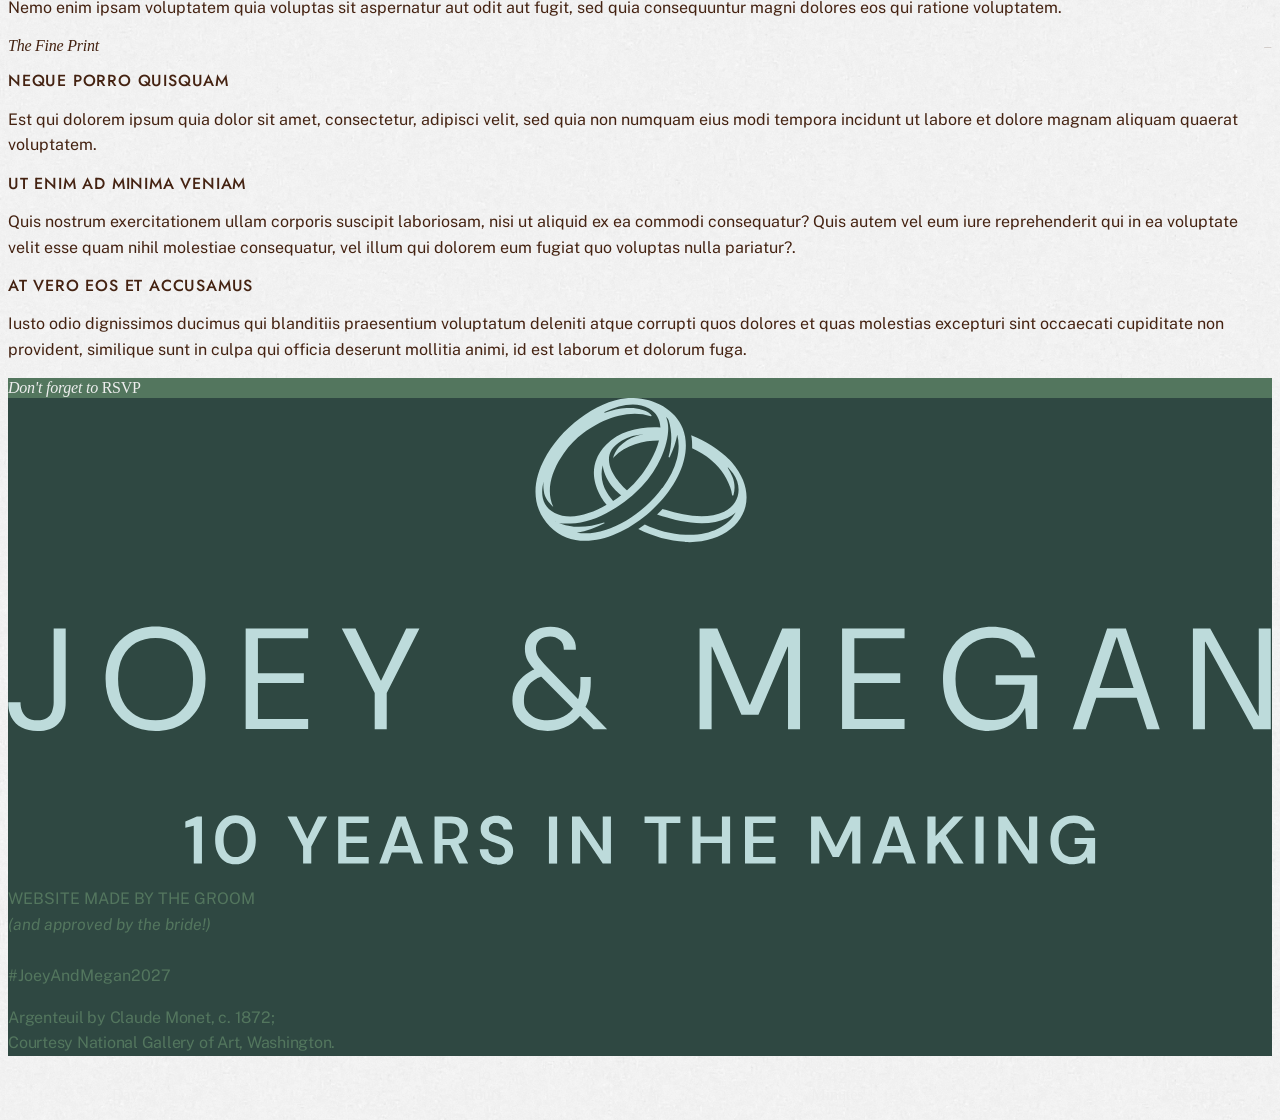
==== commit ee883bba: "grid-template-areas for timeline, fixes" ====
--- a/components.html
+++ b/components.html
@@ -159,7 +159,6 @@
               </div>
               <img src="./assets/placeholder-landscape-4-3.jpg" alt="Placeholder image.">
             </div>
-            <div class="span-all md-span-1"></div>
             <div class="span-all md-span-5 prose center">
               <p class="type-label">2016</p>
               <h3>Maxime placeat facere possimus</h3>
@@ -174,7 +173,6 @@
               </div>
               <img src="./assets/placeholder-landscape-4-3.jpg" alt="Placeholder image.">
             </div>
-            <div class="span-all md-span-1"></div>
             <div class="span-all md-span-5 prose center">
               <p class="type-label">2017</p>
               <h3>Itaque earum rerum hic</h3>
--- a/styles/theme.css
+++ b/styles/theme.css
@@ -119,6 +119,7 @@
 .font-larken {
     font-family: var(--font-larken);
     letter-spacing: var(--letter-spacing-tight);
+    font-size-adjust: 0.47;
 }
 /* 
  * 
@@ -626,6 +627,7 @@
     line-height: var(--line-height-80);
     letter-spacing: var(--letter-spacing-tight);
     text-transform: uppercase;
+    font-size-adjust: none;
 
     @media ( min-width: 64rem ) {
         font-size: var(--font-size-144);
@@ -638,7 +640,7 @@
     font-family: var(--font-larken);
     text-transform: none;
     font-style: italic;
-    transform: scale(0.95);
+    font-size-adjust: 0.47;
  }
 .block.manifest[data-layout="display"] .row .row-details {
     text-transform: none;
@@ -672,6 +674,11 @@
 }
 .block.timeline .row {
     align-items: center;
+    grid-template-areas: "a a a a" ". . . ." "b b b b";
+
+    @media ( min-width: 48rem ) {
+        grid-template-areas: "a a a a a a . b b b b b";
+    }
 }
 .block.timeline .row + .row {
     margin-top: var(--spacing-800);
@@ -679,8 +686,16 @@
         margin-top: var(--spacing-800);
     }
 }
+.block.timeline .row[data-direction="reverse"] {
+    align-items: center;
+    grid-template-areas: "a a a a" ". . . ." "b b b b";
+
+    @media ( min-width: 48rem ) {
+        grid-template-areas: "b b b b b . a a a a a a";
+    }
+}
 .block.timeline .image-feature {
-    grid-row: 1;
+    grid-area: a;
     
     position: relative;
     aspect-ratio: 1/1;
@@ -689,7 +704,6 @@
 
     @media ( min-width: 48rem ) {
         aspect-ratio: 4/5;
-        grid-row: auto;
     }
 }
 .block.timeline .image-feature:has(.details):before {
@@ -720,25 +734,7 @@
     padding: 0;
 }
 .block.timeline .prose {
-    grid-row: 3;
-
-    @media ( min-width: 48rem ) {
-        grid-row: auto;
-    }
-}
-.block.timeline .row[data-direction="reverse"] {
-    align-items: center;
-
-    @media ( min-width: 48rem ) {
-        & .image-feature {
-            grid-row: 1;
-            grid-column-start: 7;
-        }
-        & .prose {
-            grid-row: 1;
-            grid-column-start: 1;
-        }
-    } 
+    grid-area: b;
 }
 /* 
  *
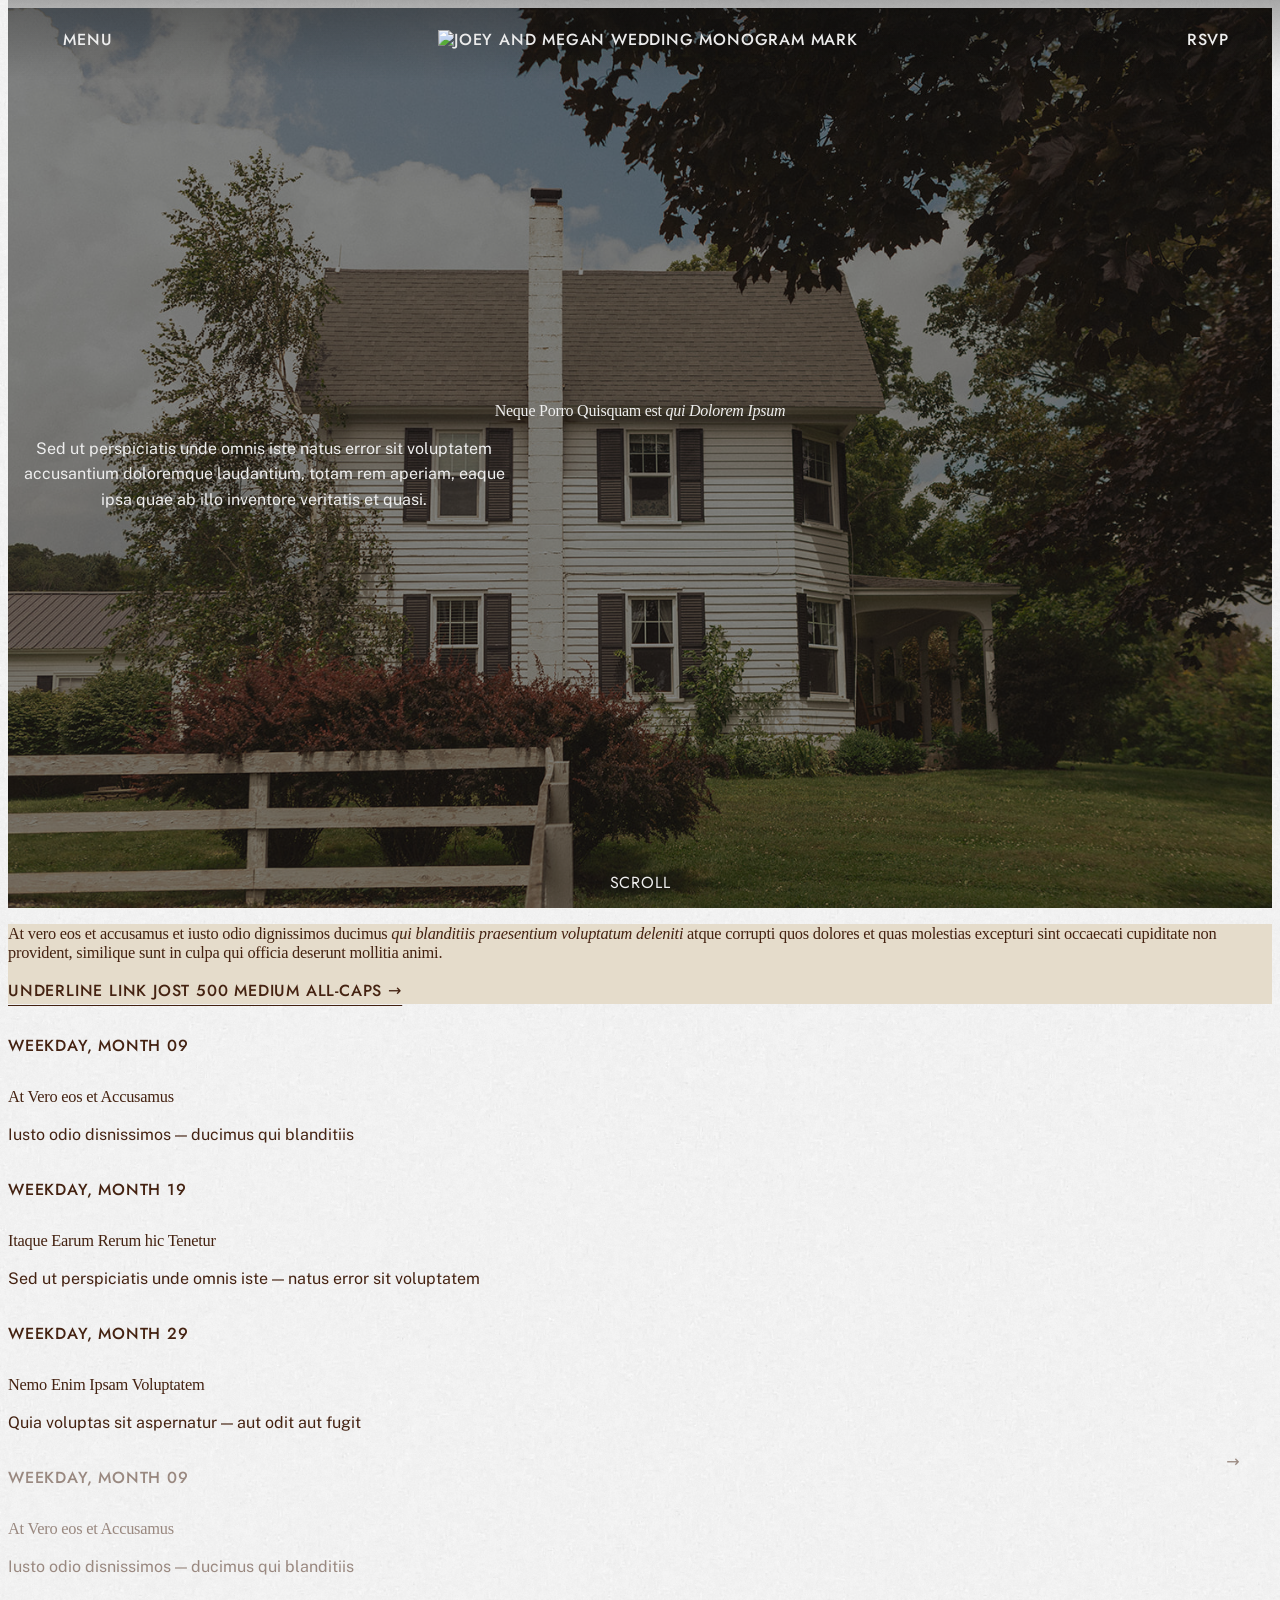
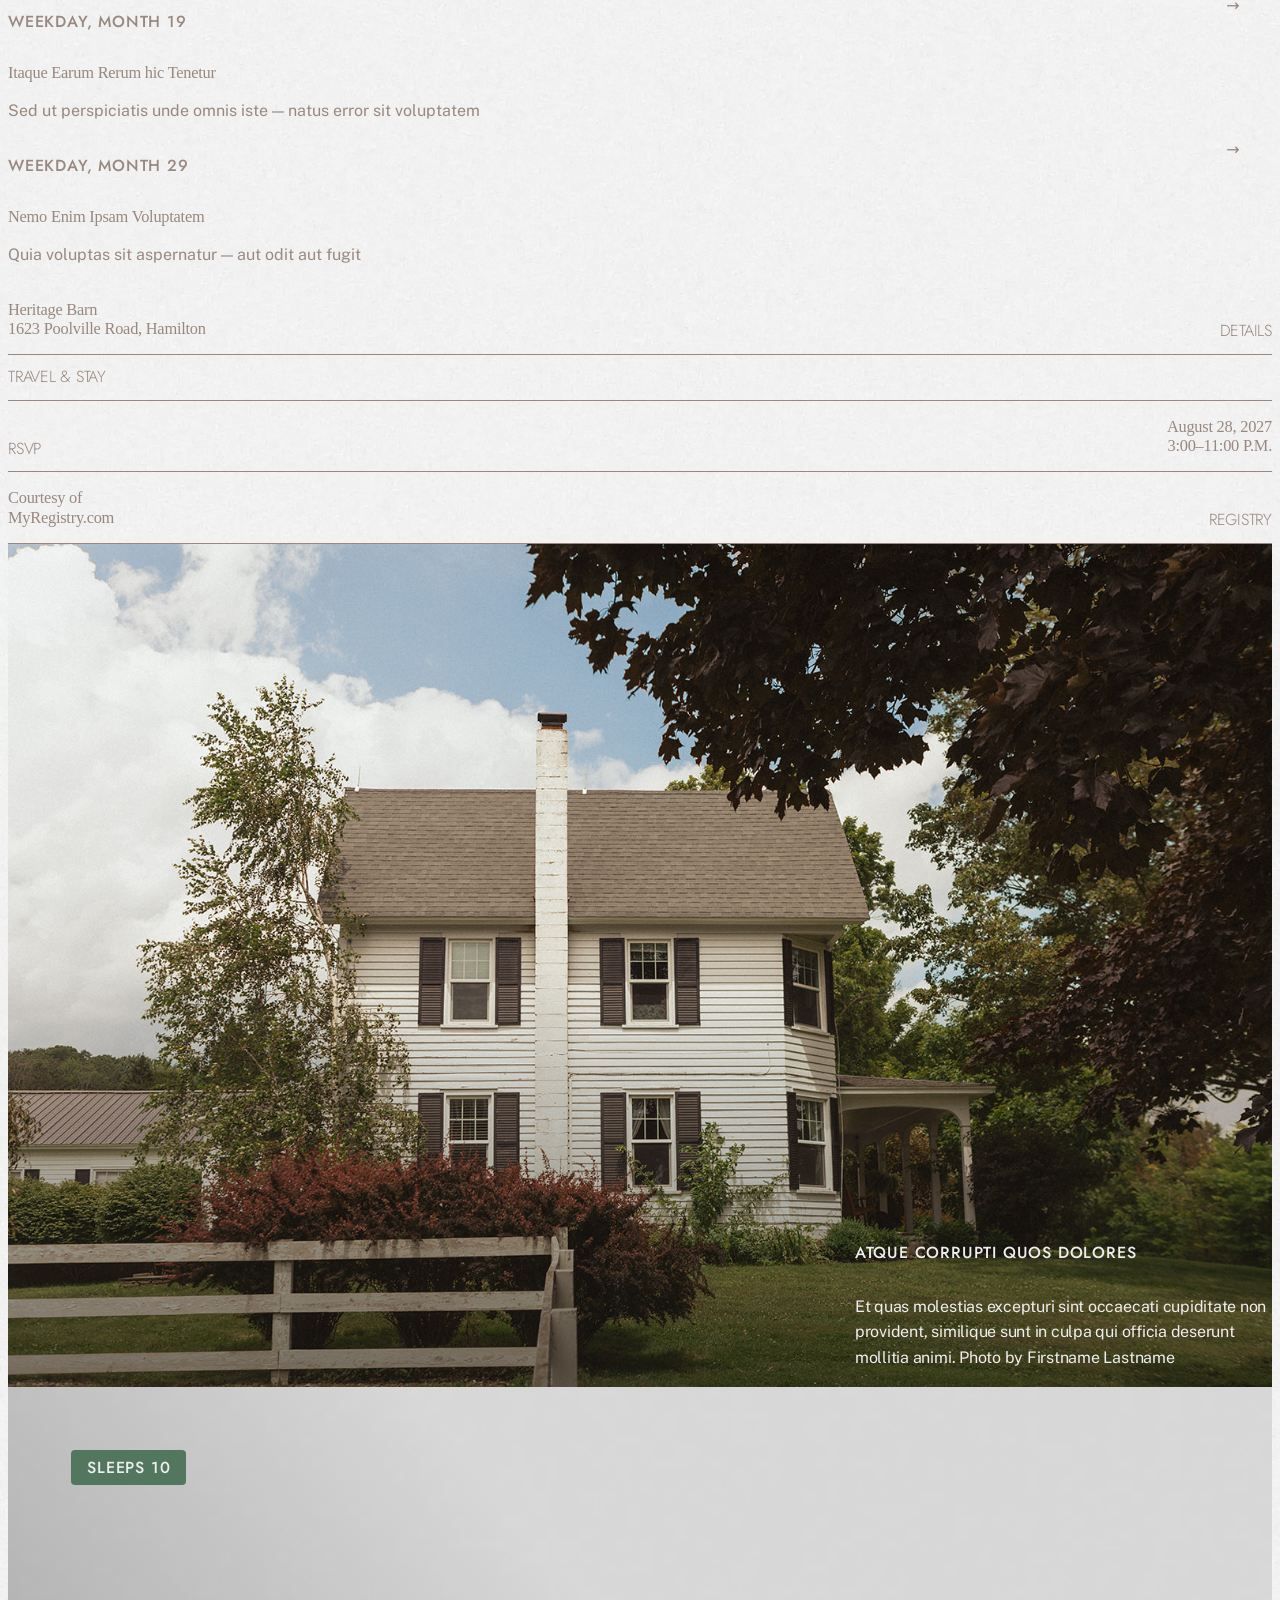
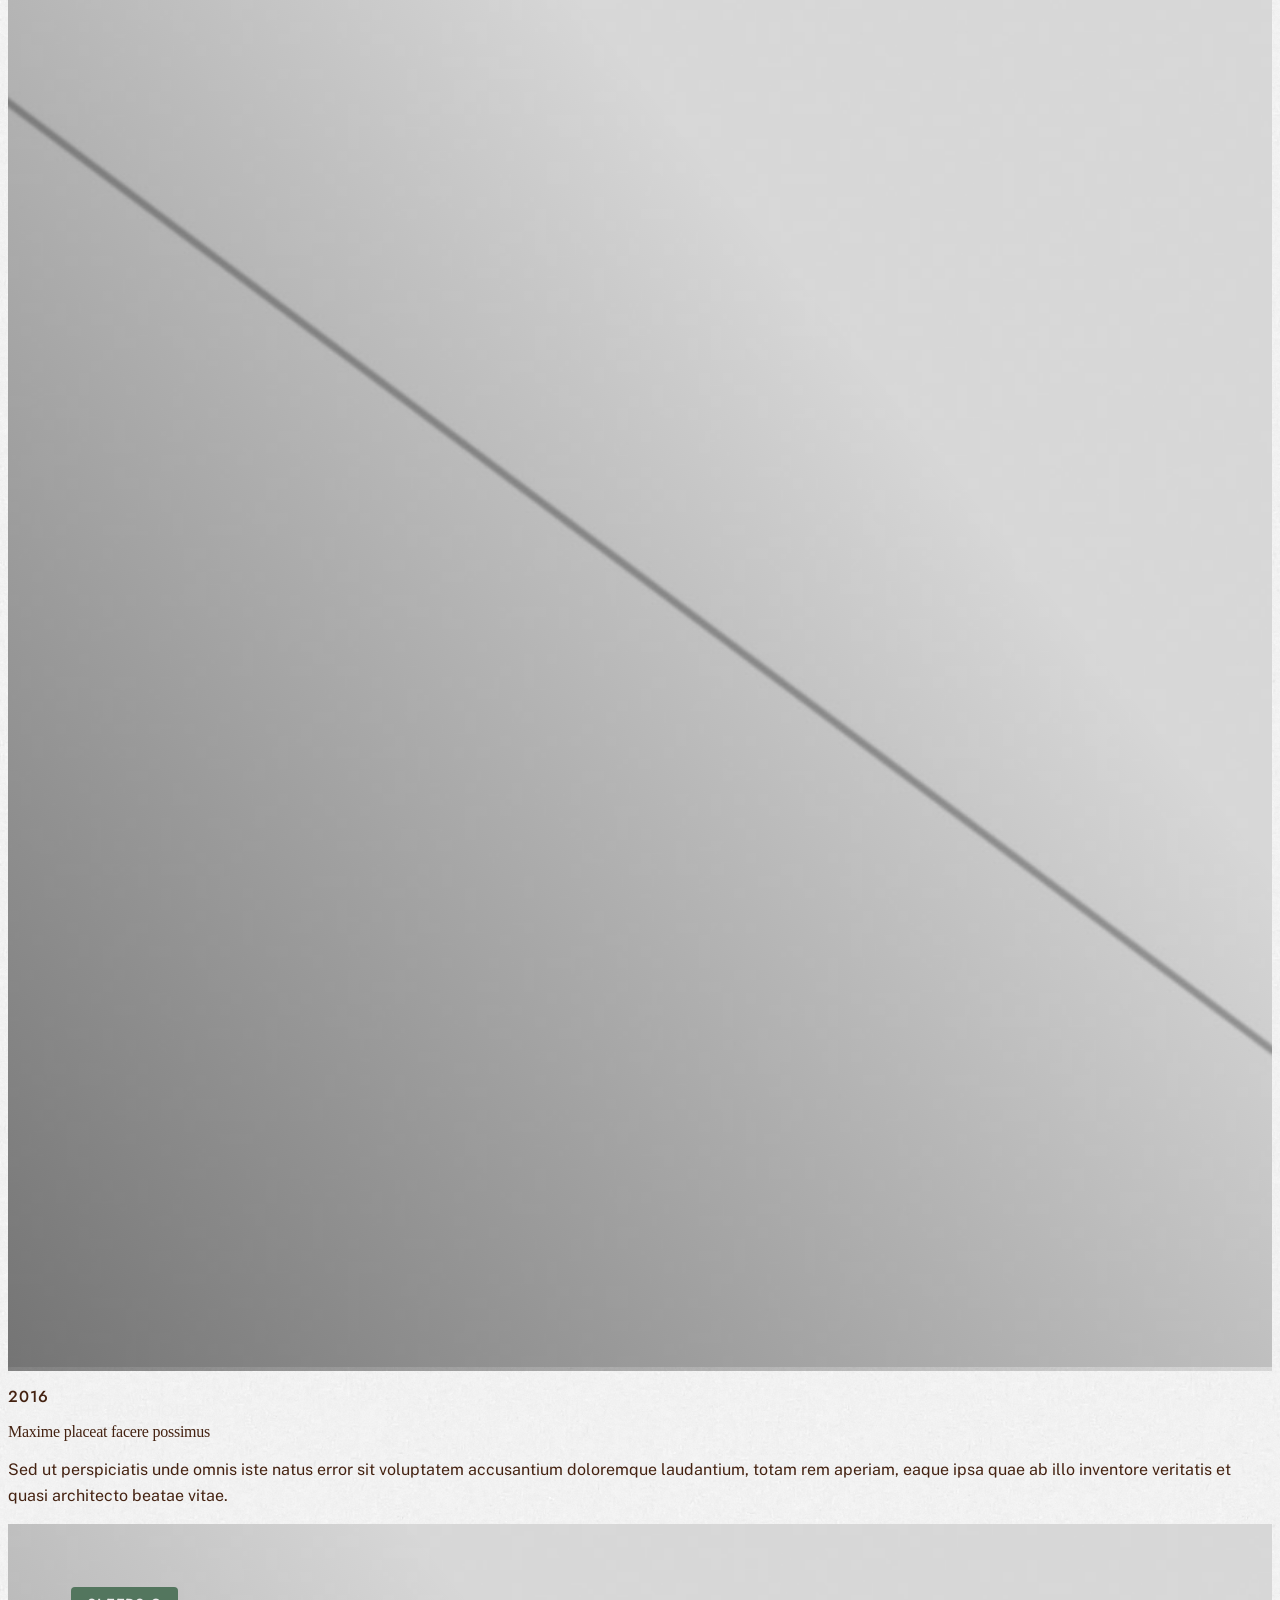
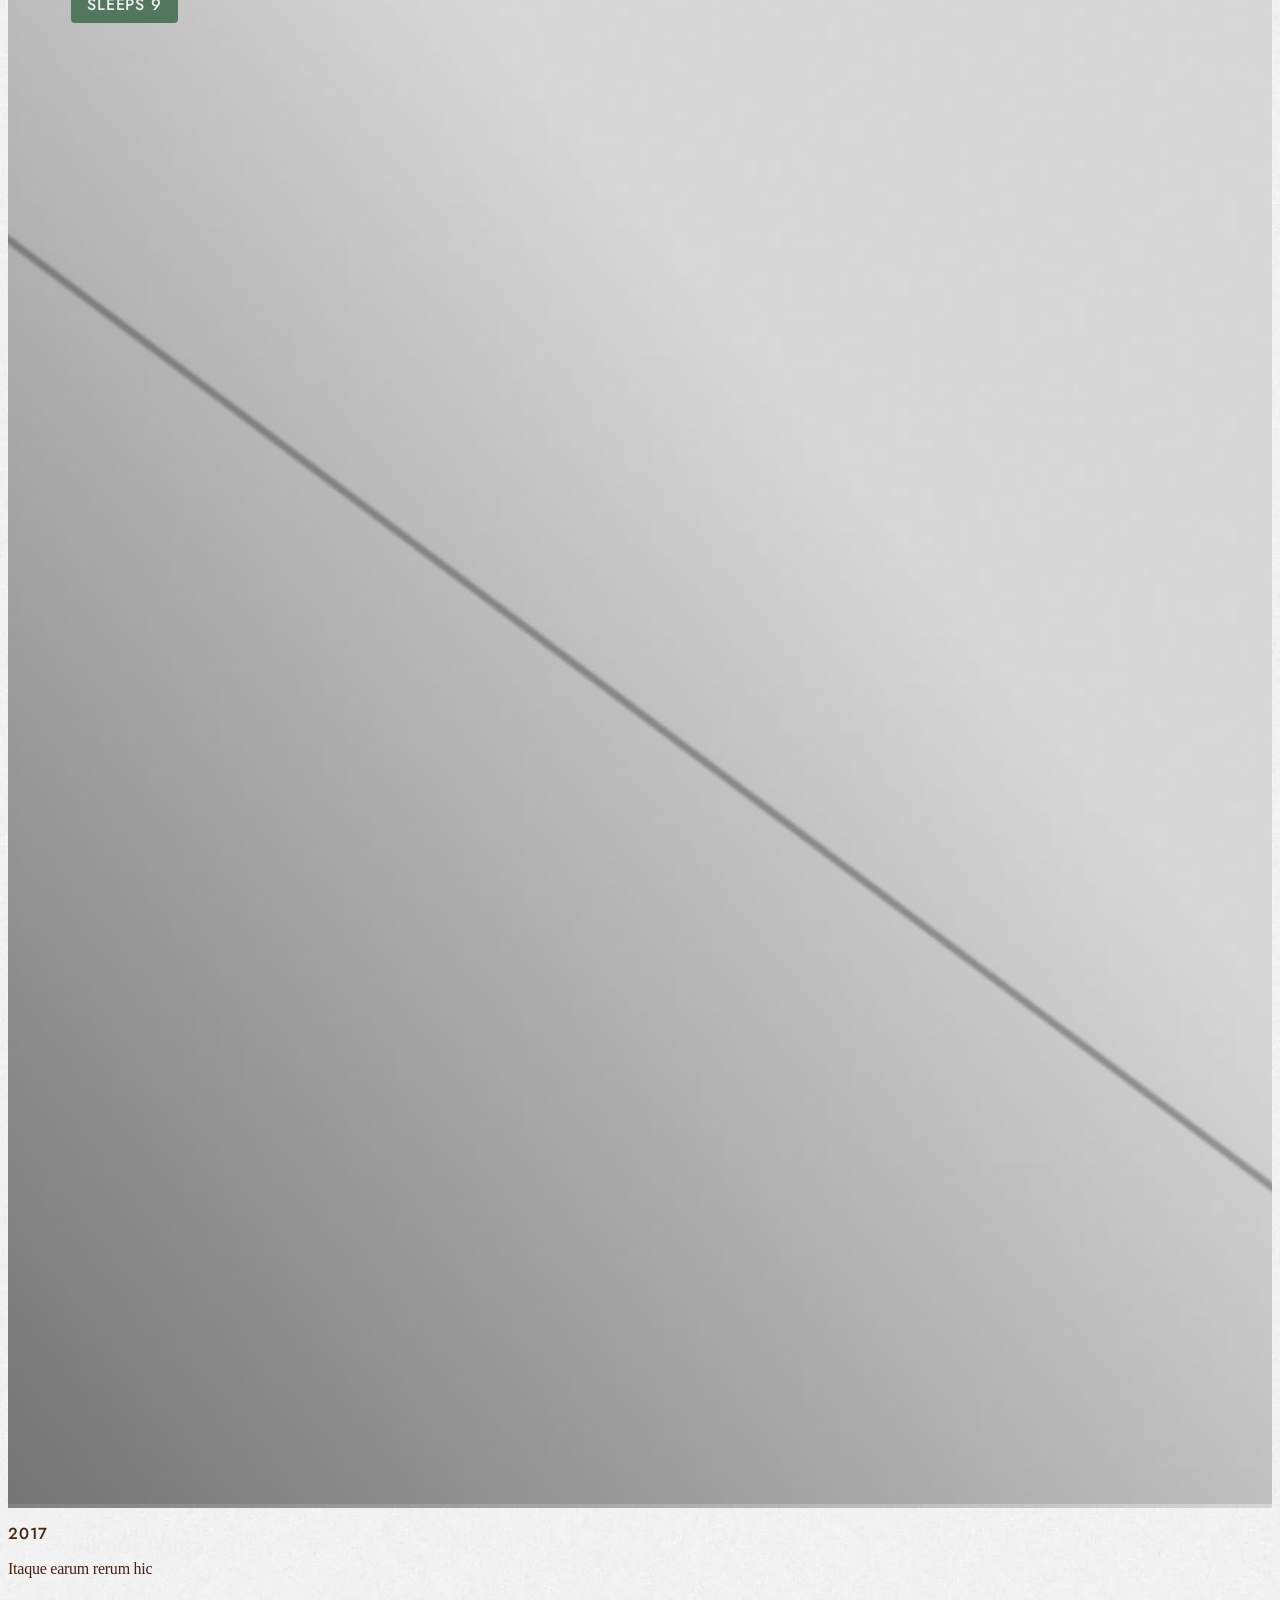
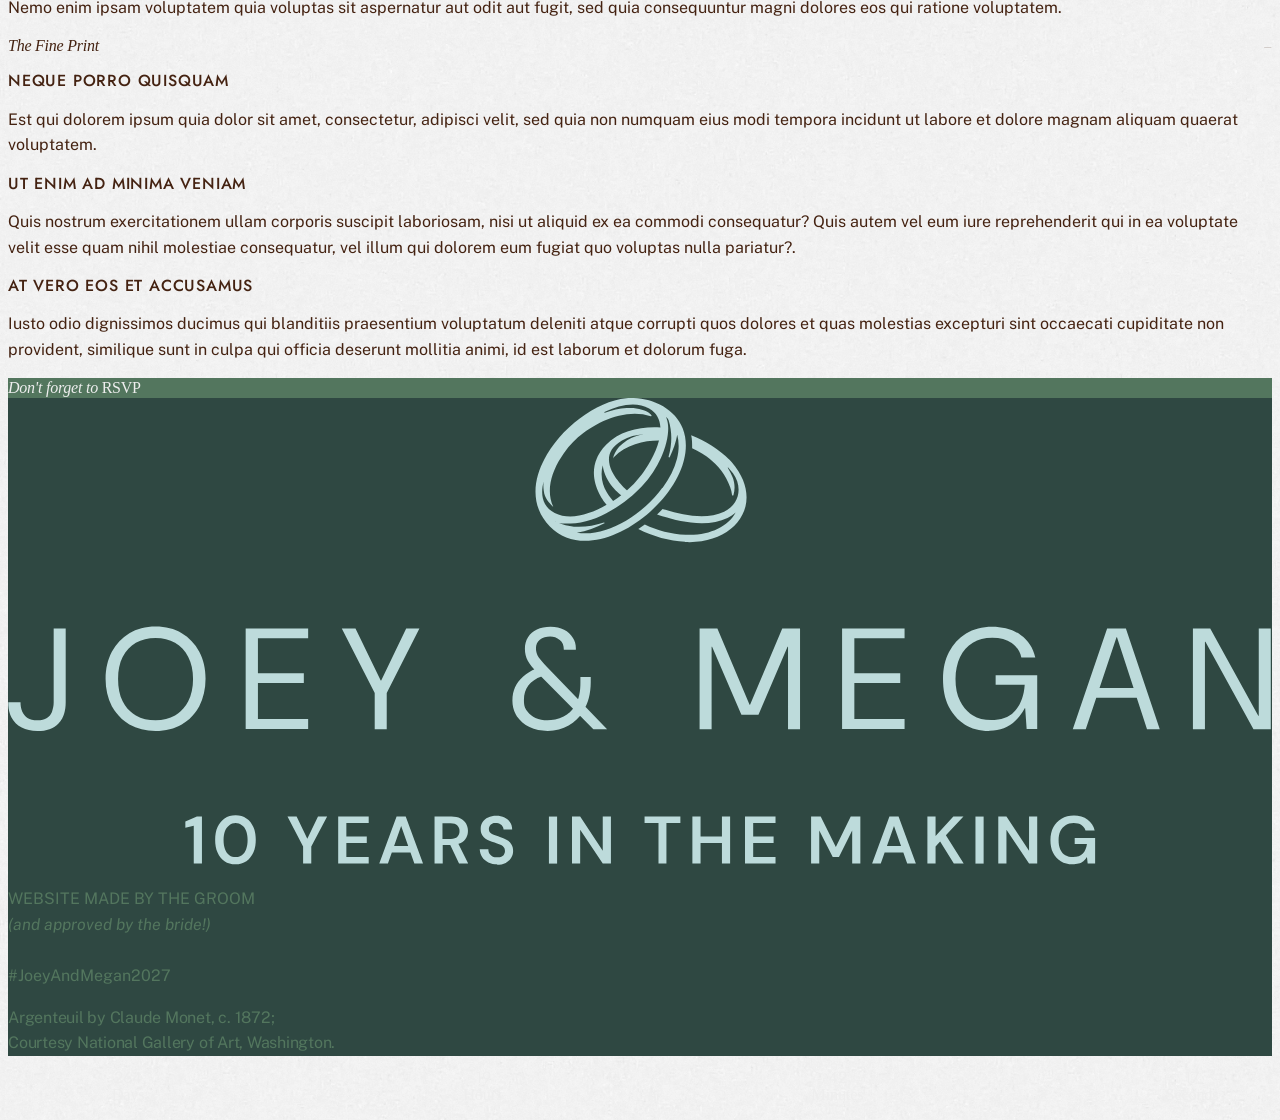
==== commit 7a623f88: "Updated typography scale" ====
--- a/components.html
+++ b/components.html
@@ -23,7 +23,7 @@
       <header id="main-nav" class>
         <div class="site-header">
           <input id="site-menu" type="checkbox">
-          <label for="site-menu" class="site-header-btn"><i class="ph-light ph-list" style="font-size: var(--font-size-24);"></i><span class="site-header-btn-text"> Menu</span><span class="site-header-btn-exit"><i class="ph-light ph-x" style="font-size: var(--font-size-24);"></i></span></label>
+          <label for="site-menu" class="site-header-btn"><i class="ph-light ph-list" style="font-size: var(--pt-great-primer);"></i><span class="site-header-btn-text"> Menu</span><span class="site-header-btn-exit"><i class="ph-light ph-x" style="font-size: var(--pt-great-primer);"></i></span></label>
           <a href="index.html" class="nav-logo" tabindex="-1">
             <img src="./assets/logos/JM_Monogram_Eggshell.svg" alt="Joey and Megan wedding monogram mark" loading="lazy">
           </a>
--- a/styles/theme.css
+++ b/styles/theme.css
@@ -1,8 +1,10 @@
 @import url('https://fonts.googleapis.com/css2?family=Jost:ital,wght@0,100..900;1,100..900&family=Public+Sans:ital,wght@0,100..900;1,100..900&display=swap');
 
 :root {
-    --content-max-width: 960px;
-    --content-narrow-width: 540px;
+
+    --content-max-width: 64rem;
+    --content-narrow-width: 32rem;
+
 
     --color-eggshell: #eeeeee;
     --color-sunflower: #F5A73D;
@@ -25,16 +27,20 @@
     --font-larken: "Larken", "Times", serif;
     --font-public-sans: "Public Sans", "Helvetica", "Arial", sans-serif;
 
-    --font-size-12: calc(var(--base-value) * 0.75);
-    --font-size-14: calc(var(--base-value) * 0.875);
-    --font-size-16: var(--base-value);
-    --font-size-20: calc(var(--base-value) * 1.25);
-    --font-size-24: calc(var(--base-value) * 1.5);
-    --font-size-32: calc(var(--base-value) * 2);
-    --font-size-48: calc(var(--base-value) * 3);
-    --font-size-64: calc(var(--base-value) * 4);
-    --font-size-96: calc(var(--base-value) * 6);
-    --font-size-144: calc(var(--base-value) * 9);
+    --pt-bourgeois: calc(var(--base-value) * 0.75);
+    --pt-long-primer: calc(var(--base-value) * 0.833);
+    --pt-small-pica: calc(var(--base-value) * 0.917);
+    --pt-pica: var(--base-value);
+    --pt-english: calc(var(--base-value) * 1.167);
+    --pt-great-primer: calc(var(--base-value) * 1.5);
+    --pt-paragon: calc(var(--base-value) * 1.667);
+    --pt-double-pica: calc(var(--base-value) * 2);
+    --pt-double-english: calc(var(--base-value) * 2.333);
+    --pt-double-great-primer: calc(var(--base-value) * 3);
+    --pt-canon: calc(var(--base-value) * 4);
+    --pt-double-canon: calc(var(--base-value) * 4.666);
+    --pt-inch: calc(var(--base-value) * 6);
+    --pt-eight-pica: calc(var(--base-value) * 8);
 
     --line-height-80: 80%;
     --line-height-120: 120%;
@@ -44,11 +50,12 @@
     --letter-spacing-normal: 0;
     --letter-spacing-tight: -0.015em;
     --letter-spacing-tighter: -0.03em;
+
+    font-size: var(--base-value);
 }
 body {
     background: top left / 66% repeat url(../assets/bg-texture-eggshell.jpg), var(--color-eggshell);
     color: var(--color-coffee);
-    font-size: var(--font-size-16);
 }
 hr {
     margin: var(--spacing-200) auto;
@@ -73,7 +80,7 @@
     font-family: var(--font-jost);
     line-height: var(--line-height-120);
     letter-spacing: var(--letter-spacing-loose);
-    font-size: var(--font-size-14);
+    font-size: var(--pt-long-primer);
     text-transform: uppercase;
     font-weight: 500;
     text-decoration: underline;
@@ -92,20 +99,26 @@
     font-weight: 300;
 }
 h3 {
-    font-size: var(--font-size-32);
+    font-size: var(--pt-double-pica);
     padding-bottom: var(--spacing-200);
+
+    @media ( min-width: 64rem ) {
+        font-size: var(--pt-double-english);
+    }
 }
 h2 {
-    font-size: calc(var(--font-size-32));
+    font-size: calc(var(--pt-double-english));
     padding-bottom: var(--spacing-200);
+
     @media ( min-width: 64rem ) {
-        font-size: var(--font-size-48);
+        font-size: var(--pt-double-great-primer);
     }
 }
 h1 {
-    font-size: var(--font-size-48);
+    font-size: var(--pt-double-great-primer);
+
     @media ( min-width: 64rem ) {
-        font-size: var(--font-size-64);
+        font-size: var(--pt-canon);
     }
 }
 /* 
@@ -128,7 +141,7 @@
  */
 .type-label-sm {
     font-family: var(--font-jost);
-    font-size: var(--font-size-12);
+    font-size: var(--pt-bourgeois);
     line-height: var(--line-height-120);
     letter-spacing: var(--letter-spacing-loose);
     text-transform: uppercase;
@@ -136,74 +149,74 @@
 }
 .type-label {
     font-family: var(--font-jost);
-    font-size: var(--font-size-14);
+    font-size: var(--pt-long-primer);
     line-height: var(--line-height-120);
     letter-spacing: var(--letter-spacing-loose);
     text-transform: uppercase;
     font-weight: 500;
 }
 .type-label + h3, .type-label + h2, .type-label + h1 {
-    margin-top: var(--font-size-32);
+    margin-top: var(--pt-double-english);
 }
 .type-body-sm {
     font-family: var(--font-public-sans);
-    font-size: var(--font-size-14);
+    font-size: var(--pt-small-pica);
     letter-spacing: var(--letter-spacing-tight);
 }
 .type-body {
     font-family: var(--font-public-sans);
-    font-size: var(--font-size-16);
+    font-size: var(--pt-pica);
     letter-spacing: normal;
     font-weight: 400;
 }
 .type-title-sm {
     font-family: var(--font-jost);
-    font-size: var(--font-size-20);
+    font-size: var(--pt-great-primer);
     line-height: var(--line-height-120);
     letter-spacing: var(--letter-spacing-loose);
 }
 .type-title {
     font-family: var(--font-jost);
-    font-size: var(--font-size-24);
+    font-size: var(--pt-paragon);
     line-height: var(--line-height-120);
     letter-spacing: var(--letter-spacing-loose);
     text-transform: uppercase;
     font-weight: 400;
 }
 .type-heading-sm {
-    font-size: var(--font-size-24);
+    font-size: var(--pt-double-pica);
     line-height: var(--line-height-120);
 
     @media ( min-width: 64rem ) {
-        font-size: var(--font-size-32);
+        font-size: var(--pt-double-english);
     }
 }
 .type-heading {
-    font-size: var(--font-size-32);
+    font-size: var(--pt-double-english);
     line-height: var(--line-height-120);
 
     @media ( min-width: 64rem ) {
-        font-size: var(--font-size-48);
+        font-size: var(--pt-double-great-primer);
     }
 }
 .type-display-sm {
-    font-size: var(--font-size-64);
+    font-size: var(--pt-double-canon);
     line-height: var(--line-height-80);
 }
 .type-display {
-    font-size: var(--font-size-64);
+    font-size: var(--pt-double-canon);
     line-height: var(--line-height-80);
 
     @media ( min-width: 64rem ) {
-        font-size: var(--font-size-96);
+        font-size: var(--pt-inch);
     }
 }
 .type-display-lg {
-    font-size: var(--font-size-96);
+    font-size: var(--pt-inch);
     line-height: var(--line-height-80);
 
     @media ( min-width: 64rem ) {
-        font-size: var(--font-size-144);
+        font-size: var(--pt-eight-pica);
     }
 }
 /* 
@@ -343,6 +356,8 @@
     flex-direction: column;
     position: relative;
     justify-content: center;
+}
+.block.hero[data-layout="normal"] {
     min-height: 100vmin;
     width: 100%;
 
@@ -350,25 +365,26 @@
         min-height: unset;
         height: 100vmin;
     }
+}
+.block.hero[data-layout="home"] {
+    min-height: 100vh;
+    min-height: 100svh;
+}
+.block.hero[data-layout="text-only"] {
+    min-height: unset;
+    margin-top: var(--spacing-500);
+    padding: var(--spacing-500) 0;
+    background: unset;
+    color: var(--color-coffee);
 }
 .block.hero > .container {
     text-align: center;
     align-items: center;
 }
-.block.hero[data-layout="home"] {
-    min-height: 100vh;
-    min-height: 100svh;
-}
 @media (min-width: 48rem) /* Tablet 768 */ {
     .block.hero #splash {
         --grid-column-start: 3;
     }
-}
-.block.hero[data-layout="text-only"] {
-    padding-top: var(--spacing-500);
-    padding-bottom: unset;
-    background: unset;
-    color: var(--color-coffee);
 }
 .block.hero[data-layout="text-only"] .scroll, .block.hero[data-layout="text-only"] img, .block.hero[data-layout="text-only"] video {
     display: none !important;
@@ -473,31 +489,31 @@
     height: 100%;
 }
 .block.feature[data-details-position="tl"]:has(.details):before {
-    background: linear-gradient(to bottom, var(--color-black-overlay-20), transparent 50%);
-
-    @media ( min-width: 48rem ) {
-        background: linear-gradient(to right bottom, var(--color-black-overlay-20), transparent 50%);
+    background: linear-gradient(to bottom, var(--color-black-overlay-50), transparent 50%);
+
+    @media ( min-width: 48rem ) {
+        background: linear-gradient(to right bottom, var(--color-black-overlay-30), transparent 50%);
     }
 }
 .block.feature[data-details-position="tr"]:has(.details):before {
-    background: linear-gradient(to bottom, var(--color-black-overlay-20), transparent 50%);
-
-    @media ( min-width: 48rem ) {
-        background: linear-gradient(to left bottom, var(--color-black-overlay-20), transparent 50%);
+    background: linear-gradient(to bottom, var(--color-black-overlay-50), transparent 50%);
+
+    @media ( min-width: 48rem ) {
+        background: linear-gradient(to left bottom, var(--color-black-overlay-30), transparent 50%);
     }
 }
 .block.feature[data-details-position="bl"]:has(.details):before {
-    background: linear-gradient(to top, var(--color-black-overlay-20), transparent 50%);
-
-    @media ( min-width: 48rem ) {
-        background: linear-gradient(to right top, var(--color-black-overlay-20), transparent 50%);
+    background: linear-gradient(to top, var(--color-black-overlay-50), transparent 50%);
+
+    @media ( min-width: 48rem ) {
+        background: linear-gradient(to right top, var(--color-black-overlay-30), transparent 50%);
     }
 }
 .block.feature[data-details-position="br"]:has(.details):before {
-    background: linear-gradient(to top, var(--color-black-overlay-20), transparent 50%);
-
-    @media ( min-width: 48rem ) {
-        background: linear-gradient(to left top, var(--color-black-overlay-20), transparent 50%);
+    background: linear-gradient(to top, var(--color-black-overlay-50), transparent 50%);
+
+    @media ( min-width: 48rem ) {
+        background: linear-gradient(to left top, var(--color-black-overlay-30), transparent 50%);
     }
 }
 .block.feature .details {
@@ -572,7 +588,7 @@
     position: absolute;
     right: 2.5%;
     bottom: calc(50% - var(--spacing-100));
-    font-size: var(--font-size-24);
+    font-size: var(--pt-great-primer);
     font-weight: 100;
     transition: all 0.3s ease;
  }
@@ -584,7 +600,7 @@
  }
 .block.manifest[data-layout="normal"] .row .row-title {
     font-family: var(--font-jost);
-    font-size: var(--font-size-14);
+    font-size: var(--pt-long-primer);
     line-height: var(--line-height-120);
     letter-spacing: var(--letter-spacing-loose);
     text-transform: uppercase;
@@ -623,14 +639,14 @@
 .block.manifest[data-layout="display"] .row .row-title {
     font-family: var(--font-jost);
     font-weight: 300;
-    font-size: var(--font-size-96);
+    font-size: var(--pt-inch);
     line-height: var(--line-height-80);
     letter-spacing: var(--letter-spacing-tight);
     text-transform: uppercase;
     font-size-adjust: none;
 
     @media ( min-width: 64rem ) {
-        font-size: var(--font-size-144);
+        font-size: var(--pt-eight-pica);
     }
  }
 .block.manifest[data-layout="display"] .row:hover, .block.manifest[data-layout="normal"] .row:is(a):hover {
@@ -682,6 +698,7 @@
 }
 .block.timeline .row + .row {
     margin-top: var(--spacing-800);
+
     @media ( min-width: 48rem ) {
         margin-top: var(--spacing-800);
     }
@@ -770,7 +787,7 @@
     right: 0;
     bottom: 0;
     font-family: var(--font-jost);
-    font-size: var(--font-size-48);
+    font-size: var(--pt-double-great-primer);
     line-height: 100%;
     font-weight: 100;
     font-style: normal;
@@ -868,10 +885,10 @@
     text-decoration: none !important;
     transition: all ease 0.4s;
 
-    --pre-footer-font-size: var(--font-size-24);
+    --pre-footer-font-size: var(--pt-paragon);
 
     @media ( min-width: 64rem ) {
-        --pre-footer-font-size: var(--font-size-32);
+        --pre-footer-font-size: var(--pt-double-pica);
     }
 }
 .pre-footer > .container {
@@ -884,6 +901,7 @@
     font-size: var(--pre-footer-font-size);
     font-family: var(--font-larken);
     letter-spacing: var(--letter-spacing-tight);
+    line-height: var(--line-height-120);
 }
 .pre-footer .pre-footer-arrow {
     position: relative;
@@ -960,4 +978,4 @@
     padding: 0.5em 1em;
     text-align: center;
     width: fit-content;
-}
+}
--- a/styles/navigation.css
+++ b/styles/navigation.css
@@ -33,11 +33,11 @@
     display: inline-flex;
     align-items: center;
     justify-content: center;
-    gap: calc(var(--font-size-16) * 0.5);
+    gap: calc(var(--pt-pica) * 0.5);
     width: 5rem;
     height: 5rem;
     font-family: var(--font-jost);
-    font-size: var(--font-size-14);
+    font-size: var(--pt-small-pica);
     line-height: var(--line-height-120);
     font-weight: 500;
     letter-spacing: var(--letter-spacing-loose);
@@ -86,7 +86,7 @@
     mix-blend-mode: exclusion;
 }
 .nav-logo > img {
-    height: var(--font-size-48);
+    height: var(--pt-double-great-primer);
     padding: 0;
 }
 /* 
@@ -163,7 +163,7 @@
 }
 .site-menu-nav ul {
     list-style: none;
-    font-size: var(--font-size-24);
+    font-size: var(--pt-great-primer);
     text-align: center;
 }
 .site-menu-nav li, .site-menu-nav a {
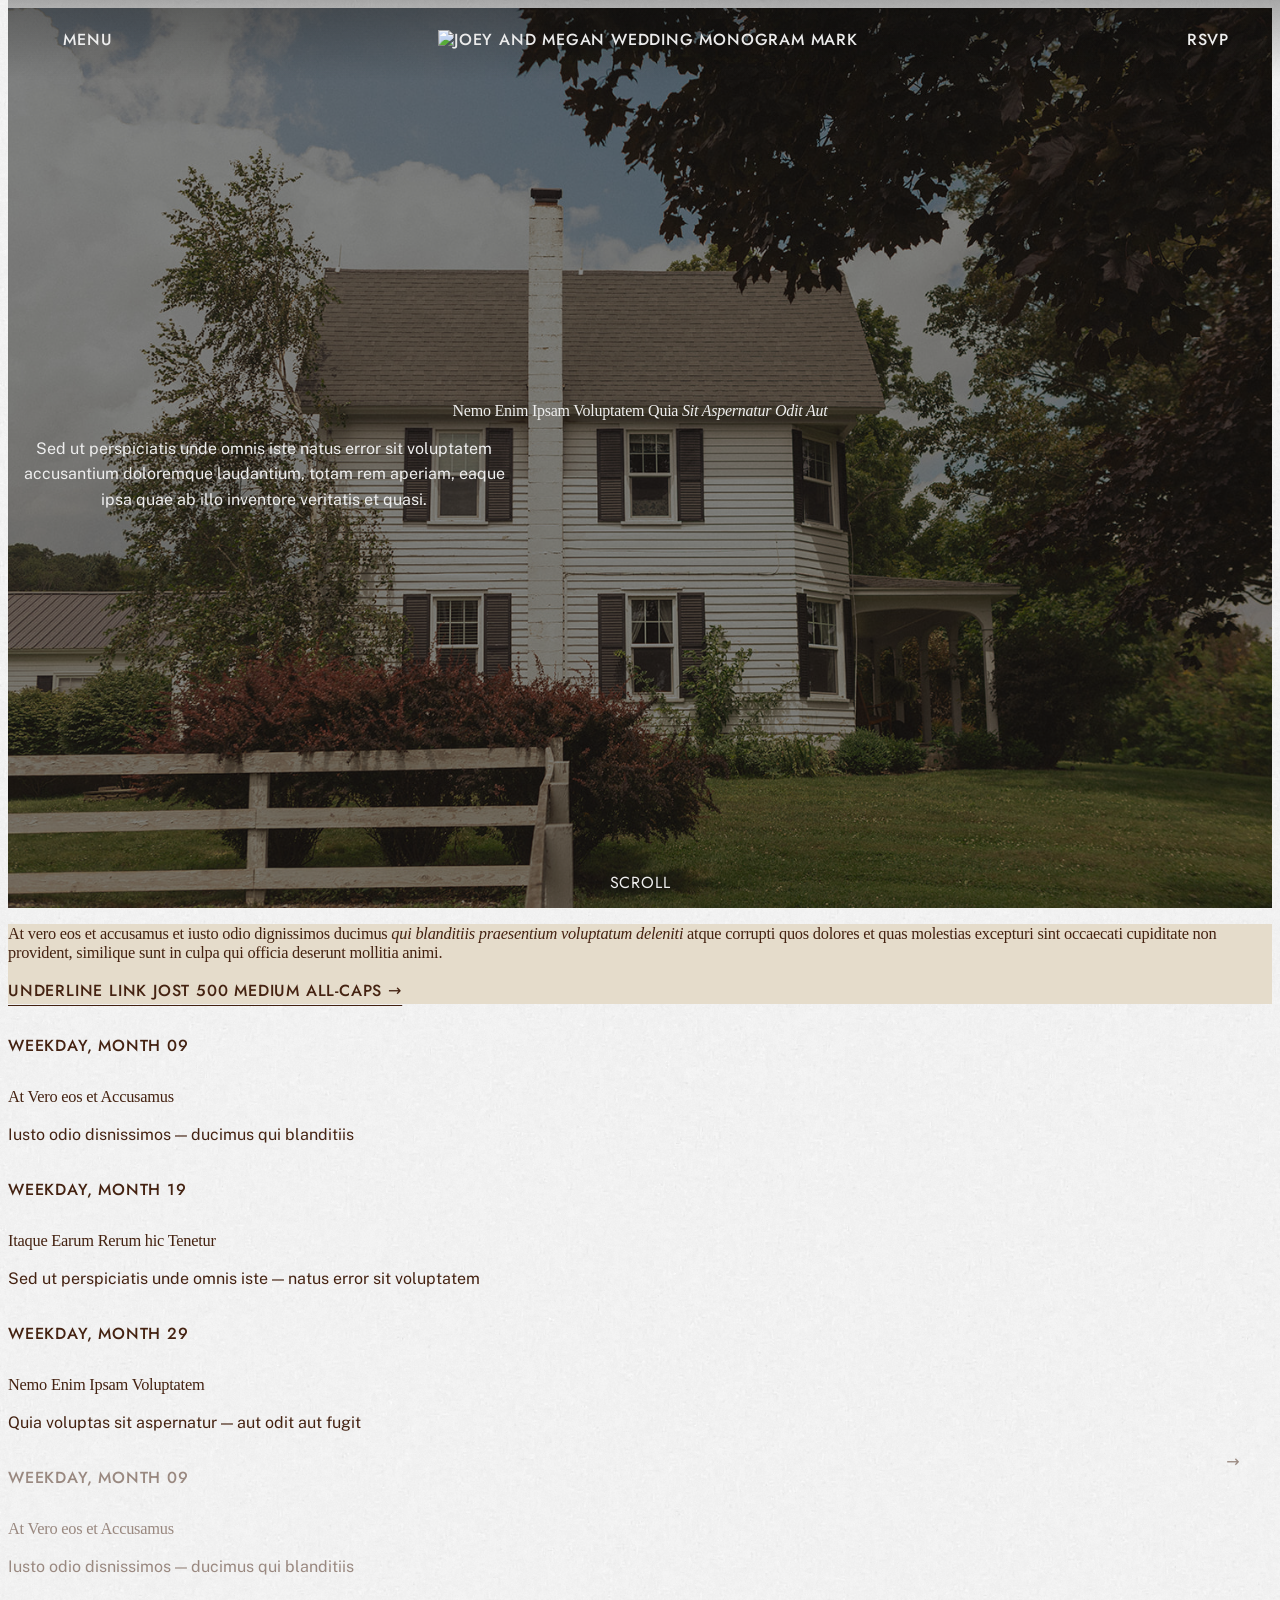
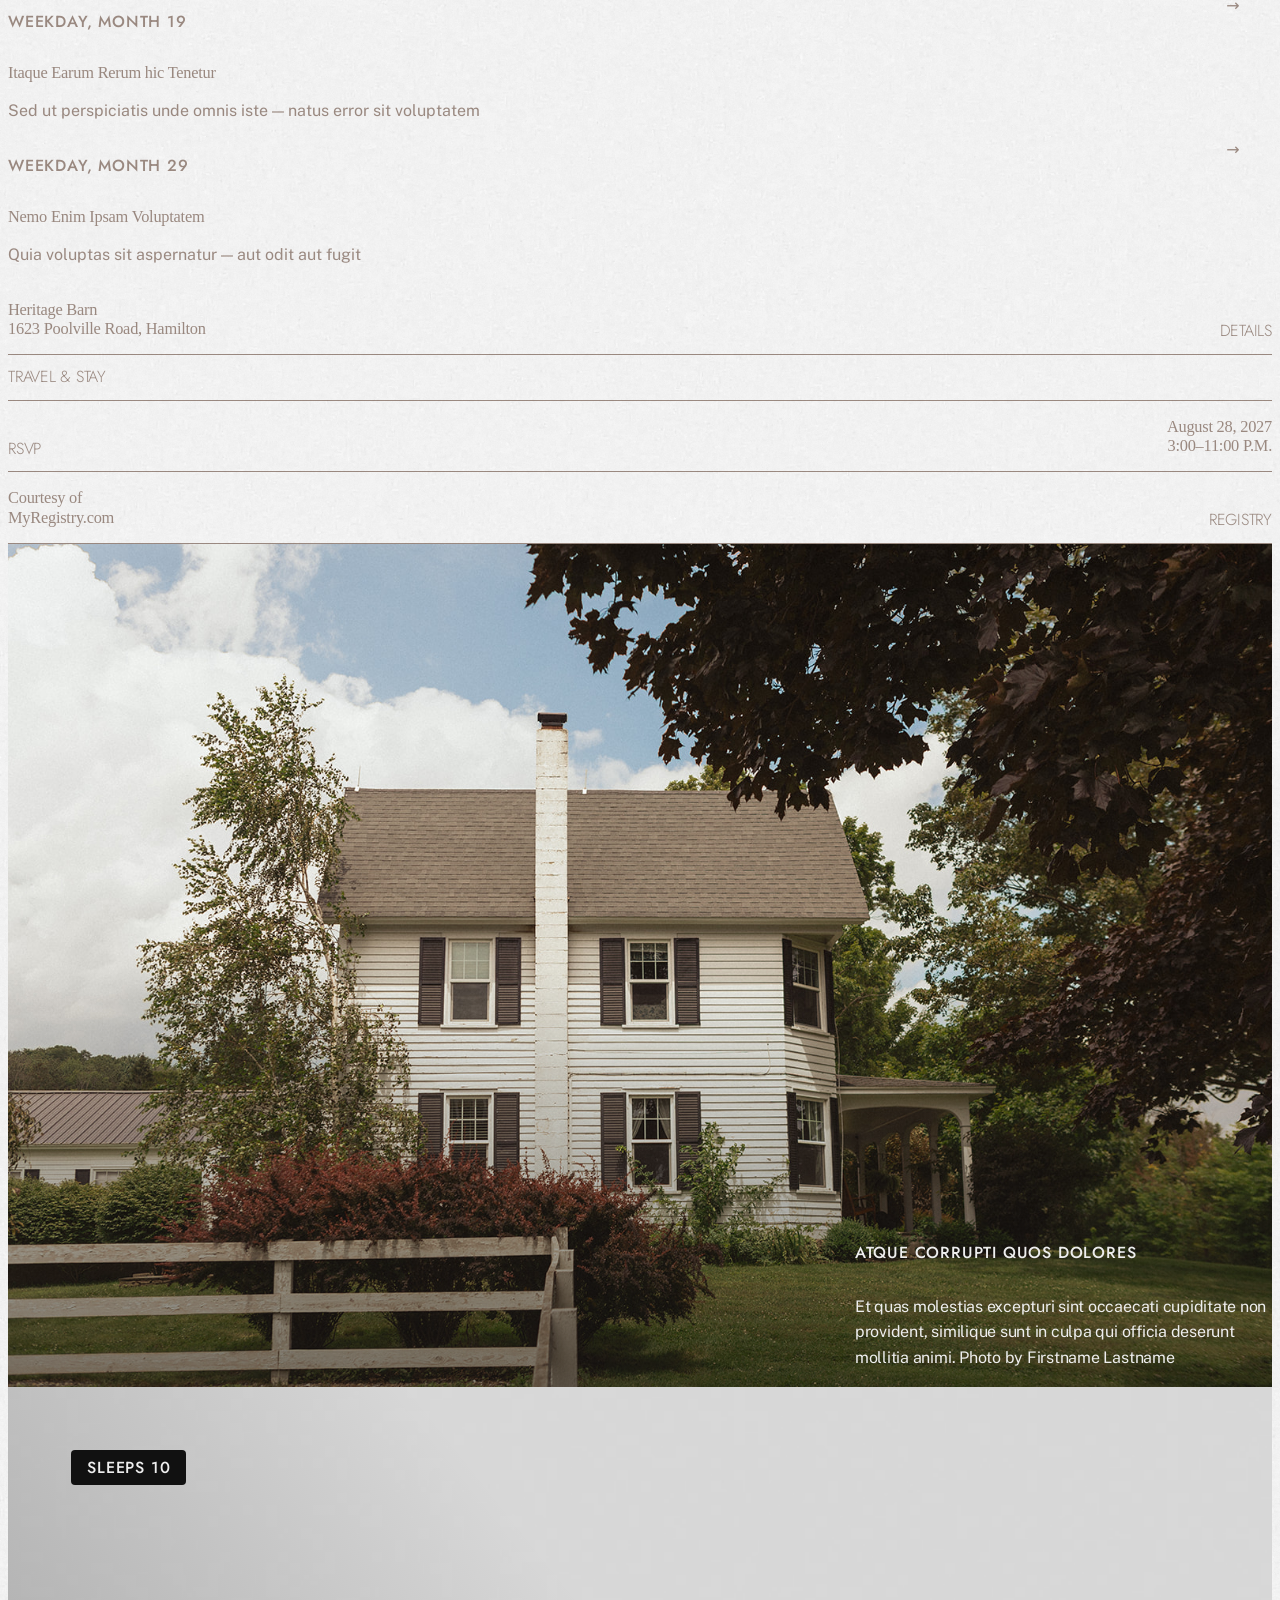
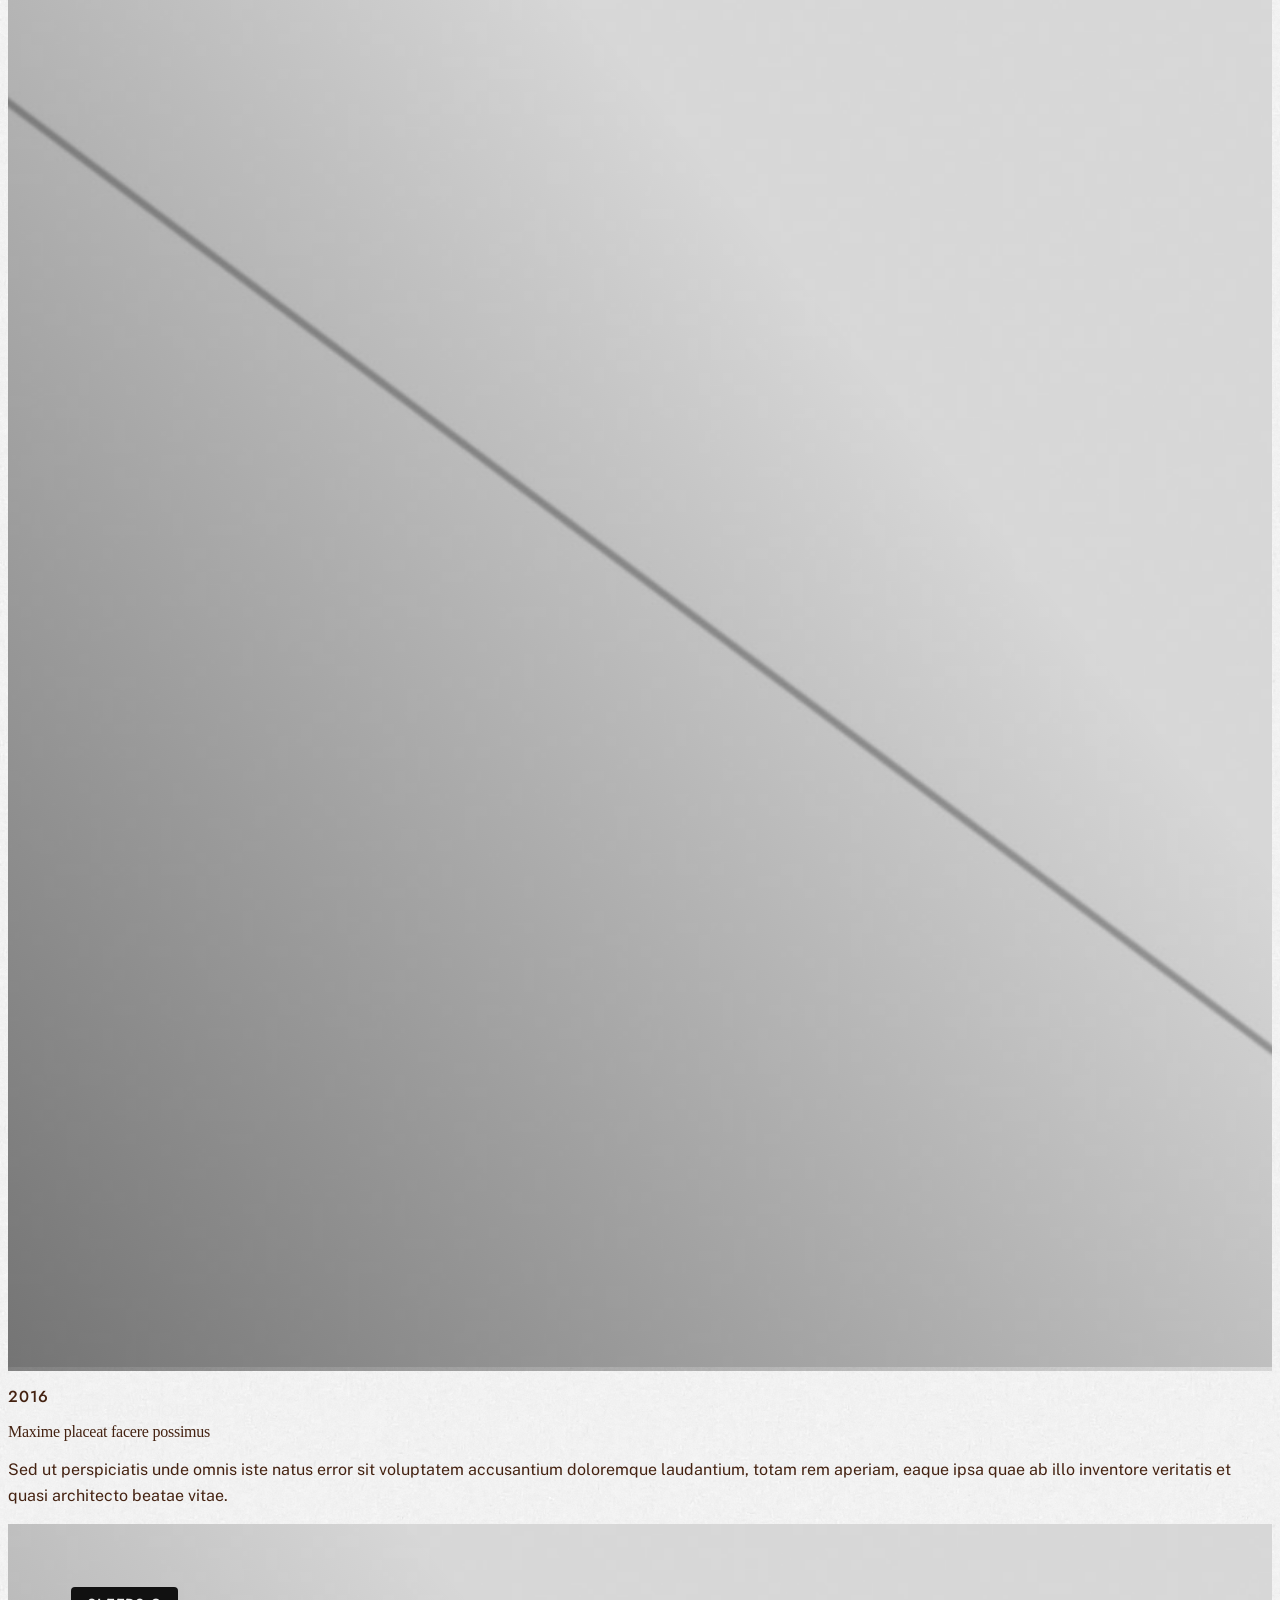
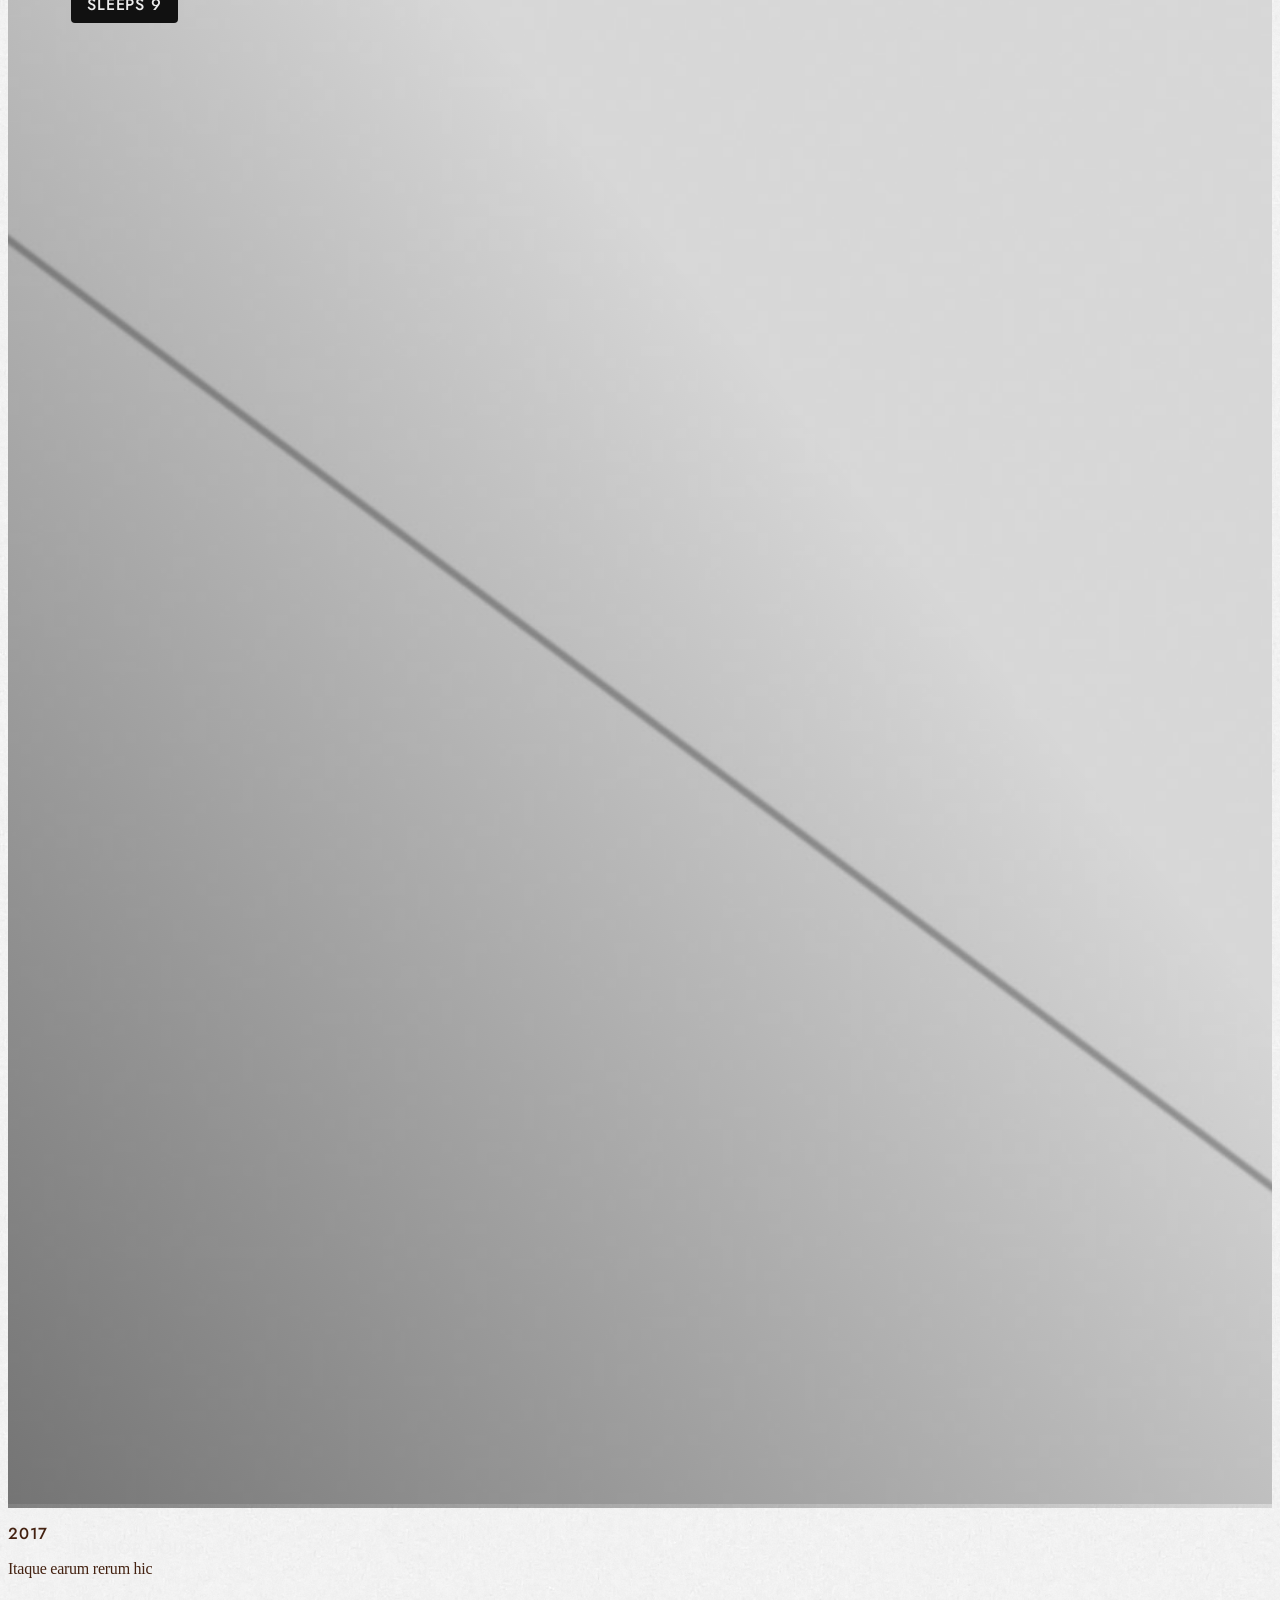
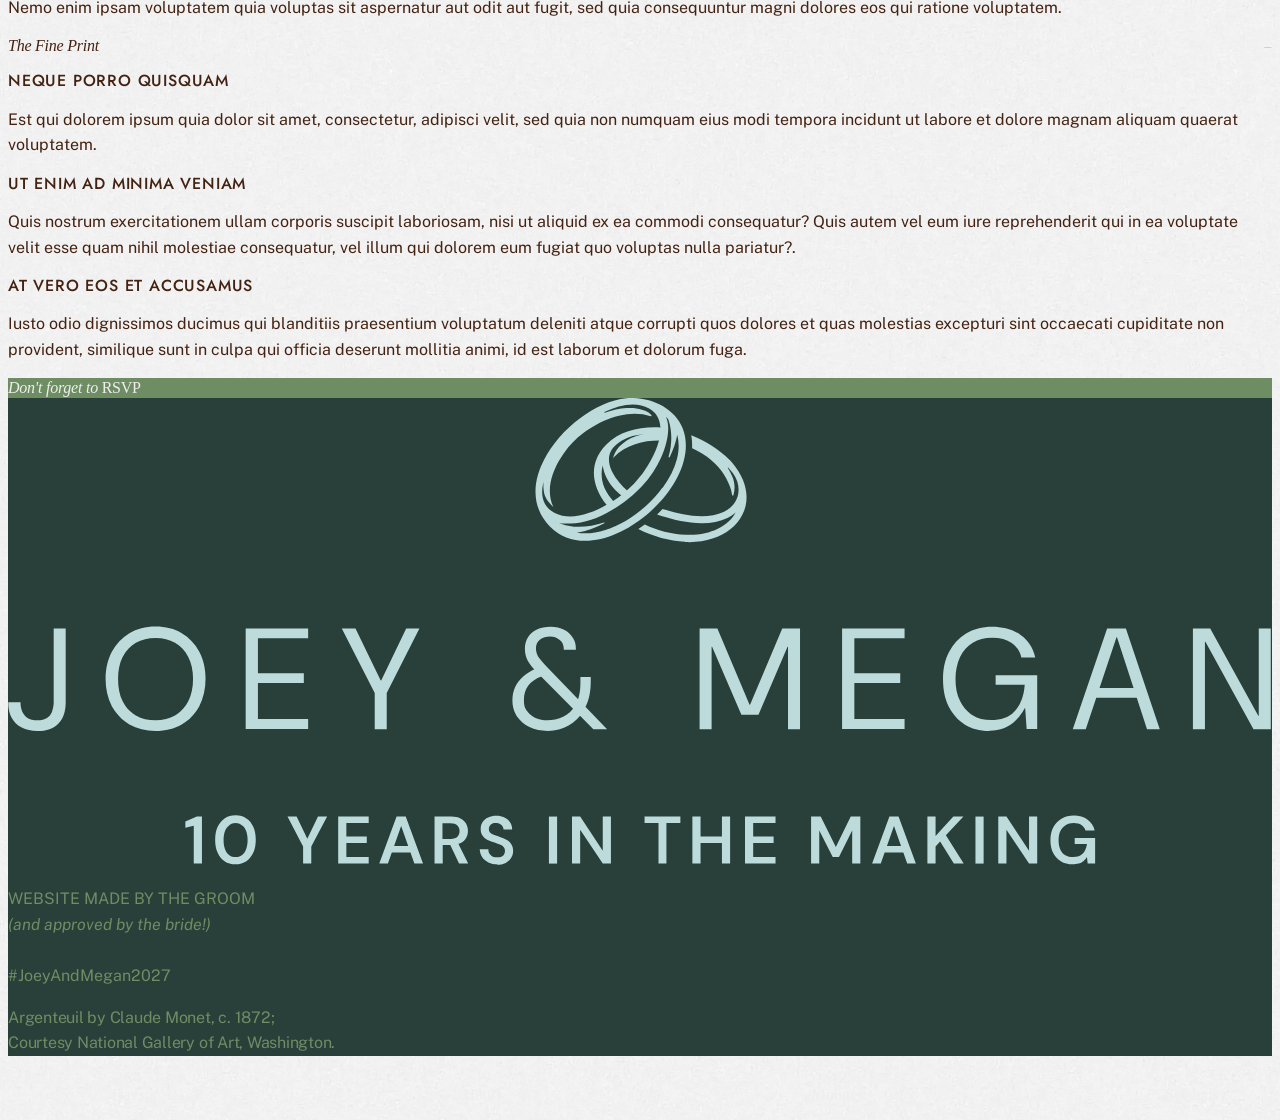
==== commit 6eff5827: "Engagement photos, more color palette tweaks" ====
--- a/components.html
+++ b/components.html
@@ -49,7 +49,7 @@
       </header>
       <section class="block hero overlay-50" data-layout="home">
         <div class="container flex flex-col">
-          <h1>Neque Porro Quisquam est <i>qui Dolorem Ipsum</i></h1>
+          <h1>Nemo Enim Ipsam Voluptatem Quia <i>Sit Aspernatur Odit Aut</i></h1>
           <p class="narrow">Sed ut perspiciatis unde omnis iste natus error sit voluptatem accusantium doloremque laudantium, totam rem aperiam, eaque ipsa quae ab illo inventore veritatis et quasi.</p>
         </div>
         <div class="scroll type-label">
@@ -155,7 +155,7 @@
             <div class="image-feature span-all md-span-6">
               <div class="details">
                 <h2 class="type-title">The Farmhouse</h2>
-                <span class="pill bg-olive type-label-sm">Sleeps 10</span>
+                <span class="pill bg-black type-label-sm">Sleeps 10</span>
               </div>
               <img src="./assets/placeholder-landscape-4-3.jpg" alt="Placeholder image.">
             </div>
@@ -169,7 +169,7 @@
             <div class="image-feature span-all md-span-6">
               <div class="details">
                 <h2 class="type-title">The Hop House</h2>
-                <span class="pill bg-olive type-label-sm">Sleeps 9</span>
+                <span class="pill bg-black type-label-sm">Sleeps 9</span>
               </div>
               <img src="./assets/placeholder-landscape-4-3.jpg" alt="Placeholder image.">
             </div>
--- a/styles/theme.css
+++ b/styles/theme.css
@@ -7,17 +7,17 @@
 
 
     --color-eggshell: #eeeeee;
-    --color-sunflower: #F5A73D;
+    --color-sunflower: #f5a73d;
     --color-vermilion: #e82356;
     --color-foam: #e5dccb;
-    --color-crema: #994400;
+    --color-crema: #b06b43;
     --color-coffee: #442211;
     --color-sage: #bddbdb;
-    --color-olive: #53765e;
-    --color-emerald: #2f4842;
-    --color-lavender: #ccbbdd;
-    --color-amethyst: #685696;
-    --color-grape: #4d3663;
+    --color-olive: #6e8d63;
+    --color-emerald: #293f3a;
+    --color-lavender: #dbcee7;
+    --color-amethyst: #6f6fb8;
+    --color-grape: #362645;
     --color-black: #111111;
     --color-black-overlay-20: rgb(from var(--color-black) r g b / 0.20);
     --color-black-overlay-30: rgb(from var(--color-black) r g b / 0.30);
@@ -53,10 +53,17 @@
 
     font-size: var(--base-value);
 }
+
+::selection {
+    color: var(--color-eggshell);
+    background: var(--color-black);
+}
+
 body {
     background: top left / 66% repeat url(../assets/bg-texture-eggshell.jpg), var(--color-eggshell);
     color: var(--color-coffee);
 }
+
 hr {
     margin: var(--spacing-200) auto;
     border: none;
@@ -64,6 +71,7 @@
     color: inherit;
     opacity: 0.5;
 }
+
 /* 
  * 
  * Typography, starting with base styles.
@@ -73,10 +81,13 @@
     font-family: var(--font-public-sans);
     line-height: var(--line-height-160);
 }
-p + p {
+
+p+p {
     padding-top: var(--spacing-100);
 }
-p a, a {
+
+p a,
+a {
     font-family: var(--font-jost);
     line-height: var(--line-height-120);
     letter-spacing: var(--letter-spacing-loose);
@@ -89,38 +100,46 @@
     color: inherit;
     transition: 0.3s all ease;
 }
+
 a:hover {
     text-decoration-color: transparent;
 }
-h3, h2, h1 {
+
+h3,
+h2,
+h1 {
     font-family: var(--font-larken);
     line-height: var(--line-height-120);
     letter-spacing: var(--letter-spacing-tight);
     font-weight: 300;
 }
+
 h3 {
     font-size: var(--pt-double-pica);
     padding-bottom: var(--spacing-200);
 
-    @media ( min-width: 64rem ) {
+    @media (min-width: 64rem) {
         font-size: var(--pt-double-english);
     }
 }
+
 h2 {
     font-size: calc(var(--pt-double-english));
     padding-bottom: var(--spacing-200);
 
-    @media ( min-width: 64rem ) {
+    @media (min-width: 64rem) {
         font-size: var(--pt-double-great-primer);
     }
 }
+
 h1 {
     font-size: var(--pt-double-great-primer);
 
-    @media ( min-width: 64rem ) {
+    @media (min-width: 64rem) {
         font-size: var(--pt-canon);
     }
 }
+
 /* 
  * 
  * Font declaration utility classes.
@@ -129,11 +148,13 @@
 .font-jost {
     font-family: var(--font-jost);
 }
+
 .font-larken {
     font-family: var(--font-larken);
     letter-spacing: var(--letter-spacing-tight);
     font-size-adjust: 0.47;
 }
+
 /* 
  * 
  * Typography Scale, represented as assignable classes.
@@ -147,6 +168,7 @@
     text-transform: uppercase;
     font-weight: 500;
 }
+
 .type-label {
     font-family: var(--font-jost);
     font-size: var(--pt-long-primer);
@@ -155,26 +177,33 @@
     text-transform: uppercase;
     font-weight: 500;
 }
-.type-label + h3, .type-label + h2, .type-label + h1 {
+
+.type-label+h3,
+.type-label+h2,
+.type-label+h1 {
     margin-top: var(--pt-double-english);
 }
+
 .type-body-sm {
     font-family: var(--font-public-sans);
     font-size: var(--pt-small-pica);
     letter-spacing: var(--letter-spacing-tight);
 }
+
 .type-body {
     font-family: var(--font-public-sans);
     font-size: var(--pt-pica);
     letter-spacing: normal;
     font-weight: 400;
 }
+
 .type-title-sm {
     font-family: var(--font-jost);
     font-size: var(--pt-great-primer);
     line-height: var(--line-height-120);
     letter-spacing: var(--letter-spacing-loose);
 }
+
 .type-title {
     font-family: var(--font-jost);
     font-size: var(--pt-paragon);
@@ -183,42 +212,48 @@
     text-transform: uppercase;
     font-weight: 400;
 }
+
 .type-heading-sm {
     font-size: var(--pt-double-pica);
     line-height: var(--line-height-120);
 
-    @media ( min-width: 64rem ) {
+    @media (min-width: 64rem) {
         font-size: var(--pt-double-english);
     }
 }
+
 .type-heading {
     font-size: var(--pt-double-english);
     line-height: var(--line-height-120);
 
-    @media ( min-width: 64rem ) {
+    @media (min-width: 64rem) {
         font-size: var(--pt-double-great-primer);
     }
 }
+
 .type-display-sm {
     font-size: var(--pt-double-canon);
     line-height: var(--line-height-80);
 }
+
 .type-display {
     font-size: var(--pt-double-canon);
     line-height: var(--line-height-80);
 
-    @media ( min-width: 64rem ) {
+    @media (min-width: 64rem) {
         font-size: var(--pt-inch);
     }
 }
+
 .type-display-lg {
     font-size: var(--pt-inch);
     line-height: var(--line-height-80);
 
-    @media ( min-width: 64rem ) {
+    @media (min-width: 64rem) {
         font-size: var(--pt-eight-pica);
     }
 }
+
 /* 
  *
  *
@@ -226,66 +261,78 @@
  *
  *
  */
-.bg-vermilion, .bg-red {
+.bg-vermilion,
+.bg-red {
     background-color: var(--color-vermilion);
     color: var(--color-black);
 }
-.bg-sunflower, .bg-yellow {
+
+.bg-sunflower,
+.bg-yellow {
     background-color: var(--color-sunflower);
     color: var(--color-black);
 }
 
- .bg-sage {
+.bg-sage {
     background-color: var(--color-sage);
     color: var(--color-emerald);
- }
- .bg-olive {
+}
+
+.bg-olive {
     background-color: var(--color-olive);
     color: var(--color-eggshell);
- }
- .bg-emerald {
+}
+
+.bg-emerald {
     background-color: var(--color-emerald);
     color: var(--color-olive);
- }
-
- .bg-foam {
+}
+
+.bg-foam {
     background-color: var(--color-foam);
     color: var(--color-coffee);
- }
- .bg-crema {
+}
+
+.bg-crema {
     background-color: var(--color-crema);
-    color: var(--color-eggshell);
- }
- .bg-coffee {
+    color: var(--color-black);
+}
+
+.bg-coffee {
     background-color: var(--color-coffee);
     color: var(--color-crema);
- }
-
- .bg-lavender {
+}
+
+.bg-lavender {
     background-color: var(--color-lavender);
     color: var(--color-grape);
- }
- .bg-amethyst {
+}
+
+.bg-amethyst {
     background-color: var(--color-amethyst);
     color: var(--color-eggshell);
- }
- .bg-grape {
+}
+
+.bg-grape {
     background-color: var(--color-grape);
     color: var(--color-amethyst);
- }
-
- .bg-white {
-    background-color: white;
+}
+
+.bg-white {
+    background-color: #ffffff;
     color: var(--color-coffee);
- }
- .bg-eggshell {
+}
+
+.bg-eggshell {
     background-color: var(--color-eggshell);
     color: var(--color-coffee);
- }
- .bg-black {
+}
+
+.bg-black {
     background-color: var(--color-black);
     color: var(--color-eggshell);
- }
+}
+
 /* 
  *
  *
@@ -293,18 +340,21 @@
  *
  *
  */
- .bg-monet-dinner {
+.bg-monet-dinner {
     background: linear-gradient(var(--color-black-overlay-30)), center 25% / cover no-repeat url(../assets/paintings/interior_after_dinner_1983.1.26.jpg);
     color: var(--color-eggshell);
- }
- .bg-monet-argenteuil {
+}
+
+.bg-monet-argenteuil {
     background: linear-gradient(var(--color-black-overlay-30)), center 80% / cover no-repeat url(../assets/paintings/argenteuil_1970.17.42.jpg);
     color: var(--color-eggshell);
- }
- .bg-monet-garden-sunflowers {
+}
+
+.bg-monet-garden-sunflowers {
     background: linear-gradient(var(--color-black-overlay-30)), center 10% / cover no-repeat url(../assets/paintings/the_artist_s_garden_at_vetheuil_1970.17.45.jpg);
     color: var(--color-eggshell);
- }
+}
+
 /* 
  *
  *
@@ -312,7 +362,8 @@
  *
  *
  */
- .wallpaper { /* Contains an image to its container */
+.wallpaper {
+    /* Contains an image to its container */
     position: absolute;
     top: 0;
     left: 0;
@@ -320,30 +371,37 @@
     height: 100%;
     z-index: -100;
     object-fit: cover;
- }
- img.wallpaper, video.wallpaper {
+}
+
+img.wallpaper,
+video.wallpaper {
     padding: 0 !important;
     user-select: none;
- }
- /* Theme-specific utility classes "overlay-*" add semi-transparent black screens. Apply to the parent of a wallpaper. */
+}
+
+/* Theme-specific utility classes "overlay-*" add semi-transparent black screens. Apply to the parent of a wallpaper. */
 .overlay-20 {
     position: relative;
     background: var(--color-black-overlay-20);
     color: var(--color-eggshell);
 }
+
 .overlay-30 {
     position: relative;
     background: var(--color-black-overlay-30);
     color: var(--color-eggshell);
 }
-.overlay-50 { 
+
+.overlay-50 {
     position: relative;
     background: var(--color-black-overlay-50);
     color: var(--color-eggshell);
 }
+
 .overlay-gradient {
-    background: linear-gradient(to right top, rgb(from var(--color-black) r g b / 0.5), transparent 66%);
-}
+    background: linear-gradient(to right top, var(--color-black-overlay-50), transparent 66%);
+}
+
 /* 
  *
  *
@@ -357,19 +415,22 @@
     position: relative;
     justify-content: center;
 }
+
 .block.hero[data-layout="normal"] {
     min-height: 100vmin;
     width: 100%;
 
-    @media ( min-width: 48rem ) {
+    @media (min-width: 48rem) {
         min-height: unset;
         height: 100vmin;
     }
 }
+
 .block.hero[data-layout="home"] {
     min-height: 100vh;
     min-height: 100svh;
 }
+
 .block.hero[data-layout="text-only"] {
     min-height: unset;
     margin-top: var(--spacing-500);
@@ -377,18 +438,26 @@
     background: unset;
     color: var(--color-coffee);
 }
-.block.hero > .container {
+
+.block.hero>.container {
     text-align: center;
     align-items: center;
 }
-@media (min-width: 48rem) /* Tablet 768 */ {
+
+@media (min-width: 48rem)
+/* Tablet 768 */
+    {
     .block.hero #splash {
         --grid-column-start: 3;
     }
 }
-.block.hero[data-layout="text-only"] .scroll, .block.hero[data-layout="text-only"] img, .block.hero[data-layout="text-only"] video {
+
+.block.hero[data-layout="text-only"] .scroll,
+.block.hero[data-layout="text-only"] img,
+.block.hero[data-layout="text-only"] video {
     display: none !important;
 }
+
 .scroll {
     position: absolute;
     bottom: 0;
@@ -397,16 +466,19 @@
     align-items: center;
     width: 100%;
 }
+
 .scroll-text {
     margin-bottom: 1em;
     font-weight: 400;
 }
+
 .scroll-animation {
     position: relative;
     width: 1px;
     background: rgb(from currentColor r g b / 0.33);
     height: clamp(var(--spacing-300), 4vw, var(--spacing-400));
 }
+
 .scroll-animation:after {
     content: "";
     position: absolute;
@@ -417,28 +489,34 @@
     background: currentColor;
     animation: elegant-scroll-prompt 4s cubic-bezier(0.77, 0, 0.175, 1) infinite;
 }
+
 @keyframes elegant-scroll-prompt {
     0% {
         transform: scaleY(0);
         transform-origin: top;
     }
+
     24% {
         transform: scaleY(1);
         transform-origin: top;
     }
+
     25% {
         transform: scaleY(1);
         transform-origin: bottom;
     }
+
     50% {
         transform: scaleY(0);
         transform-origin: bottom;
     }
+
     100% {
         transform: scaleY(0);
         transform-origin: top;
     }
 }
+
 /* 
  *
  *
@@ -446,18 +524,21 @@
  *
  *
  */
- .block.foreword {
+.block.foreword {
     padding-top: var(--spacing-400);
     padding-bottom: var(--spacing-400);
-    @media ( min-width: 64rem ) {
+
+    @media (min-width: 64rem) {
         padding-top: var(--spacing-600);
         padding-bottom: var(--spacing-600);
     }
 }
+
 .block.foreword :last-child {
     margin-top: var(--spacing-400);
     padding: unset;
 }
+
 /* 
  *
  *
@@ -473,49 +554,60 @@
     height: 100%;
     line-height: 0;
 
-    @media ( min-width: 48rem ) /* Tablet 768 */ {
+    @media (min-width: 48rem)
+
+    /* Tablet 768 */
+        {
         aspect-ratio: unset;
     }
 }
-.block.feature img, .block.feature video {
+
+.block.feature img,
+.block.feature video {
     width: 100%;
     height: 100%;
     object-fit: cover;
 }
+
 .block.feature:has(.details):before {
     content: '';
     position: absolute;
     width: 100%;
     height: 100%;
 }
+
 .block.feature[data-details-position="tl"]:has(.details):before {
     background: linear-gradient(to bottom, var(--color-black-overlay-50), transparent 50%);
 
-    @media ( min-width: 48rem ) {
+    @media (min-width: 48rem) {
         background: linear-gradient(to right bottom, var(--color-black-overlay-30), transparent 50%);
     }
 }
+
 .block.feature[data-details-position="tr"]:has(.details):before {
     background: linear-gradient(to bottom, var(--color-black-overlay-50), transparent 50%);
 
-    @media ( min-width: 48rem ) {
+    @media (min-width: 48rem) {
         background: linear-gradient(to left bottom, var(--color-black-overlay-30), transparent 50%);
     }
 }
+
 .block.feature[data-details-position="bl"]:has(.details):before {
     background: linear-gradient(to top, var(--color-black-overlay-50), transparent 50%);
 
-    @media ( min-width: 48rem ) {
+    @media (min-width: 48rem) {
         background: linear-gradient(to right top, var(--color-black-overlay-30), transparent 50%);
     }
 }
+
 .block.feature[data-details-position="br"]:has(.details):before {
     background: linear-gradient(to top, var(--color-black-overlay-50), transparent 50%);
 
-    @media ( min-width: 48rem ) {
+    @media (min-width: 48rem) {
         background: linear-gradient(to left top, var(--color-black-overlay-30), transparent 50%);
     }
 }
+
 .block.feature .details {
     position: absolute;
     display: flex;
@@ -523,26 +615,31 @@
     color: var(--color-eggshell);
     padding: var(--spacing-200);
 
-    @media ( min-width: 48rem ) {
+    @media (min-width: 48rem) {
         max-width: 33%;
     }
 }
+
 .block.feature[data-details-position="tl"] .details {
     top: 0;
     left: 0;
 }
+
 .block.feature[data-details-position="tr"] .details {
     top: 0;
     right: 0;
 }
+
 .block.feature[data-details-position="bl"] .details {
     bottom: 0;
     left: 0;
 }
+
 .block.feature[data-details-position="br"] .details {
     bottom: 0;
     right: 0;
 }
+
 /* 
  *
  *
@@ -550,15 +647,17 @@
  *
  *
  */
-.block.manifest[data-layout="normal"], .block.manifest[data-layout="display"] {
+.block.manifest[data-layout="normal"],
+.block.manifest[data-layout="display"] {
     padding-top: var(--spacing-600);
     padding-bottom: var(--spacing-600);
 
-    @media ( min-width: 48rem ) {
+    @media (min-width: 48rem) {
         padding-top: var(--spacing-800);
         padding-bottom: var(--spacing-800);
     }
- }
+}
+
 .block.manifest[data-layout="normal"] .row {
     display: grid;
     grid-template-columns: repeat(var(--grid-columns), minmax(0, 1fr));
@@ -567,22 +666,26 @@
     text-align: left;
     padding: var(--spacing-200) 0 var(--spacing-100);
     border-bottom: 1px solid rgb(from currentColor r g b / 0.5);
- }
+}
+
 .block.manifest[data-layout="normal"] .row * {
     grid-column-start: var(--grid-column-start);
     grid-column-end: var(--grid-span);
     width: 100%;
- }
+}
+
 .block.manifest[data-layout="normal"] .row:first-child {
     padding-top: var(--spacing-200);
- }
+}
+
 .block.manifest[data-layout="normal"] .row:is(a) {
     position: relative;
     text-decoration: none;
     text-transform: none;
     opacity: 0.50;
     border-color: currentColor;
- }
+}
+
 .block.manifest[data-layout="normal"] .row:is(a):after {
     content: '\2192';
     position: absolute;
@@ -591,13 +694,16 @@
     font-size: var(--pt-great-primer);
     font-weight: 100;
     transition: all 0.3s ease;
- }
- .block.manifest[data-layout="normal"] .row:is(a):hover:after {
+}
+
+.block.manifest[data-layout="normal"] .row:is(a):hover:after {
     right: 1%;
- }
+}
+
 .block.manifest[data-layout="normal"] .row:is(a):first-child {
     padding-top: var(--spacing-200);
- }
+}
+
 .block.manifest[data-layout="normal"] .row .row-title {
     font-family: var(--font-jost);
     font-size: var(--pt-long-primer);
@@ -605,7 +711,8 @@
     letter-spacing: var(--letter-spacing-loose);
     text-transform: uppercase;
     font-weight: 500;
- }
+}
+
 .block.manifest[data-layout="display"] .row {
     display: flex;
     flex-direction: column;
@@ -619,23 +726,26 @@
     text-align: center;
     border-bottom: 1px solid currentColor;
 
-    @media ( min-width: 48rem ) {
+    @media (min-width: 48rem) {
         flex-direction: row;
         justify-content: space-between;
         align-items: end;
         text-align: right;
     }
- }
+}
+
 .block.manifest[data-layout="display"] .row:last-child {
     border-bottom: 1px solid currentColor;
     padding-bottom: var(--spacing-400);
- }
+}
+
 .block.manifest[data-layout="display"] .row[data-direction="reverse"] {
-    @media ( min-width: 48rem ) {
+    @media (min-width: 48rem) {
         text-align: left;
         flex-direction: row-reverse;
     }
- }
+}
+
 .block.manifest[data-layout="display"] .row .row-title {
     font-family: var(--font-jost);
     font-weight: 300;
@@ -645,33 +755,40 @@
     text-transform: uppercase;
     font-size-adjust: none;
 
-    @media ( min-width: 64rem ) {
+    @media (min-width: 64rem) {
         font-size: var(--pt-eight-pica);
     }
- }
-.block.manifest[data-layout="display"] .row:hover, .block.manifest[data-layout="normal"] .row:is(a):hover {
+}
+
+.block.manifest[data-layout="display"] .row:hover,
+.block.manifest[data-layout="normal"] .row:is(a):hover {
     opacity: 1;
- }
+}
+
 .block.manifest[data-layout="display"] .row:hover .row-title {
     font-family: var(--font-larken);
     text-transform: none;
     font-style: italic;
     font-size-adjust: 0.47;
- }
+}
+
 .block.manifest[data-layout="display"] .row .row-details {
     text-transform: none;
     display: none;
 
-    @media (min-width: 48rem ) {
+    @media (min-width: 48rem) {
         display: block;
     }
- }
- .block.manifest[data-layout="display"] .row[data-show-details="false"] .row-details {
+}
+
+.block.manifest[data-layout="display"] .row[data-show-details="false"] .row-details {
     display: none;
- }
- .block.manifest + .block.manifest {
+}
+
+.block.manifest+.block.manifest {
     padding-top: 0;
- }
+}
+
 /* 
  *
  *
@@ -683,46 +800,51 @@
     padding-top: var(--spacing-200);
     padding-bottom: var(--spacing-400);
 
-    @media ( min-width: 48rem ) {
+    @media (min-width: 48rem) {
         padding-top: var(--spacing-600);
         padding-bottom: var(--spacing-600);
     }
 }
+
 .block.timeline .row {
     align-items: center;
     grid-template-areas: "a a a a" ". . . ." "b b b b";
 
-    @media ( min-width: 48rem ) {
+    @media (min-width: 48rem) {
         grid-template-areas: "a a a a a a . b b b b b";
     }
 }
-.block.timeline .row + .row {
+
+.block.timeline .row+.row {
     margin-top: var(--spacing-800);
 
-    @media ( min-width: 48rem ) {
+    @media (min-width: 48rem) {
         margin-top: var(--spacing-800);
     }
 }
+
 .block.timeline .row[data-direction="reverse"] {
     align-items: center;
     grid-template-areas: "a a a a" ". . . ." "b b b b";
 
-    @media ( min-width: 48rem ) {
+    @media (min-width: 48rem) {
         grid-template-areas: "b b b b b . a a a a a a";
     }
 }
+
 .block.timeline .image-feature {
     grid-area: a;
-    
+
     position: relative;
     aspect-ratio: 1/1;
     width: 100%;
     height: 100%;
 
-    @media ( min-width: 48rem ) {
+    @media (min-width: 48rem) {
         aspect-ratio: 4/5;
     }
 }
+
 .block.timeline .image-feature:has(.details):before {
     content: '';
     position: absolute;
@@ -732,11 +854,14 @@
     height: 100%;
     background: linear-gradient(to right top, rgb(from var(--color-black) r g b / 0.5), transparent 66%);
 }
-.block.timeline .image-feature img, .block.timeline .image-feature video {
+
+.block.timeline .image-feature img,
+.block.timeline .image-feature video {
     object-fit: cover;
     width: 100%;
     height: 100%;
 }
+
 .block.timeline .image-feature .details {
     position: absolute;
     display: flex;
@@ -747,12 +872,15 @@
     color: var(--color-eggshell);
     padding: 5%;
 }
+
 .block.timeline .image-feature .details h2 {
     padding: 0;
 }
+
 .block.timeline .prose {
     grid-area: b;
 }
+
 /* 
  *
  *
@@ -764,24 +892,29 @@
     padding-top: var(--spacing-400);
     padding-bottom: var(--spacing-400);
 }
+
 .block.accordion details {
     padding-top: var(--spacing-100);
     padding-bottom: var(--spacing-100);
 }
+
 .block.accordion details:not([open]) {
     border-bottom: 1px solid rgb(from currentColor r g b / 0.5);
 }
-.block.accordion details > summary {
+
+.block.accordion details>summary {
     list-style: none;
     font-family: var(--font-larken);
     letter-spacing: var(--letter-spacing-tight);
     font-style: italic;
     position: relative;
 }
+
 summary::-webkit-details-marker {
     display: none;
 }
-.block.accordion details > summary:after {
+
+.block.accordion details>summary:after {
     content: '\002B';
     position: absolute;
     right: 0;
@@ -792,18 +925,22 @@
     font-weight: 100;
     font-style: normal;
 }
-.block.accordion details[open] > summary:after {
+
+.block.accordion details[open]>summary:after {
     content: '\2212';
 }
+
 .block.accordion .row {
     padding-top: var(--spacing-100);
     padding-bottom: var(--spacing-200);
     border-bottom: 1px solid rgb(from currentColor r g b / 0.5);
 }
+
 .block.accordion .row:first-of-type {
     padding-top: var(--spacing-200);
     border-top: 1px solid rgb(from currentColor r g b / 0.5);
 }
+
 /* 
  *
  *
@@ -815,33 +952,41 @@
     text-align: center;
     padding: var(--spacing-600) 0;
 }
+
 .block.countdown ul {
     display: flex;
     flex-direction: column;
     gap: var(--spacing-300);
     align-items: center;
 }
+
 .block.countdown li {
     display: inline-flex;
     flex-direction: column;
     list-style-type: none;
     width: 10rem;
 }
+
 .block.countdown li span {
     display: block;
     font-weight: 400;
     padding-bottom: var(--spacing-100);
 }
-@media ( min-width: 48rem ) /* Tablet 768 */ {
+
+@media (min-width: 48rem)
+/* Tablet 768 */
+    {
     .block.countdown {
         padding: var(--spacing-800) 0;
     }
+
     .block.countdown ul {
         flex-direction: row;
         gap: unset;
         justify-content: space-between;
     }
 }
+
 /* 
  *
  *
@@ -855,28 +1000,34 @@
 .mini-footer {
     padding: var(--spacing-500) 0 !important;
 }*/
-.block.footer[data-layout="normal"], .block.footer[data-layout="small"] {
+.block.footer[data-layout="normal"],
+.block.footer[data-layout="small"] {
     padding: 0;
- }
+}
+
 .block.footer[data-layout="normal"] .container:not(.pre-footer > .container) {
     margin: 0 auto;
     gap: var(--spacing-600);
     padding-top: var(--spacing-600);
     padding-bottom: var(--spacing-800);
 }
+
 .block.footer[data-layout="small"] .container:not(.pre-footer > .container) {
     margin: 0 auto;
     gap: 0;
     padding-top: var(--spacing-500);
     padding-bottom: var(--spacing-500);
 }
+
 .block.footer[data-layout="small"] .container:not(.pre-footer > .container) *:not(#footer-logo-primary, #footer-logo-secondary) {
     display: none;
 }
+
 .block.footer[data-show-pre-footer="false"] .pre-footer {
     display: none;
     pointer-events: none;
 }
+
 .pre-footer {
     display: block;
     text-transform: unset;
@@ -887,22 +1038,25 @@
 
     --pre-footer-font-size: var(--pt-paragon);
 
-    @media ( min-width: 64rem ) {
+    @media (min-width: 64rem) {
         --pre-footer-font-size: var(--pt-double-pica);
     }
 }
-.pre-footer > .container {
+
+.pre-footer>.container {
     display: flex;
     flex-direction: row;
     justify-content: space-between;
     align-items: center;
 }
+
 .pre-footer-text {
     font-size: var(--pre-footer-font-size);
     font-family: var(--font-larken);
     letter-spacing: var(--letter-spacing-tight);
     line-height: var(--line-height-120);
 }
+
 .pre-footer .pre-footer-arrow {
     position: relative;
     flex-shrink: 0;
@@ -916,23 +1070,29 @@
     border-radius: 50%;
     margin-left: 3rem;
 }
-.pre-footer .pre-footer-arrow > i {
+
+.pre-footer .pre-footer-arrow>i {
     position: absolute;
     font-size: calc(var(--pre-footer-font-size) * 0.66);
     transition: all ease 0.4s;
 }
-.pre-footer .pre-footer-arrow > i:first-child {
+
+.pre-footer .pre-footer-arrow>i:first-child {
     transform: translateX(0);
 }
-.pre-footer .pre-footer-arrow > i:last-child {
+
+.pre-footer .pre-footer-arrow>i:last-child {
     transform: translateX(calc(calc(var(--pre-footer-font-size) * 1.5) * -1));
 }
-.pre-footer:hover .pre-footer-arrow > i:first-child {
+
+.pre-footer:hover .pre-footer-arrow>i:first-child {
     transform: translateX(calc(calc(var(--pre-footer-font-size) * 1.5) * 1));
 }
-.pre-footer:hover .pre-footer-arrow > i:last-child {
+
+.pre-footer:hover .pre-footer-arrow>i:last-child {
     transform: translateX(0);
 }
+
 /* 
  * 
  * 
@@ -943,26 +1103,33 @@
 #footer-logo-primary {
     max-height: var(--spacing-600);
 }
-#footer-logo-secondary, #hub-rings {
+
+#footer-logo-secondary,
+#hub-rings {
     max-width: var(--spacing-600);
 }
+
 #hub-rings {
     opacity: 0.5;
     margin-top: var(--spacing-800);
 }
+
 #handwriting-thanks {
     margin-top: calc(var(--spacing-200) * -1);
     margin-bottom: var(--spacing-200);
 }
+
 #handwriting-hearts {
     max-width: var(--spacing-600);
     margin-top: var(--spacing-200);
     margin-bottom: calc(var(--spacing-200) * -1);
     align-self: center;
 }
+
 #attire-swatches {
     padding-bottom: var(--spacing-200);
 }
+
 /* 
  * 
  * 
@@ -970,9 +1137,13 @@
  * 
  * 
  */
-.narrow /* Constrains a container or element to a smaller maximum size than the content-max-width. */ {
+.narrow
+
+/* Constrains a container or element to a smaller maximum size than the content-max-width. */
+    {
     max-width: var(--content-narrow-width);
 }
+
 .pill {
     border-radius: 0.25em;
     padding: 0.5em 1em;
--- a/styles/navigation.css
+++ b/styles/navigation.css
@@ -108,7 +108,24 @@
 .site-header input[type="checkbox"]:checked ~ .site-header-btn > .site-header-btn-text, .site-header input[type="checkbox"]:checked ~ .site-header-btn > i:first-child {
     display: none;
 }
-.site-header input[type="checkbox"]:checked ~ label {
+.site-header:has(div.bg-vermilion) input[type="checkbox"]:checked ~ label,
+.site-header:has(div.bg-red) input[type="checkbox"]:checked ~ label,
+.site-header:has(div.bg-sunflower) input[type="checkbox"]:checked ~ label,
+.site-header:has(div.bg-yellow) input[type="checkbox"]:checked ~ label,
+.site-header:has(div.bg-sage) input[type="checkbox"]:checked ~ label,
+.site-header:has(div.bg-foam) input[type="checkbox"]:checked ~ label,
+.site-header:has(div.bg-crema) input[type="checkbox"]:checked ~ label,
+.site-header:has(div.bg-lavender) input[type="checkbox"]:checked ~ label,
+.site-header:has(div.bg-eggshell) input[type="checkbox"]:checked ~ label,
+.site-header:has(div.bg-white) input[type="checkbox"]:checked ~ label {
+    color: var(--color-black);
+}
+.site-header:has(div.bg-olive) input[type="checkbox"]:checked ~ label,
+.site-header:has(div.bg-emerald) input[type="checkbox"]:checked ~ label,
+.site-header:has(div.bg-coffee) input[type="checkbox"]:checked ~ label,
+.site-header:has(div.bg-amethyst) input[type="checkbox"]:checked ~ label,
+.site-header:has(div.bg-grape) input[type="checkbox"]:checked ~ label,
+.site-header:has(div.bg-black) input[type="checkbox"]:checked ~ label {
     color: var(--color-eggshell);
 }
 .site-menu {
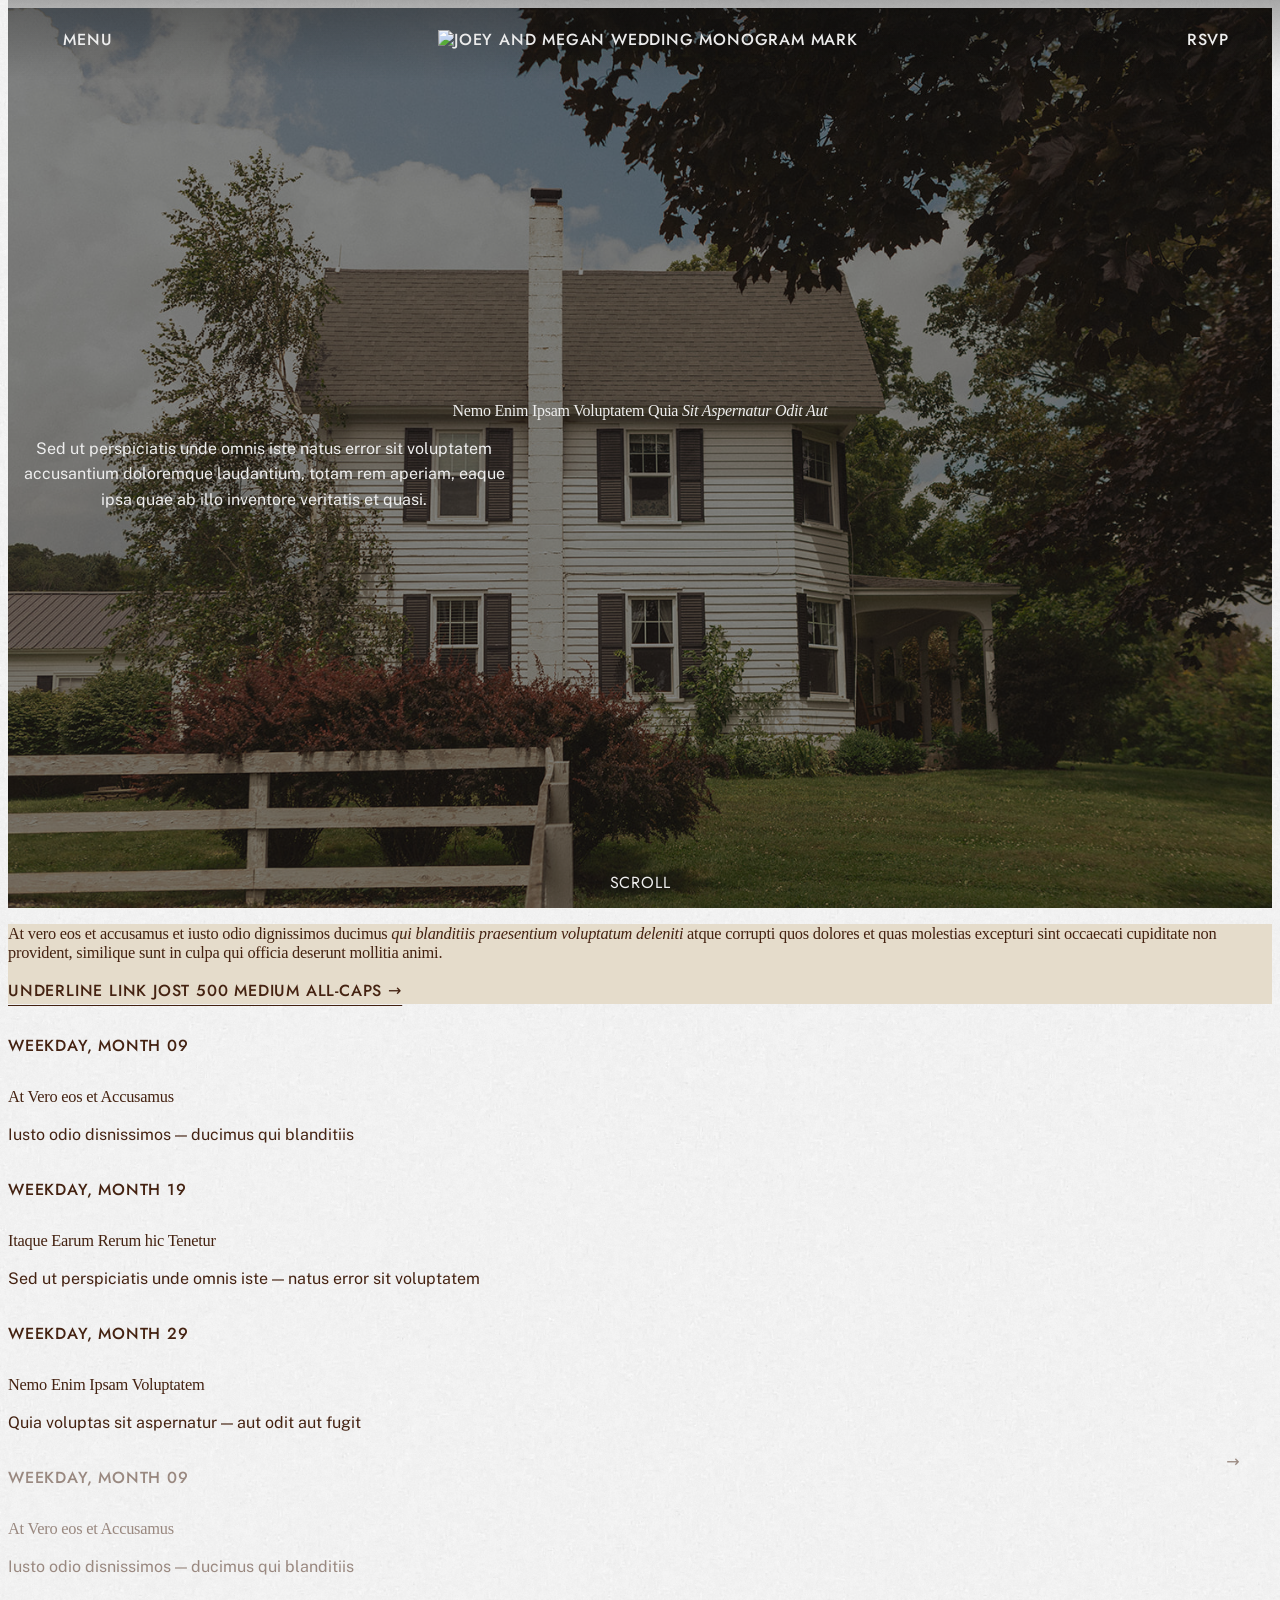
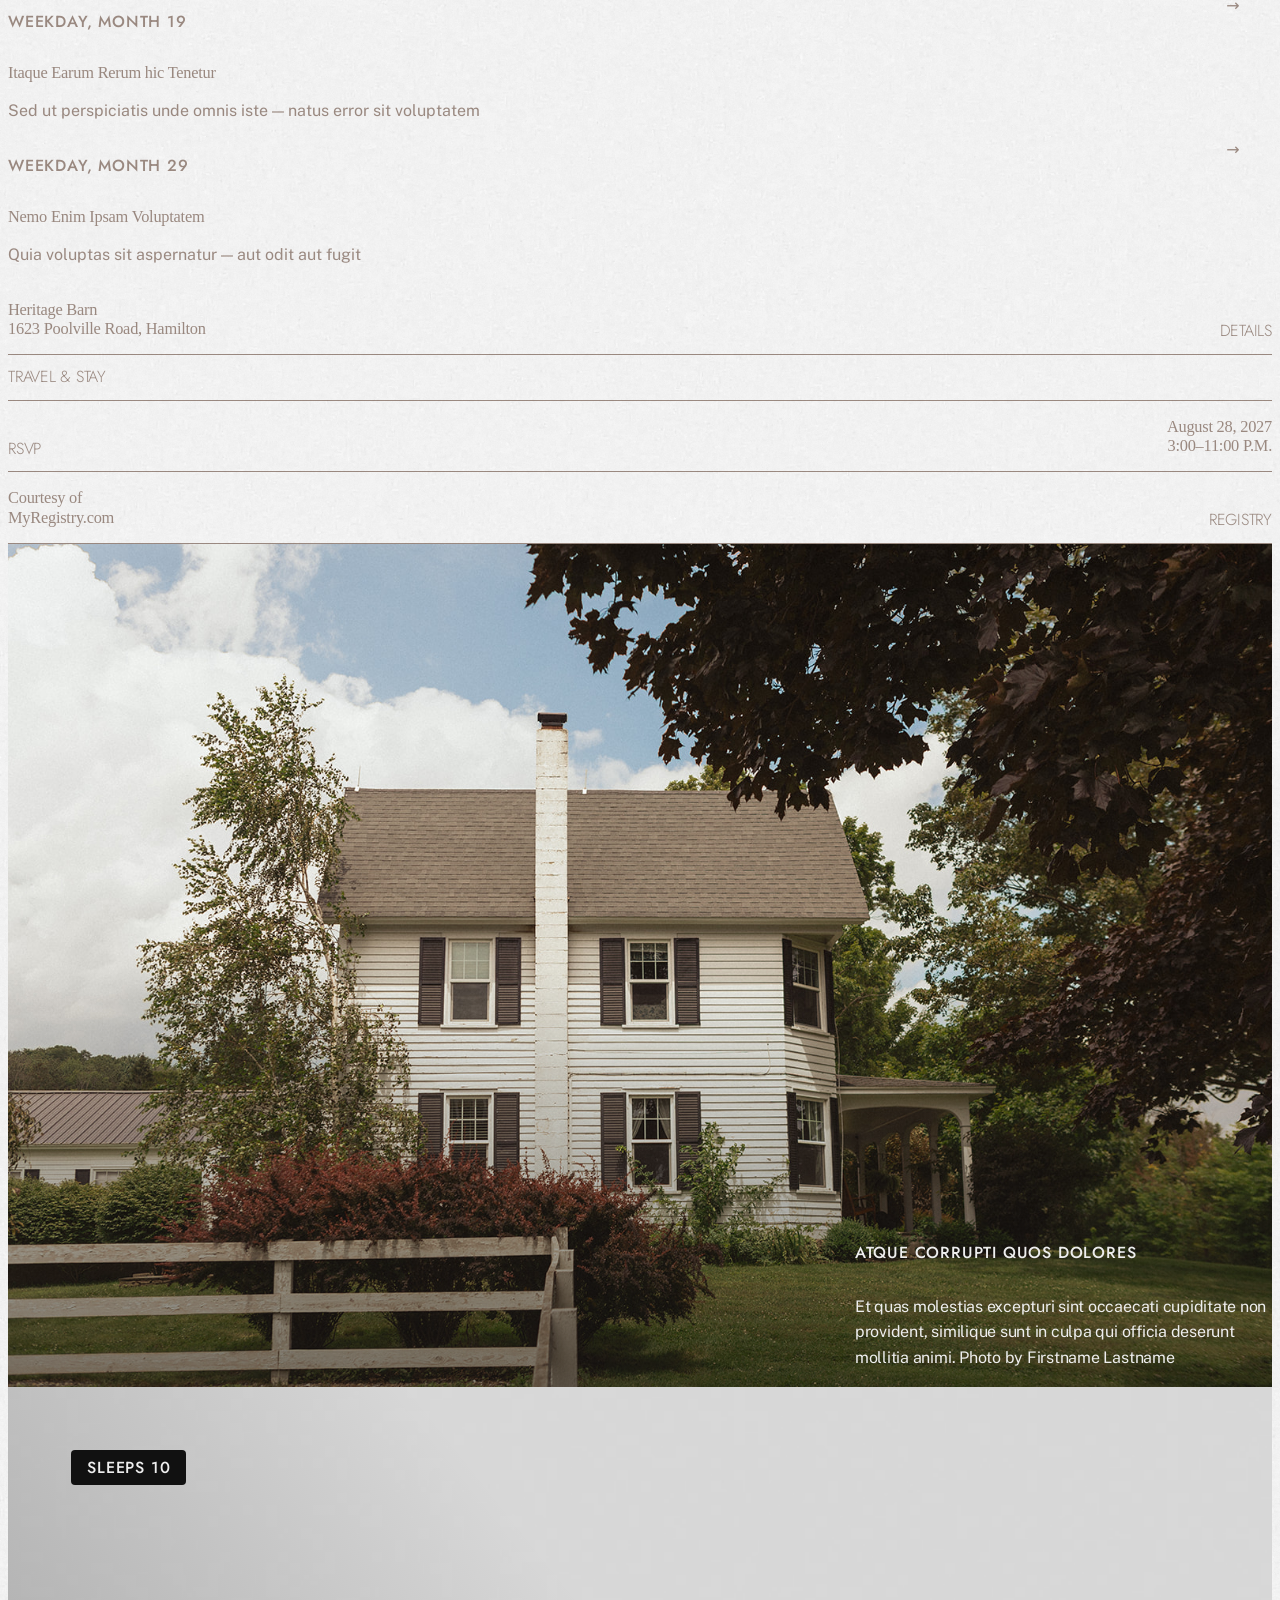
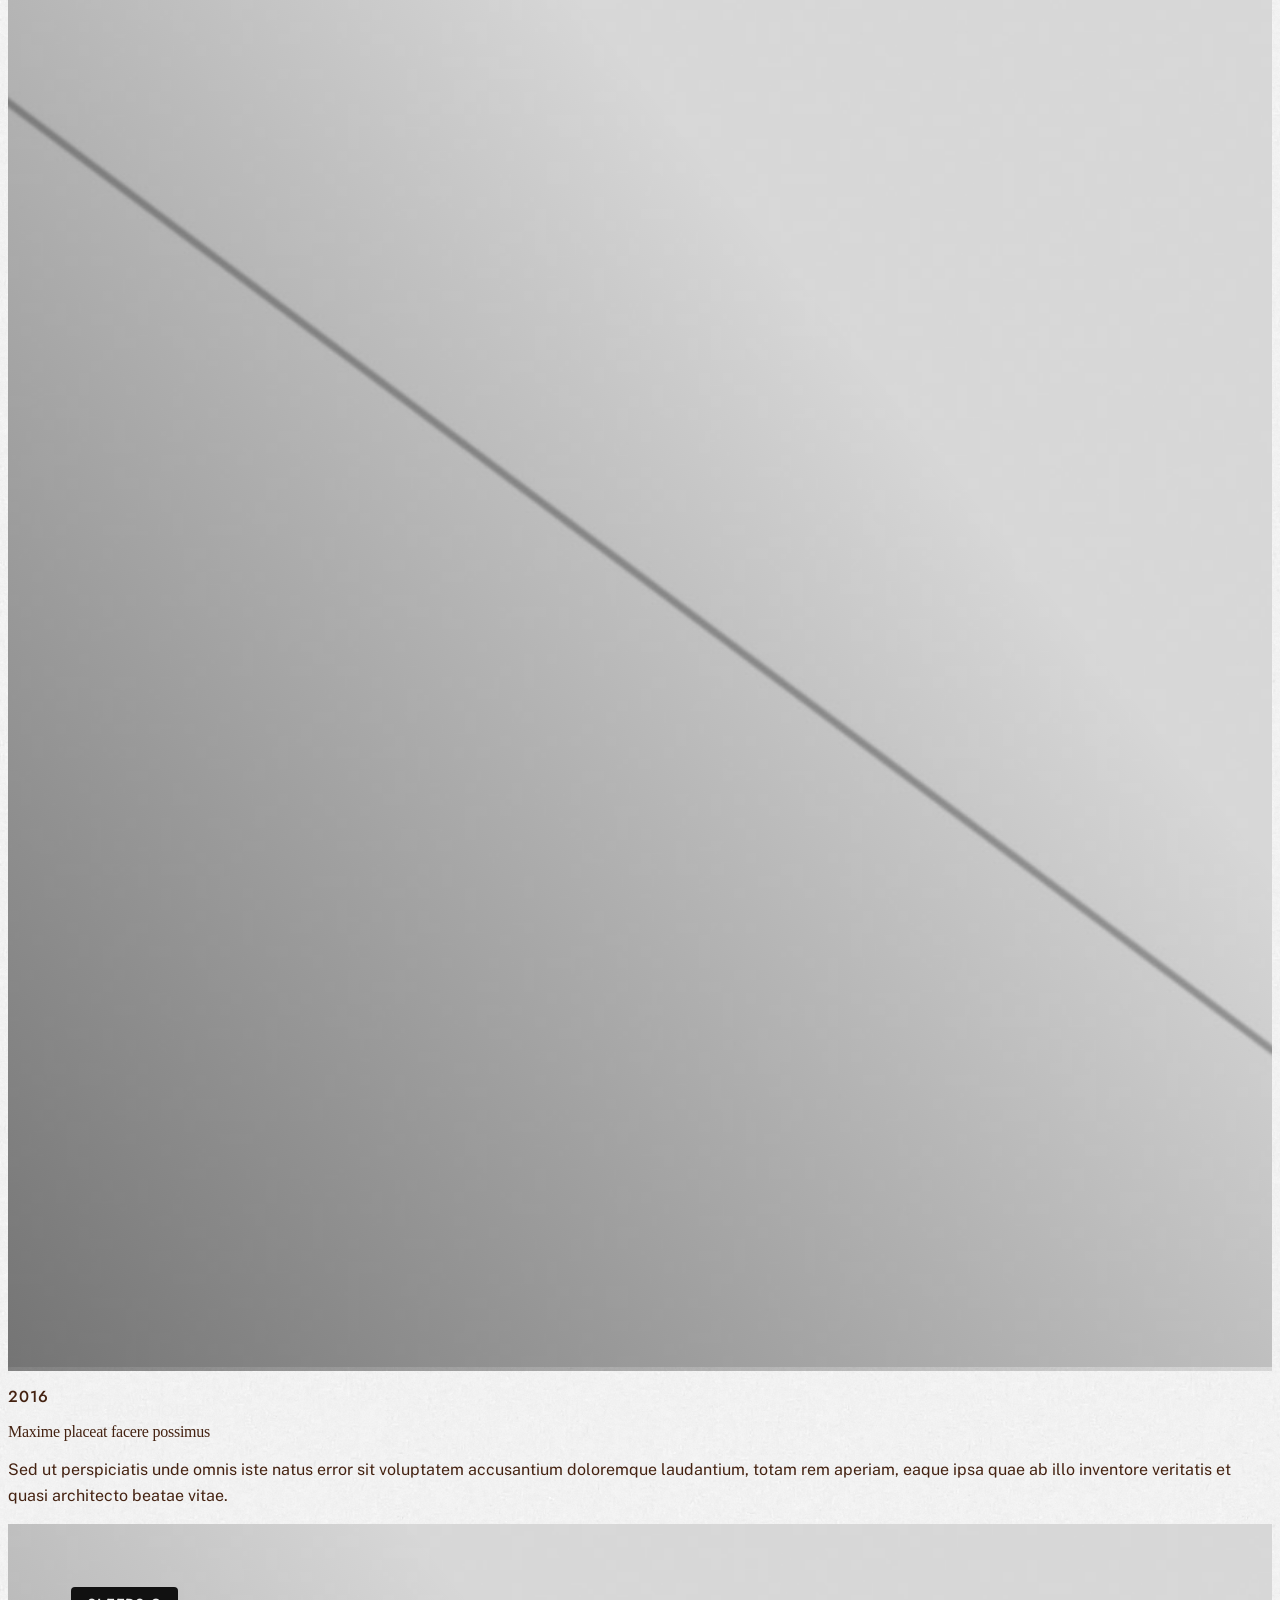
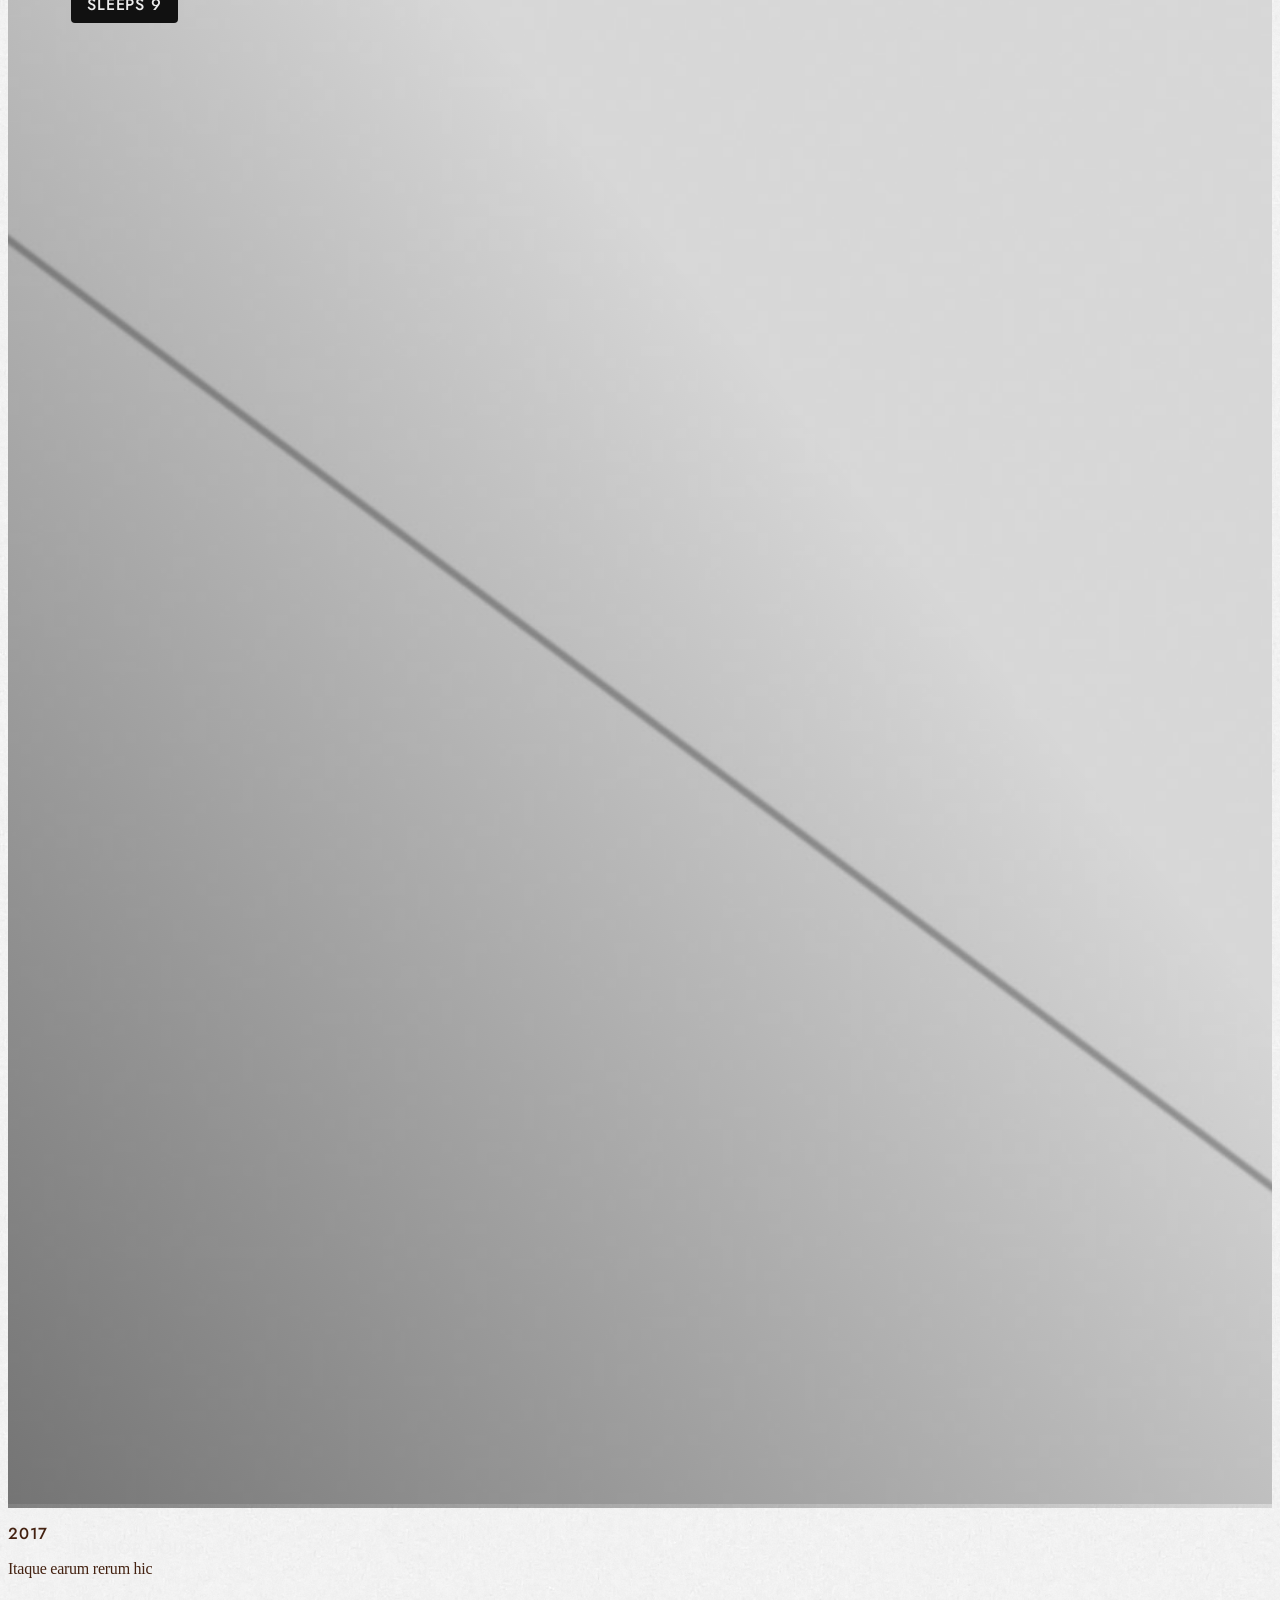
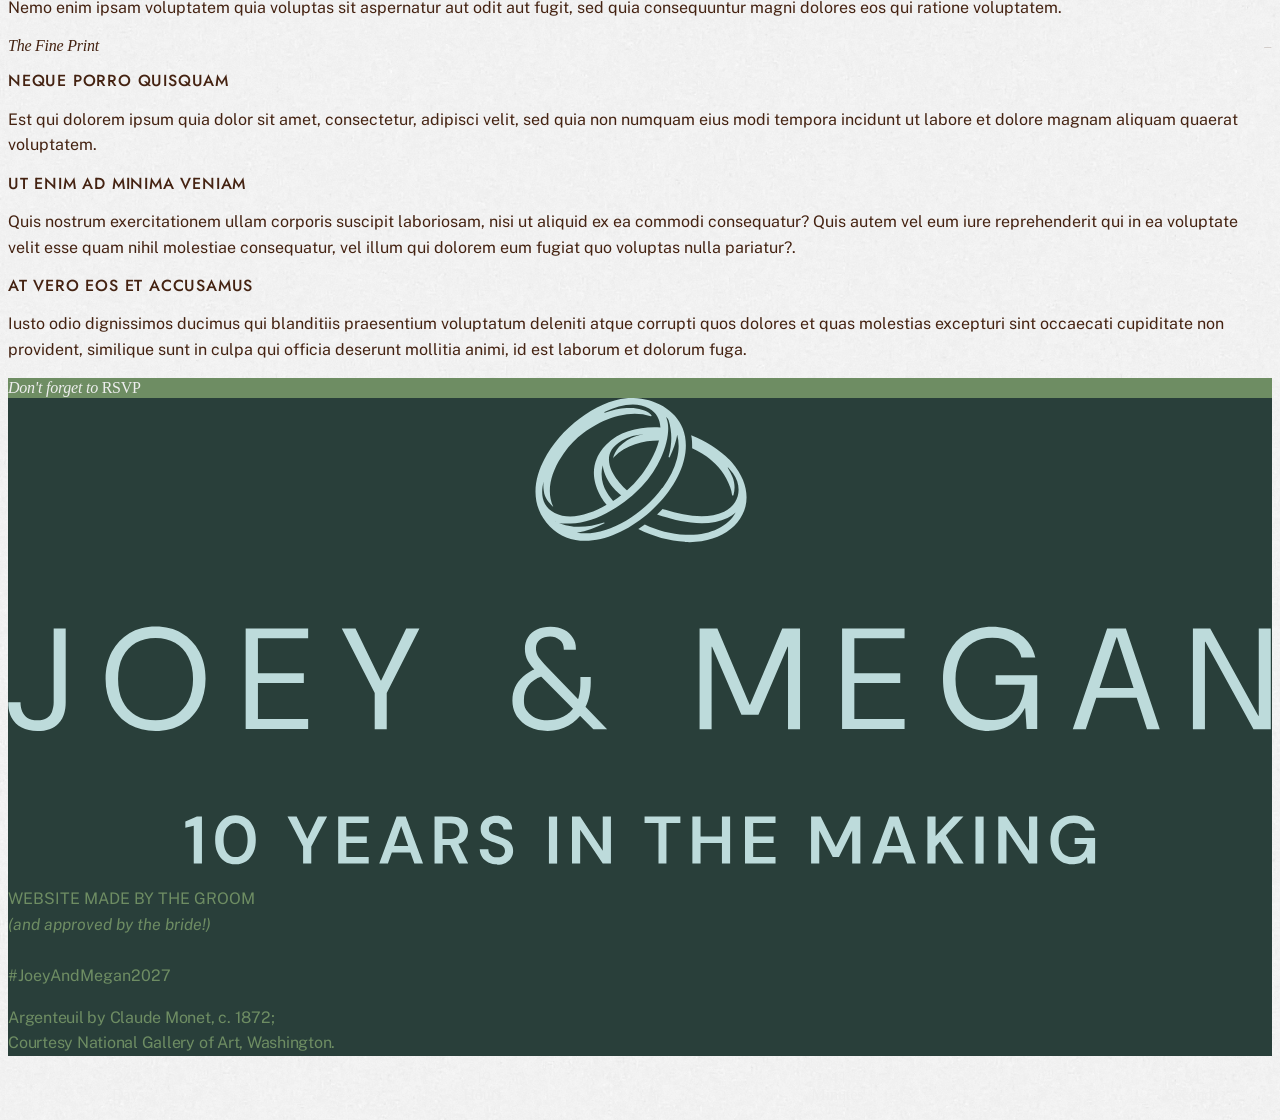
==== commit 8f2c3fed: "Mobile-nav now shows images; other tweaks" ====
--- a/components.html
+++ b/components.html
@@ -28,7 +28,7 @@
             <img src="./assets/logos/JM_Monogram_Eggshell.svg" alt="Joey and Megan wedding monogram mark" loading="lazy">
           </a>
           <a href="#" class="site-header-btn">RSVP</a>
-          <div class="site-menu bg-olive">
+          <div class="site-menu bg-foam">
             <div class="left">
               <nav class="site-menu-nav">
                 <ul>
--- a/styles/theme.css
+++ b/styles/theme.css
@@ -56,7 +56,7 @@
 
 ::selection {
     color: var(--color-eggshell);
-    background: var(--color-black);
+    background: rgb(from var(--color-black) r g b / 0.85);
 }
 
 body {
--- a/styles/navigation.css
+++ b/styles/navigation.css
@@ -1,6 +1,7 @@
 :root {
     --header-background: linear-gradient(rgb(from var(--color-black) r g b / 0.33) 0%, rgb(from var(--color-black) r g b / 0.0) 100%);
 }
+
 /* 
  *
  *
@@ -19,16 +20,20 @@
     transition: all 0.15s ease-out !important;
     box-shadow: 0 1px 0 0 rgb(from currentColor r g b / 0.2);
 }
-header.scrolled, header.inverted {
+
+header.scrolled,
+header.inverted {
     --header-background: var(--color-eggshell);
     color: var(--color-coffee);
 }
+
 header .site-header {
     display: flex;
     justify-content: space-between;
     align-items: center;
     gap: 1rem;
 }
+
 .site-header-btn {
     display: inline-flex;
     align-items: center;
@@ -45,50 +50,66 @@
     text-decoration: none !important;
     transition: background-color ease 0.3s !important;
 }
-.site-header-btn:hover, .site-header-btn:active {
+
+.site-header-btn:hover,
+.site-header-btn:active {
     background-color: rgb(from var(--color-black) r g b / 0.08);
 }
+
 .site-header-btn-text {
     display: none;
 }
-@media (min-width: 64rem) /* Laptop 1024 */ {
+
+@media (min-width: 64rem)
+/* Laptop 1024 */
+    {
     .site-header-btn {
         width: 10rem;
     }
+
     .site-header-btn:first-of-type {
         border-right: 1px solid rgb(from currentColor r g b / 0.2);
     }
+
     .site-header-btn:last-of-type {
         border-left: 1px solid rgb(from currentColor r g b / 0.2);
     }
+
     .site-header-btn-text {
         display: unset;
     }
+
     .site-header-btn-contact {
         display: none;
     }
 }
+
 .site-header input[type="checkbox"] {
     opacity: 0;
     position: absolute;
     top: 0;
     left: 0;
-} 
+}
+
 .site-header label:has(+ input[type="checkbox"]:focus-visible) {
     outline: -webkit-focus-ring-color auto 1px;
 }
+
 .site-header label {
     z-index: 20;
     cursor: pointer;
 }
+
 .nav-logo {
     pointer-events: all;
     mix-blend-mode: exclusion;
 }
-.nav-logo > img {
+
+.nav-logo>img {
     height: var(--pt-double-great-primer);
     padding: 0;
 }
+
 /* 
  *
  *
@@ -96,38 +117,30 @@
  *
  *
  */
-.site-header input[type="checkbox"]:not(:checked) ~ .site-menu {
+.site-header input[type="checkbox"]:not(:checked)~.site-menu {
     clip-path: inset(0 0 100% 0);
 }
-.site-header input[type="checkbox"]:not(:checked) ~ .site-header-btn > .site-header-btn-exit {
+
+.site-header input[type="checkbox"]:not(:checked)~.site-header-btn>.site-header-btn-exit {
     display: none;
 }
-.site-header input[type="checkbox"]:checked ~ .site-header-btn {
+
+.site-header input[type="checkbox"]:checked~.site-header-btn {
     border-color: transparent;
 }
-.site-header input[type="checkbox"]:checked ~ .site-header-btn > .site-header-btn-text, .site-header input[type="checkbox"]:checked ~ .site-header-btn > i:first-child {
+
+.site-header input[type="checkbox"]:checked~.site-header-btn>.site-header-btn-text,
+.site-header input[type="checkbox"]:checked~.site-header-btn>i:first-child {
     display: none;
 }
-.site-header:has(div.bg-vermilion) input[type="checkbox"]:checked ~ label,
-.site-header:has(div.bg-red) input[type="checkbox"]:checked ~ label,
-.site-header:has(div.bg-sunflower) input[type="checkbox"]:checked ~ label,
-.site-header:has(div.bg-yellow) input[type="checkbox"]:checked ~ label,
-.site-header:has(div.bg-sage) input[type="checkbox"]:checked ~ label,
-.site-header:has(div.bg-foam) input[type="checkbox"]:checked ~ label,
-.site-header:has(div.bg-crema) input[type="checkbox"]:checked ~ label,
-.site-header:has(div.bg-lavender) input[type="checkbox"]:checked ~ label,
-.site-header:has(div.bg-eggshell) input[type="checkbox"]:checked ~ label,
-.site-header:has(div.bg-white) input[type="checkbox"]:checked ~ label {
+
+.site-header:has(div:is(.bg-white, .bg-eggshell, .bg-vermilion, .bg-red, .bg-sunflower, .bg-yellow, .bg-sage, .bg-foam, .bg-crema, .bg-lavender)) input[type="checkbox"]:checked~label {
     color: var(--color-black);
 }
-.site-header:has(div.bg-olive) input[type="checkbox"]:checked ~ label,
-.site-header:has(div.bg-emerald) input[type="checkbox"]:checked ~ label,
-.site-header:has(div.bg-coffee) input[type="checkbox"]:checked ~ label,
-.site-header:has(div.bg-amethyst) input[type="checkbox"]:checked ~ label,
-.site-header:has(div.bg-grape) input[type="checkbox"]:checked ~ label,
-.site-header:has(div.bg-black) input[type="checkbox"]:checked ~ label {
+.site-header:has(div:is(.bg-black, .bg-olive, .bg-emerald, .bg-coffee, .bg-amethyst, .bg-grape)) input[type="checkbox"]:checked~label {
     color: var(--color-eggshell);
 }
+
 .site-menu {
     z-index: 10;
     display: flex;
@@ -140,8 +153,9 @@
     width: 100%;
     height: 100%;
     clip-path: inset(0 0 0 0);
-    transition: clip-path 0.5s cubic-bezier(0.7,0.01,0.2,0.99);
-}
+    transition: clip-path 0.5s cubic-bezier(0.7, 0.01, 0.2, 0.99);
+}
+
 .site-menu .left {
     flex: 1;
     display: flex;
@@ -149,25 +163,33 @@
     width: 100%;
     overflow-y: auto;
 }
+
 .site-menu .right {
-    display: none;
-}
+    width: 100%;
+    height: 30%;
+}
+
 .site-menu .right img {
     padding: 0;
     width: 100%;
     height: 100%;
     object-fit: cover;
 }
-@media ( min-width: 64rem ) /* Laptop 1024 */ {
+
+@media (min-width: 64rem)
+/* Laptop 1024 */
+    {
     .site-menu {
         flex-direction: row;
     }
+
     .site-menu .right {
         display: unset;
         width: 50%;
         height: 100%;
     }
 }
+
 .site-menu-nav {
     flex: 1;
     display: flex;
@@ -175,21 +197,26 @@
     align-items: center;
     padding: var(--spacing-600) 0 var(--spacing-200);
 }
+
 .site-menu-nav:has(a:hover) a:not(:hover) {
     opacity: 0.33;
 }
+
 .site-menu-nav ul {
     list-style: none;
     font-size: var(--pt-great-primer);
     text-align: center;
 }
-.site-menu-nav li, .site-menu-nav a {
+
+.site-menu-nav li,
+.site-menu-nav a {
     font-size: unset;
     font-weight: unset;
     padding: var(--spacing-100) 0;
     text-decoration: none;
 }
+
 .active {
     text-decoration: underline !important;
     text-decoration-thickness: 1px !important;
-}
+}
